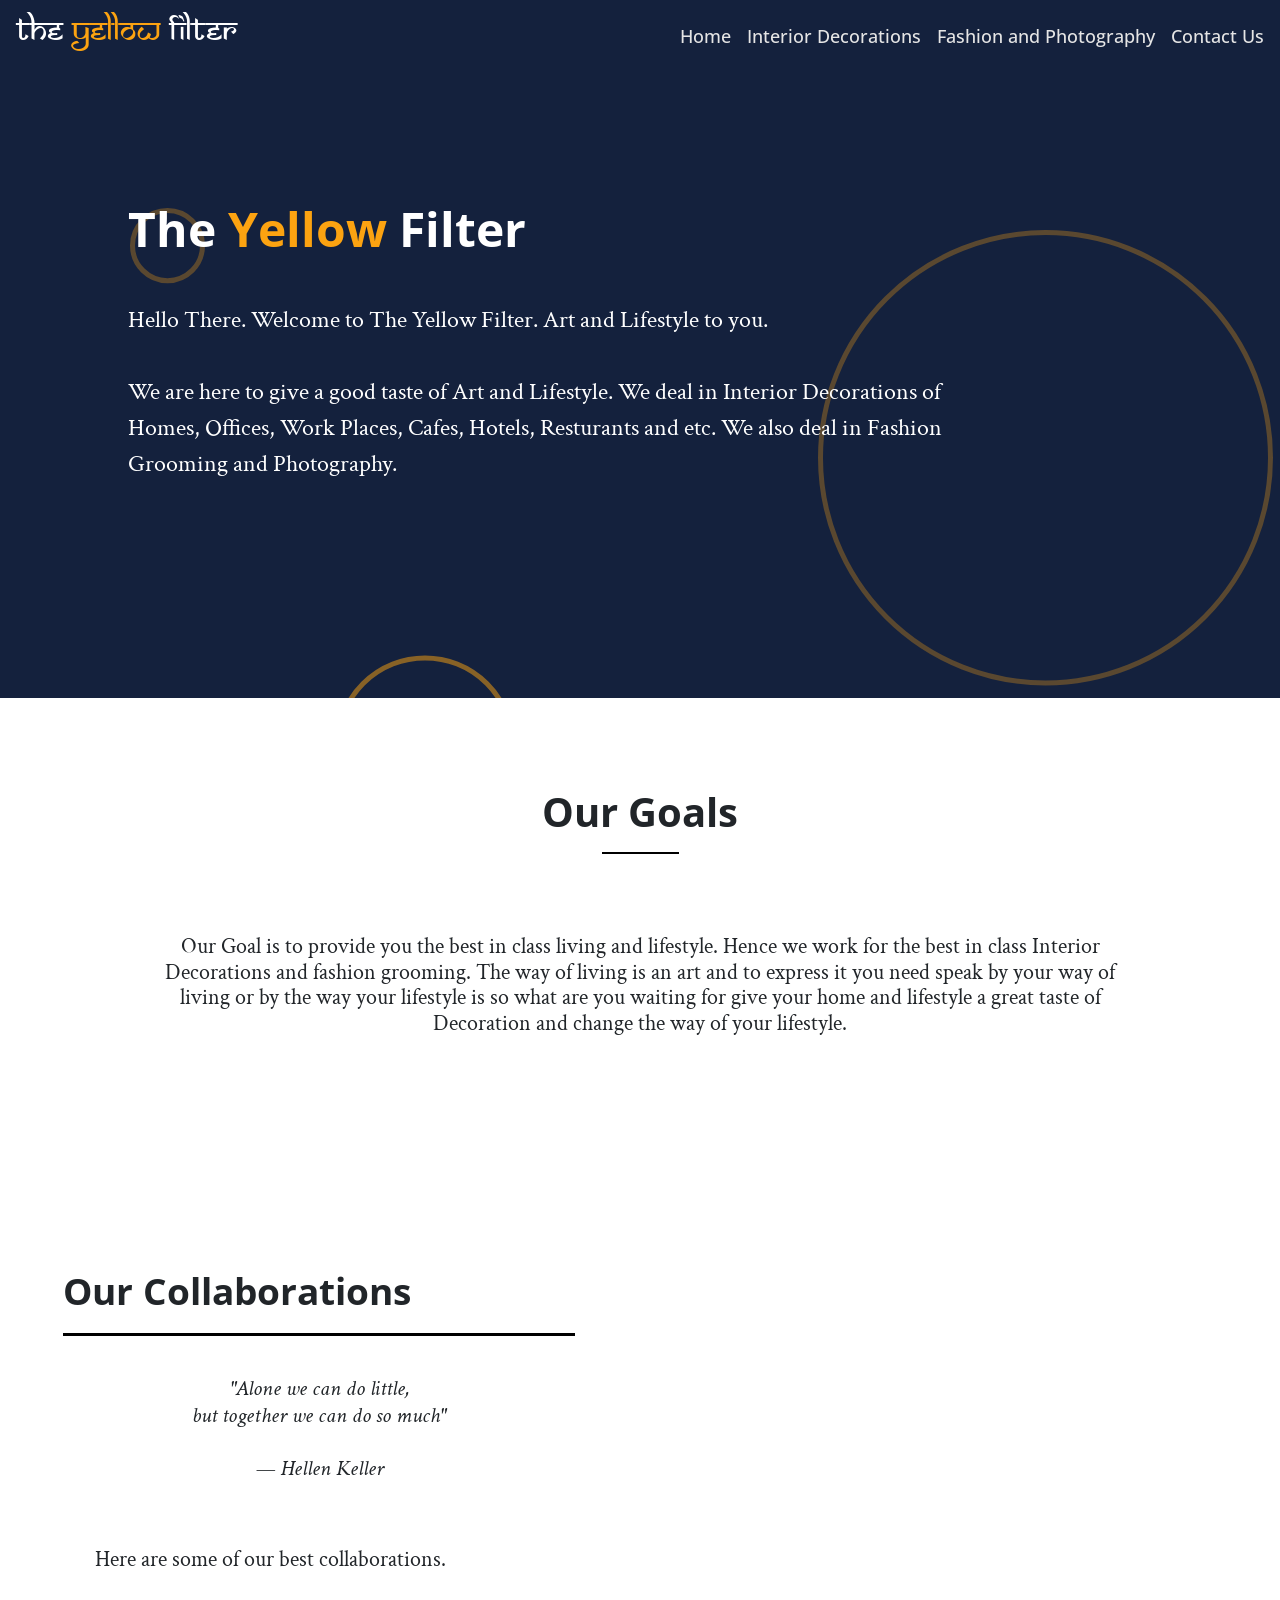
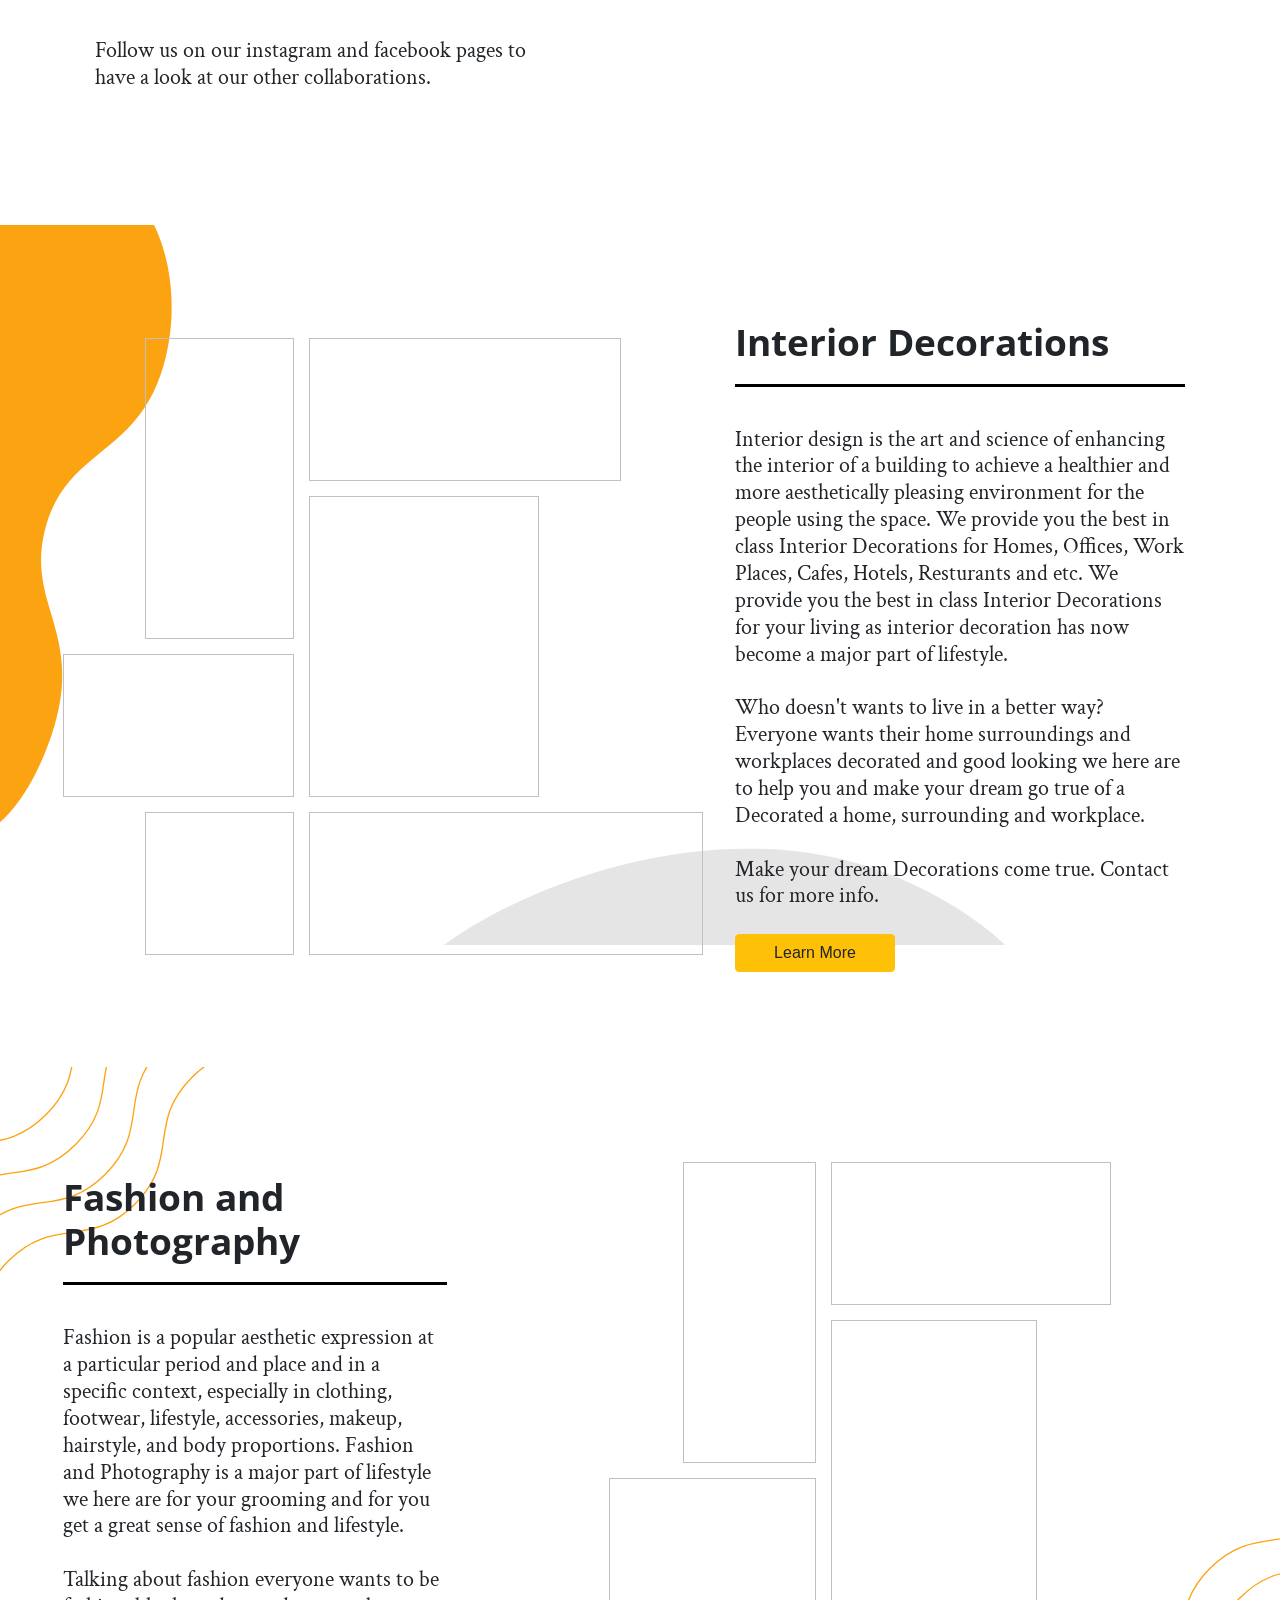
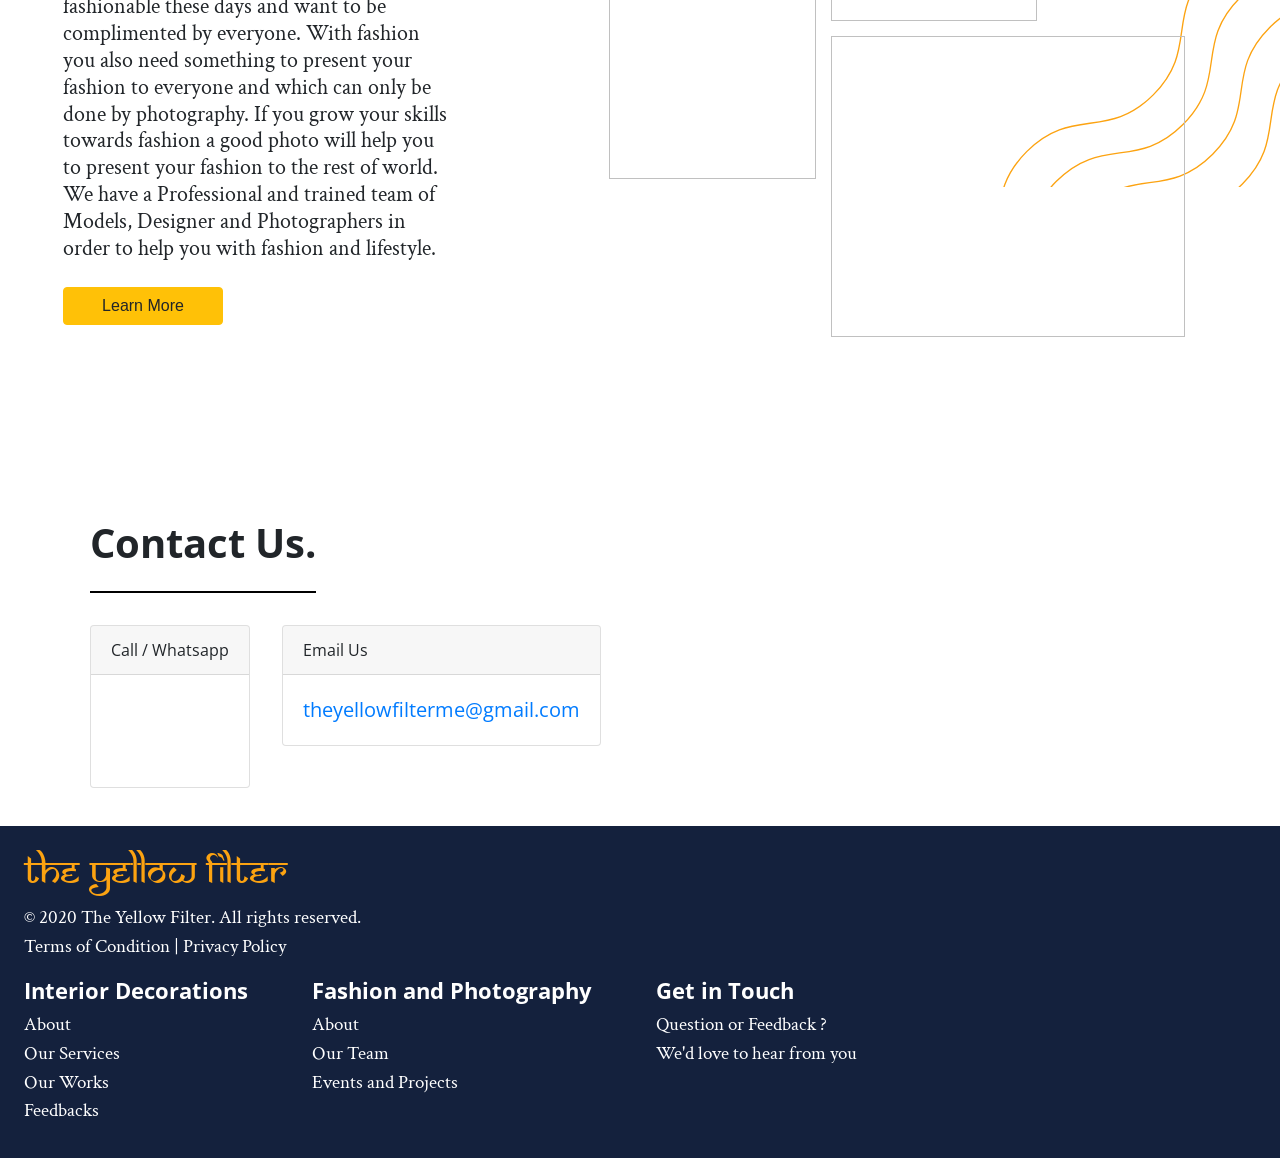
==== index.html @ 9f36fffb "meta fix" ====
<!DOCTYPE html><html lang="en"><head><meta charSet="utf-8"/><meta http-equiv="x-ua-compatible" content="ie=edge"/><meta name="viewport" content="width=device-width, initial-scale=1, shrink-to-fit=no"/><title data-react-helmet="true"></title><script data-react-helmet="true" src="https://kit.fontawesome.com/f0e3875af3.js" crossorigin="anonymous"></script><meta data-react-helmet="true" name="twitter:description" content="Welcome to The Yellow Filter. Art and Lifestyle to you. "/><meta data-react-helmet="true" name="twitter:title" content="The Yellow Filter"/><meta data-react-helmet="true" name="twitter:creator" content="The Yellow Filter"/><meta data-react-helmet="true" name="twitter:card" content="summary"/><meta data-react-helmet="true" property="og:image" content="https://theyellowfilter.github.io/images/logo.png"/><meta data-react-helmet="true" property="og:url" content="https://theyellowfilter.github.io"/><meta data-react-helmet="true" property="og:type" content="website"/><meta data-react-helmet="true" property="og:description" content="Welcome to The Yellow Filter. Art and Lifestyle to you. "/><meta data-react-helmet="true" property="og:title" content="The Yellow Filter"/><meta data-react-helmet="true" name="description" content="Welcome to The Yellow Filter. Art and Lifestyle to you. "/><link data-react-helmet="true" href="https://fonts.googleapis.com/css2?family=Crimson+Text:wght@400;700&amp;family=Open+Sans:wght@300;400;600;700&amp;display=swap" rel="stylesheet"/><link data-react-helmet="true" rel="preconnect" href="https://fonts.gstatic.com"/><title data-react-helmet="true">The Yellow Filter</title><style data-href="/styles.46e05486ee39afd1cc71.css">/*!
 * Bootstrap v4.5.3 (https://getbootstrap.com/)
 * Copyright 2011-2020 The Bootstrap Authors
 * Copyright 2011-2020 Twitter, Inc.
 * Licensed under MIT (https://github.com/twbs/bootstrap/blob/main/LICENSE)
 */:root{--blue:#007bff;--indigo:#6610f2;--purple:#6f42c1;--pink:#e83e8c;--red:#dc3545;--orange:#fd7e14;--yellow:#ffc107;--green:#28a745;--teal:#20c997;--cyan:#17a2b8;--white:#fff;--gray:#6c757d;--gray-dark:#343a40;--primary:#007bff;--secondary:#6c757d;--success:#28a745;--info:#17a2b8;--warning:#ffc107;--danger:#dc3545;--light:#f8f9fa;--dark:#343a40;--breakpoint-xs:0;--breakpoint-sm:576px;--breakpoint-md:768px;--breakpoint-lg:992px;--breakpoint-xl:1200px;--font-family-sans-serif:-apple-system,BlinkMacSystemFont,"Segoe UI",Roboto,"Helvetica Neue",Arial,"Noto Sans",sans-serif,"Apple Color Emoji","Segoe UI Emoji","Segoe UI Symbol","Noto Color Emoji";--font-family-monospace:SFMono-Regular,Menlo,Monaco,Consolas,"Liberation Mono","Courier New",monospace}*,:after,:before{box-sizing:border-box}html{font-family:sans-serif;line-height:1.15;-webkit-text-size-adjust:100%;-webkit-tap-highlight-color:transparent}article,aside,figcaption,figure,footer,header,hgroup,main,nav,section{display:block}body{font-family:-apple-system,BlinkMacSystemFont,Segoe UI,Roboto,Helvetica Neue,Arial,Noto Sans,sans-serif,Apple Color Emoji,Segoe UI Emoji,Segoe UI Symbol,Noto Color Emoji;font-size:1rem;font-weight:400;line-height:1.5;color:#212529;text-align:left;background-color:#fff}[tabindex="-1"]:focus:not(:focus-visible){outline:0!important}hr{box-sizing:content-box;height:0;overflow:visible}h1,h2,h3,h4,h5,h6{margin-top:0;margin-bottom:.5rem}p{margin-top:0;margin-bottom:1rem}abbr[data-original-title],abbr[title]{text-decoration:underline;-webkit-text-decoration:underline dotted;text-decoration:underline dotted;cursor:help;border-bottom:0;-webkit-text-decoration-skip-ink:none;text-decoration-skip-ink:none}address{font-style:normal;line-height:inherit}address,dl,ol,ul{margin-bottom:1rem}dl,ol,ul{margin-top:0}ol ol,ol ul,ul ol,ul ul{margin-bottom:0}dt{font-weight:700}dd{margin-bottom:.5rem;margin-left:0}blockquote{margin:0 0 1rem}b,strong{font-weight:bolder}small{font-size:80%}sub,sup{position:relative;font-size:75%;line-height:0;vertical-align:baseline}sub{bottom:-.25em}sup{top:-.5em}a{color:#007bff;text-decoration:none;background-color:transparent}a:hover{color:#0056b3;text-decoration:underline}a:not([href]):not([class]),a:not([href]):not([class]):hover{color:inherit;text-decoration:none}code,kbd,pre,samp{font-family:SFMono-Regular,Menlo,Monaco,Consolas,Liberation Mono,Courier New,monospace;font-size:1em}pre{margin-top:0;margin-bottom:1rem;overflow:auto;-ms-overflow-style:scrollbar}figure{margin:0 0 1rem}img{border-style:none}img,svg{vertical-align:middle}svg{overflow:hidden}table{border-collapse:collapse}caption{padding-top:.75rem;padding-bottom:.75rem;color:#6c757d;text-align:left;caption-side:bottom}th{text-align:inherit;text-align:-webkit-match-parent}label{display:inline-block;margin-bottom:.5rem}button{border-radius:0}button:focus{outline:1px dotted;outline:5px auto -webkit-focus-ring-color}button,input,optgroup,select,textarea{margin:0;font-family:inherit;font-size:inherit;line-height:inherit}button,input{overflow:visible}button,select{text-transform:none}[role=button]{cursor:pointer}select{word-wrap:normal}[type=button],[type=reset],[type=submit],button{-webkit-appearance:button}[type=button]:not(:disabled),[type=reset]:not(:disabled),[type=submit]:not(:disabled),button:not(:disabled){cursor:pointer}[type=button]::-moz-focus-inner,[type=reset]::-moz-focus-inner,[type=submit]::-moz-focus-inner,button::-moz-focus-inner{padding:0;border-style:none}input[type=checkbox],input[type=radio]{box-sizing:border-box;padding:0}textarea{overflow:auto;resize:vertical}fieldset{min-width:0;padding:0;margin:0;border:0}legend{display:block;width:100%;max-width:100%;padding:0;margin-bottom:.5rem;font-size:1.5rem;line-height:inherit;color:inherit;white-space:normal}progress{vertical-align:baseline}[type=number]::-webkit-inner-spin-button,[type=number]::-webkit-outer-spin-button{height:auto}[type=search]{outline-offset:-2px;-webkit-appearance:none}[type=search]::-webkit-search-decoration{-webkit-appearance:none}::-webkit-file-upload-button{font:inherit;-webkit-appearance:button}output{display:inline-block}summary{display:list-item;cursor:pointer}template{display:none}[hidden]{display:none!important}.h1,.h2,.h3,.h4,.h5,.h6,h1,h2,h3,h4,h5,h6{margin-bottom:.5rem;font-weight:500;line-height:1.2}.h1,h1{font-size:2.5rem}.h2,h2{font-size:2rem}.h3,h3{font-size:1.75rem}.h4,h4{font-size:1.5rem}.h5,h5{font-size:1.25rem}.h6,h6{font-size:1rem}.lead{font-size:1.25rem;font-weight:300}.display-1{font-size:6rem}.display-1,.display-2{font-weight:300;line-height:1.2}.display-2{font-size:5.5rem}.display-3{font-size:4.5rem}.display-3,.display-4{font-weight:300;line-height:1.2}.display-4{font-size:3.5rem}hr{margin-top:1rem;margin-bottom:1rem;border:0;border-top:1px solid rgba(0,0,0,.1)}.small,small{font-size:80%;font-weight:400}.mark,mark{padding:.2em;background-color:#fcf8e3}.list-inline,.list-unstyled{padding-left:0;list-style:none}.list-inline-item{display:inline-block}.list-inline-item:not(:last-child){margin-right:.5rem}.initialism{font-size:90%;text-transform:uppercase}.blockquote{margin-bottom:1rem;font-size:1.25rem}.blockquote-footer{display:block;font-size:80%;color:#6c757d}.blockquote-footer:before{content:"\2014\A0"}.img-fluid,.img-thumbnail{max-width:100%;height:auto}.img-thumbnail{padding:.25rem;background-color:#fff;border:1px solid #dee2e6;border-radius:.25rem}.figure{display:inline-block}.figure-img{margin-bottom:.5rem;line-height:1}.figure-caption{font-size:90%;color:#6c757d}code{font-size:87.5%;color:#e83e8c;word-wrap:break-word}a>code{color:inherit}kbd{padding:.2rem .4rem;font-size:87.5%;color:#fff;background-color:#212529;border-radius:.2rem}kbd kbd{padding:0;font-size:100%;font-weight:700}pre{display:block;font-size:87.5%;color:#212529}pre code{font-size:inherit;color:inherit;word-break:normal}.pre-scrollable{max-height:340px;overflow-y:scroll}.container,.container-fluid,.container-lg,.container-md,.container-sm,.container-xl{width:100%;padding-right:15px;padding-left:15px;margin-right:auto;margin-left:auto}@media (min-width:576px){.container,.container-sm{max-width:540px}}@media (min-width:768px){.container,.container-md,.container-sm{max-width:720px}}@media (min-width:992px){.container,.container-lg,.container-md,.container-sm{max-width:960px}}@media (min-width:1200px){.container,.container-lg,.container-md,.container-sm,.container-xl{max-width:1140px}}.row{display:flex;flex-wrap:wrap;margin-right:-15px;margin-left:-15px}.no-gutters{margin-right:0;margin-left:0}.no-gutters>.col,.no-gutters>[class*=col-]{padding-right:0;padding-left:0}.col,.col-1,.col-2,.col-3,.col-4,.col-5,.col-6,.col-7,.col-8,.col-9,.col-10,.col-11,.col-12,.col-auto,.col-lg,.col-lg-1,.col-lg-2,.col-lg-3,.col-lg-4,.col-lg-5,.col-lg-6,.col-lg-7,.col-lg-8,.col-lg-9,.col-lg-10,.col-lg-11,.col-lg-12,.col-lg-auto,.col-md,.col-md-1,.col-md-2,.col-md-3,.col-md-4,.col-md-5,.col-md-6,.col-md-7,.col-md-8,.col-md-9,.col-md-10,.col-md-11,.col-md-12,.col-md-auto,.col-sm,.col-sm-1,.col-sm-2,.col-sm-3,.col-sm-4,.col-sm-5,.col-sm-6,.col-sm-7,.col-sm-8,.col-sm-9,.col-sm-10,.col-sm-11,.col-sm-12,.col-sm-auto,.col-xl,.col-xl-1,.col-xl-2,.col-xl-3,.col-xl-4,.col-xl-5,.col-xl-6,.col-xl-7,.col-xl-8,.col-xl-9,.col-xl-10,.col-xl-11,.col-xl-12,.col-xl-auto{position:relative;width:100%;padding-right:15px;padding-left:15px}.col{flex-basis:0;flex-grow:1;max-width:100%}.row-cols-1>*{flex:0 0 100%;max-width:100%}.row-cols-2>*{flex:0 0 50%;max-width:50%}.row-cols-3>*{flex:0 0 33.333333%;max-width:33.333333%}.row-cols-4>*{flex:0 0 25%;max-width:25%}.row-cols-5>*{flex:0 0 20%;max-width:20%}.row-cols-6>*{flex:0 0 16.666667%;max-width:16.666667%}.col-auto{flex:0 0 auto;width:auto;max-width:100%}.col-1{flex:0 0 8.333333%;max-width:8.333333%}.col-2{flex:0 0 16.666667%;max-width:16.666667%}.col-3{flex:0 0 25%;max-width:25%}.col-4{flex:0 0 33.333333%;max-width:33.333333%}.col-5{flex:0 0 41.666667%;max-width:41.666667%}.col-6{flex:0 0 50%;max-width:50%}.col-7{flex:0 0 58.333333%;max-width:58.333333%}.col-8{flex:0 0 66.666667%;max-width:66.666667%}.col-9{flex:0 0 75%;max-width:75%}.col-10{flex:0 0 83.333333%;max-width:83.333333%}.col-11{flex:0 0 91.666667%;max-width:91.666667%}.col-12{flex:0 0 100%;max-width:100%}.order-first{order:-1}.order-last{order:13}.order-0{order:0}.order-1{order:1}.order-2{order:2}.order-3{order:3}.order-4{order:4}.order-5{order:5}.order-6{order:6}.order-7{order:7}.order-8{order:8}.order-9{order:9}.order-10{order:10}.order-11{order:11}.order-12{order:12}.offset-1{margin-left:8.333333%}.offset-2{margin-left:16.666667%}.offset-3{margin-left:25%}.offset-4{margin-left:33.333333%}.offset-5{margin-left:41.666667%}.offset-6{margin-left:50%}.offset-7{margin-left:58.333333%}.offset-8{margin-left:66.666667%}.offset-9{margin-left:75%}.offset-10{margin-left:83.333333%}.offset-11{margin-left:91.666667%}@media (min-width:576px){.col-sm{flex-basis:0;flex-grow:1;max-width:100%}.row-cols-sm-1>*{flex:0 0 100%;max-width:100%}.row-cols-sm-2>*{flex:0 0 50%;max-width:50%}.row-cols-sm-3>*{flex:0 0 33.333333%;max-width:33.333333%}.row-cols-sm-4>*{flex:0 0 25%;max-width:25%}.row-cols-sm-5>*{flex:0 0 20%;max-width:20%}.row-cols-sm-6>*{flex:0 0 16.666667%;max-width:16.666667%}.col-sm-auto{flex:0 0 auto;width:auto;max-width:100%}.col-sm-1{flex:0 0 8.333333%;max-width:8.333333%}.col-sm-2{flex:0 0 16.666667%;max-width:16.666667%}.col-sm-3{flex:0 0 25%;max-width:25%}.col-sm-4{flex:0 0 33.333333%;max-width:33.333333%}.col-sm-5{flex:0 0 41.666667%;max-width:41.666667%}.col-sm-6{flex:0 0 50%;max-width:50%}.col-sm-7{flex:0 0 58.333333%;max-width:58.333333%}.col-sm-8{flex:0 0 66.666667%;max-width:66.666667%}.col-sm-9{flex:0 0 75%;max-width:75%}.col-sm-10{flex:0 0 83.333333%;max-width:83.333333%}.col-sm-11{flex:0 0 91.666667%;max-width:91.666667%}.col-sm-12{flex:0 0 100%;max-width:100%}.order-sm-first{order:-1}.order-sm-last{order:13}.order-sm-0{order:0}.order-sm-1{order:1}.order-sm-2{order:2}.order-sm-3{order:3}.order-sm-4{order:4}.order-sm-5{order:5}.order-sm-6{order:6}.order-sm-7{order:7}.order-sm-8{order:8}.order-sm-9{order:9}.order-sm-10{order:10}.order-sm-11{order:11}.order-sm-12{order:12}.offset-sm-0{margin-left:0}.offset-sm-1{margin-left:8.333333%}.offset-sm-2{margin-left:16.666667%}.offset-sm-3{margin-left:25%}.offset-sm-4{margin-left:33.333333%}.offset-sm-5{margin-left:41.666667%}.offset-sm-6{margin-left:50%}.offset-sm-7{margin-left:58.333333%}.offset-sm-8{margin-left:66.666667%}.offset-sm-9{margin-left:75%}.offset-sm-10{margin-left:83.333333%}.offset-sm-11{margin-left:91.666667%}}@media (min-width:768px){.col-md{flex-basis:0;flex-grow:1;max-width:100%}.row-cols-md-1>*{flex:0 0 100%;max-width:100%}.row-cols-md-2>*{flex:0 0 50%;max-width:50%}.row-cols-md-3>*{flex:0 0 33.333333%;max-width:33.333333%}.row-cols-md-4>*{flex:0 0 25%;max-width:25%}.row-cols-md-5>*{flex:0 0 20%;max-width:20%}.row-cols-md-6>*{flex:0 0 16.666667%;max-width:16.666667%}.col-md-auto{flex:0 0 auto;width:auto;max-width:100%}.col-md-1{flex:0 0 8.333333%;max-width:8.333333%}.col-md-2{flex:0 0 16.666667%;max-width:16.666667%}.col-md-3{flex:0 0 25%;max-width:25%}.col-md-4{flex:0 0 33.333333%;max-width:33.333333%}.col-md-5{flex:0 0 41.666667%;max-width:41.666667%}.col-md-6{flex:0 0 50%;max-width:50%}.col-md-7{flex:0 0 58.333333%;max-width:58.333333%}.col-md-8{flex:0 0 66.666667%;max-width:66.666667%}.col-md-9{flex:0 0 75%;max-width:75%}.col-md-10{flex:0 0 83.333333%;max-width:83.333333%}.col-md-11{flex:0 0 91.666667%;max-width:91.666667%}.col-md-12{flex:0 0 100%;max-width:100%}.order-md-first{order:-1}.order-md-last{order:13}.order-md-0{order:0}.order-md-1{order:1}.order-md-2{order:2}.order-md-3{order:3}.order-md-4{order:4}.order-md-5{order:5}.order-md-6{order:6}.order-md-7{order:7}.order-md-8{order:8}.order-md-9{order:9}.order-md-10{order:10}.order-md-11{order:11}.order-md-12{order:12}.offset-md-0{margin-left:0}.offset-md-1{margin-left:8.333333%}.offset-md-2{margin-left:16.666667%}.offset-md-3{margin-left:25%}.offset-md-4{margin-left:33.333333%}.offset-md-5{margin-left:41.666667%}.offset-md-6{margin-left:50%}.offset-md-7{margin-left:58.333333%}.offset-md-8{margin-left:66.666667%}.offset-md-9{margin-left:75%}.offset-md-10{margin-left:83.333333%}.offset-md-11{margin-left:91.666667%}}@media (min-width:992px){.col-lg{flex-basis:0;flex-grow:1;max-width:100%}.row-cols-lg-1>*{flex:0 0 100%;max-width:100%}.row-cols-lg-2>*{flex:0 0 50%;max-width:50%}.row-cols-lg-3>*{flex:0 0 33.333333%;max-width:33.333333%}.row-cols-lg-4>*{flex:0 0 25%;max-width:25%}.row-cols-lg-5>*{flex:0 0 20%;max-width:20%}.row-cols-lg-6>*{flex:0 0 16.666667%;max-width:16.666667%}.col-lg-auto{flex:0 0 auto;width:auto;max-width:100%}.col-lg-1{flex:0 0 8.333333%;max-width:8.333333%}.col-lg-2{flex:0 0 16.666667%;max-width:16.666667%}.col-lg-3{flex:0 0 25%;max-width:25%}.col-lg-4{flex:0 0 33.333333%;max-width:33.333333%}.col-lg-5{flex:0 0 41.666667%;max-width:41.666667%}.col-lg-6{flex:0 0 50%;max-width:50%}.col-lg-7{flex:0 0 58.333333%;max-width:58.333333%}.col-lg-8{flex:0 0 66.666667%;max-width:66.666667%}.col-lg-9{flex:0 0 75%;max-width:75%}.col-lg-10{flex:0 0 83.333333%;max-width:83.333333%}.col-lg-11{flex:0 0 91.666667%;max-width:91.666667%}.col-lg-12{flex:0 0 100%;max-width:100%}.order-lg-first{order:-1}.order-lg-last{order:13}.order-lg-0{order:0}.order-lg-1{order:1}.order-lg-2{order:2}.order-lg-3{order:3}.order-lg-4{order:4}.order-lg-5{order:5}.order-lg-6{order:6}.order-lg-7{order:7}.order-lg-8{order:8}.order-lg-9{order:9}.order-lg-10{order:10}.order-lg-11{order:11}.order-lg-12{order:12}.offset-lg-0{margin-left:0}.offset-lg-1{margin-left:8.333333%}.offset-lg-2{margin-left:16.666667%}.offset-lg-3{margin-left:25%}.offset-lg-4{margin-left:33.333333%}.offset-lg-5{margin-left:41.666667%}.offset-lg-6{margin-left:50%}.offset-lg-7{margin-left:58.333333%}.offset-lg-8{margin-left:66.666667%}.offset-lg-9{margin-left:75%}.offset-lg-10{margin-left:83.333333%}.offset-lg-11{margin-left:91.666667%}}@media (min-width:1200px){.col-xl{flex-basis:0;flex-grow:1;max-width:100%}.row-cols-xl-1>*{flex:0 0 100%;max-width:100%}.row-cols-xl-2>*{flex:0 0 50%;max-width:50%}.row-cols-xl-3>*{flex:0 0 33.333333%;max-width:33.333333%}.row-cols-xl-4>*{flex:0 0 25%;max-width:25%}.row-cols-xl-5>*{flex:0 0 20%;max-width:20%}.row-cols-xl-6>*{flex:0 0 16.666667%;max-width:16.666667%}.col-xl-auto{flex:0 0 auto;width:auto;max-width:100%}.col-xl-1{flex:0 0 8.333333%;max-width:8.333333%}.col-xl-2{flex:0 0 16.666667%;max-width:16.666667%}.col-xl-3{flex:0 0 25%;max-width:25%}.col-xl-4{flex:0 0 33.333333%;max-width:33.333333%}.col-xl-5{flex:0 0 41.666667%;max-width:41.666667%}.col-xl-6{flex:0 0 50%;max-width:50%}.col-xl-7{flex:0 0 58.333333%;max-width:58.333333%}.col-xl-8{flex:0 0 66.666667%;max-width:66.666667%}.col-xl-9{flex:0 0 75%;max-width:75%}.col-xl-10{flex:0 0 83.333333%;max-width:83.333333%}.col-xl-11{flex:0 0 91.666667%;max-width:91.666667%}.col-xl-12{flex:0 0 100%;max-width:100%}.order-xl-first{order:-1}.order-xl-last{order:13}.order-xl-0{order:0}.order-xl-1{order:1}.order-xl-2{order:2}.order-xl-3{order:3}.order-xl-4{order:4}.order-xl-5{order:5}.order-xl-6{order:6}.order-xl-7{order:7}.order-xl-8{order:8}.order-xl-9{order:9}.order-xl-10{order:10}.order-xl-11{order:11}.order-xl-12{order:12}.offset-xl-0{margin-left:0}.offset-xl-1{margin-left:8.333333%}.offset-xl-2{margin-left:16.666667%}.offset-xl-3{margin-left:25%}.offset-xl-4{margin-left:33.333333%}.offset-xl-5{margin-left:41.666667%}.offset-xl-6{margin-left:50%}.offset-xl-7{margin-left:58.333333%}.offset-xl-8{margin-left:66.666667%}.offset-xl-9{margin-left:75%}.offset-xl-10{margin-left:83.333333%}.offset-xl-11{margin-left:91.666667%}}.table{width:100%;margin-bottom:1rem;color:#212529}.table td,.table th{padding:.75rem;vertical-align:top;border-top:1px solid #dee2e6}.table thead th{vertical-align:bottom;border-bottom:2px solid #dee2e6}.table tbody+tbody{border-top:2px solid #dee2e6}.table-sm td,.table-sm th{padding:.3rem}.table-bordered,.table-bordered td,.table-bordered th{border:1px solid #dee2e6}.table-bordered thead td,.table-bordered thead th{border-bottom-width:2px}.table-borderless tbody+tbody,.table-borderless td,.table-borderless th,.table-borderless thead th{border:0}.table-striped tbody tr:nth-of-type(odd){background-color:rgba(0,0,0,.05)}.table-hover tbody tr:hover{color:#212529;background-color:rgba(0,0,0,.075)}.table-primary,.table-primary>td,.table-primary>th{background-color:#b8daff}.table-primary tbody+tbody,.table-primary td,.table-primary th,.table-primary thead th{border-color:#7abaff}.table-hover .table-primary:hover,.table-hover .table-primary:hover>td,.table-hover .table-primary:hover>th{background-color:#9fcdff}.table-secondary,.table-secondary>td,.table-secondary>th{background-color:#d6d8db}.table-secondary tbody+tbody,.table-secondary td,.table-secondary th,.table-secondary thead th{border-color:#b3b7bb}.table-hover .table-secondary:hover,.table-hover .table-secondary:hover>td,.table-hover .table-secondary:hover>th{background-color:#c8cbcf}.table-success,.table-success>td,.table-success>th{background-color:#c3e6cb}.table-success tbody+tbody,.table-success td,.table-success th,.table-success thead th{border-color:#8fd19e}.table-hover .table-success:hover,.table-hover .table-success:hover>td,.table-hover .table-success:hover>th{background-color:#b1dfbb}.table-info,.table-info>td,.table-info>th{background-color:#bee5eb}.table-info tbody+tbody,.table-info td,.table-info th,.table-info thead th{border-color:#86cfda}.table-hover .table-info:hover,.table-hover .table-info:hover>td,.table-hover .table-info:hover>th{background-color:#abdde5}.table-warning,.table-warning>td,.table-warning>th{background-color:#ffeeba}.table-warning tbody+tbody,.table-warning td,.table-warning th,.table-warning thead th{border-color:#ffdf7e}.table-hover .table-warning:hover,.table-hover .table-warning:hover>td,.table-hover .table-warning:hover>th{background-color:#ffe8a1}.table-danger,.table-danger>td,.table-danger>th{background-color:#f5c6cb}.table-danger tbody+tbody,.table-danger td,.table-danger th,.table-danger thead th{border-color:#ed969e}.table-hover .table-danger:hover,.table-hover .table-danger:hover>td,.table-hover .table-danger:hover>th{background-color:#f1b0b7}.table-light,.table-light>td,.table-light>th{background-color:#fdfdfe}.table-light tbody+tbody,.table-light td,.table-light th,.table-light thead th{border-color:#fbfcfc}.table-hover .table-light:hover,.table-hover .table-light:hover>td,.table-hover .table-light:hover>th{background-color:#ececf6}.table-dark,.table-dark>td,.table-dark>th{background-color:#c6c8ca}.table-dark tbody+tbody,.table-dark td,.table-dark th,.table-dark thead th{border-color:#95999c}.table-hover .table-dark:hover,.table-hover .table-dark:hover>td,.table-hover .table-dark:hover>th{background-color:#b9bbbe}.table-active,.table-active>td,.table-active>th,.table-hover .table-active:hover,.table-hover .table-active:hover>td,.table-hover .table-active:hover>th{background-color:rgba(0,0,0,.075)}.table .thead-dark th{color:#fff;background-color:#343a40;border-color:#454d55}.table .thead-light th{color:#495057;background-color:#e9ecef;border-color:#dee2e6}.table-dark{color:#fff;background-color:#343a40}.table-dark td,.table-dark th,.table-dark thead th{border-color:#454d55}.table-dark.table-bordered{border:0}.table-dark.table-striped tbody tr:nth-of-type(odd){background-color:hsla(0,0%,100%,.05)}.table-dark.table-hover tbody tr:hover{color:#fff;background-color:hsla(0,0%,100%,.075)}@media (max-width:575.98px){.table-responsive-sm{display:block;width:100%;overflow-x:auto;-webkit-overflow-scrolling:touch}.table-responsive-sm>.table-bordered{border:0}}@media (max-width:767.98px){.table-responsive-md{display:block;width:100%;overflow-x:auto;-webkit-overflow-scrolling:touch}.table-responsive-md>.table-bordered{border:0}}@media (max-width:991.98px){.table-responsive-lg{display:block;width:100%;overflow-x:auto;-webkit-overflow-scrolling:touch}.table-responsive-lg>.table-bordered{border:0}}@media (max-width:1199.98px){.table-responsive-xl{display:block;width:100%;overflow-x:auto;-webkit-overflow-scrolling:touch}.table-responsive-xl>.table-bordered{border:0}}.table-responsive{display:block;width:100%;overflow-x:auto;-webkit-overflow-scrolling:touch}.table-responsive>.table-bordered{border:0}.form-control{display:block;width:100%;height:calc(1.5em + .75rem + 2px);padding:.375rem .75rem;font-size:1rem;font-weight:400;line-height:1.5;color:#495057;background-color:#fff;background-clip:padding-box;border:1px solid #ced4da;border-radius:.25rem;transition:border-color .15s ease-in-out,box-shadow .15s ease-in-out}@media (prefers-reduced-motion:reduce){.form-control{transition:none}}.form-control::-ms-expand{background-color:transparent;border:0}.form-control:-moz-focusring{color:transparent;text-shadow:0 0 0 #495057}.form-control:focus{color:#495057;background-color:#fff;border-color:#80bdff;outline:0;box-shadow:0 0 0 .2rem rgba(0,123,255,.25)}.form-control::-webkit-input-placeholder{color:#6c757d;opacity:1}.form-control:-ms-input-placeholder{color:#6c757d;opacity:1}.form-control::-ms-input-placeholder{color:#6c757d;opacity:1}.form-control::placeholder{color:#6c757d;opacity:1}.form-control:disabled,.form-control[readonly]{background-color:#e9ecef;opacity:1}input[type=date].form-control,input[type=datetime-local].form-control,input[type=month].form-control,input[type=time].form-control{-webkit-appearance:none;appearance:none}select.form-control:focus::-ms-value{color:#495057;background-color:#fff}.form-control-file,.form-control-range{display:block;width:100%}.col-form-label{padding-top:calc(.375rem + 1px);padding-bottom:calc(.375rem + 1px);margin-bottom:0;font-size:inherit;line-height:1.5}.col-form-label-lg{padding-top:calc(.5rem + 1px);padding-bottom:calc(.5rem + 1px);font-size:1.25rem;line-height:1.5}.col-form-label-sm{padding-top:calc(.25rem + 1px);padding-bottom:calc(.25rem + 1px);font-size:.875rem;line-height:1.5}.form-control-plaintext{display:block;width:100%;padding:.375rem 0;margin-bottom:0;font-size:1rem;line-height:1.5;color:#212529;background-color:transparent;border:solid transparent;border-width:1px 0}.form-control-plaintext.form-control-lg,.form-control-plaintext.form-control-sm{padding-right:0;padding-left:0}.form-control-sm{height:calc(1.5em + .5rem + 2px);padding:.25rem .5rem;font-size:.875rem;line-height:1.5;border-radius:.2rem}.form-control-lg{height:calc(1.5em + 1rem + 2px);padding:.5rem 1rem;font-size:1.25rem;line-height:1.5;border-radius:.3rem}select.form-control[multiple],select.form-control[size],textarea.form-control{height:auto}.form-group{margin-bottom:1rem}.form-text{display:block;margin-top:.25rem}.form-row{display:flex;flex-wrap:wrap;margin-right:-5px;margin-left:-5px}.form-row>.col,.form-row>[class*=col-]{padding-right:5px;padding-left:5px}.form-check{position:relative;display:block;padding-left:1.25rem}.form-check-input{position:absolute;margin-top:.3rem;margin-left:-1.25rem}.form-check-input:disabled~.form-check-label,.form-check-input[disabled]~.form-check-label{color:#6c757d}.form-check-label{margin-bottom:0}.form-check-inline{display:inline-flex;align-items:center;padding-left:0;margin-right:.75rem}.form-check-inline .form-check-input{position:static;margin-top:0;margin-right:.3125rem;margin-left:0}.valid-feedback{display:none;width:100%;margin-top:.25rem;font-size:80%;color:#28a745}.valid-tooltip{position:absolute;top:100%;left:0;z-index:5;display:none;max-width:100%;padding:.25rem .5rem;margin-top:.1rem;font-size:.875rem;line-height:1.5;color:#fff;background-color:rgba(40,167,69,.9);border-radius:.25rem}.is-valid~.valid-feedback,.is-valid~.valid-tooltip,.was-validated :valid~.valid-feedback,.was-validated :valid~.valid-tooltip{display:block}.form-control.is-valid,.was-validated .form-control:valid{border-color:#28a745;padding-right:calc(1.5em + .75rem);background-image:url("data:image/svg+xml;charset=utf-8,%3Csvg xmlns='http://www.w3.org/2000/svg' width='8' height='8' viewBox='0 0 8 8'%3E%3Cpath fill='%2328a745' d='M2.3 6.73L.6 4.53c-.4-1.04.46-1.4 1.1-.8l1.1 1.4 3.4-3.8c.6-.63 1.6-.27 1.2.7l-4 4.6c-.43.5-.8.4-1.1.1z'/%3E%3C/svg%3E");background-repeat:no-repeat;background-position:right calc(.375em + .1875rem) center;background-size:calc(.75em + .375rem) calc(.75em + .375rem)}.form-control.is-valid:focus,.was-validated .form-control:valid:focus{border-color:#28a745;box-shadow:0 0 0 .2rem rgba(40,167,69,.25)}.was-validated textarea.form-control:valid,textarea.form-control.is-valid{padding-right:calc(1.5em + .75rem);background-position:top calc(.375em + .1875rem) right calc(.375em + .1875rem)}.custom-select.is-valid,.was-validated .custom-select:valid{border-color:#28a745;padding-right:calc(.75em + 2.3125rem);background:url("data:image/svg+xml;charset=utf-8,%3Csvg xmlns='http://www.w3.org/2000/svg' width='4' height='5' viewBox='0 0 4 5'%3E%3Cpath fill='%23343a40' d='M2 0L0 2h4zm0 5L0 3h4z'/%3E%3C/svg%3E") no-repeat right .75rem center/8px 10px,url("data:image/svg+xml;charset=utf-8,%3Csvg xmlns='http://www.w3.org/2000/svg' width='8' height='8' viewBox='0 0 8 8'%3E%3Cpath fill='%2328a745' d='M2.3 6.73L.6 4.53c-.4-1.04.46-1.4 1.1-.8l1.1 1.4 3.4-3.8c.6-.63 1.6-.27 1.2.7l-4 4.6c-.43.5-.8.4-1.1.1z'/%3E%3C/svg%3E") #fff no-repeat center right 1.75rem/calc(.75em + .375rem) calc(.75em + .375rem)}.custom-select.is-valid:focus,.was-validated .custom-select:valid:focus{border-color:#28a745;box-shadow:0 0 0 .2rem rgba(40,167,69,.25)}.form-check-input.is-valid~.form-check-label,.was-validated .form-check-input:valid~.form-check-label{color:#28a745}.form-check-input.is-valid~.valid-feedback,.form-check-input.is-valid~.valid-tooltip,.was-validated .form-check-input:valid~.valid-feedback,.was-validated .form-check-input:valid~.valid-tooltip{display:block}.custom-control-input.is-valid~.custom-control-label,.was-validated .custom-control-input:valid~.custom-control-label{color:#28a745}.custom-control-input.is-valid~.custom-control-label:before,.was-validated .custom-control-input:valid~.custom-control-label:before{border-color:#28a745}.custom-control-input.is-valid:checked~.custom-control-label:before,.was-validated .custom-control-input:valid:checked~.custom-control-label:before{border-color:#34ce57;background-color:#34ce57}.custom-control-input.is-valid:focus~.custom-control-label:before,.was-validated .custom-control-input:valid:focus~.custom-control-label:before{box-shadow:0 0 0 .2rem rgba(40,167,69,.25)}.custom-control-input.is-valid:focus:not(:checked)~.custom-control-label:before,.custom-file-input.is-valid~.custom-file-label,.was-validated .custom-control-input:valid:focus:not(:checked)~.custom-control-label:before,.was-validated .custom-file-input:valid~.custom-file-label{border-color:#28a745}.custom-file-input.is-valid:focus~.custom-file-label,.was-validated .custom-file-input:valid:focus~.custom-file-label{border-color:#28a745;box-shadow:0 0 0 .2rem rgba(40,167,69,.25)}.invalid-feedback{display:none;width:100%;margin-top:.25rem;font-size:80%;color:#dc3545}.invalid-tooltip{position:absolute;top:100%;left:0;z-index:5;display:none;max-width:100%;padding:.25rem .5rem;margin-top:.1rem;font-size:.875rem;line-height:1.5;color:#fff;background-color:rgba(220,53,69,.9);border-radius:.25rem}.is-invalid~.invalid-feedback,.is-invalid~.invalid-tooltip,.was-validated :invalid~.invalid-feedback,.was-validated :invalid~.invalid-tooltip{display:block}.form-control.is-invalid,.was-validated .form-control:invalid{border-color:#dc3545;padding-right:calc(1.5em + .75rem);background-image:url("data:image/svg+xml;charset=utf-8,%3Csvg xmlns='http://www.w3.org/2000/svg' width='12' height='12' fill='none' stroke='%23dc3545' viewBox='0 0 12 12'%3E%3Ccircle cx='6' cy='6' r='4.5'/%3E%3Cpath stroke-linejoin='round' d='M5.8 3.6h.4L6 6.5z'/%3E%3Ccircle cx='6' cy='8.2' r='.6' fill='%23dc3545' stroke='none'/%3E%3C/svg%3E");background-repeat:no-repeat;background-position:right calc(.375em + .1875rem) center;background-size:calc(.75em + .375rem) calc(.75em + .375rem)}.form-control.is-invalid:focus,.was-validated .form-control:invalid:focus{border-color:#dc3545;box-shadow:0 0 0 .2rem rgba(220,53,69,.25)}.was-validated textarea.form-control:invalid,textarea.form-control.is-invalid{padding-right:calc(1.5em + .75rem);background-position:top calc(.375em + .1875rem) right calc(.375em + .1875rem)}.custom-select.is-invalid,.was-validated .custom-select:invalid{border-color:#dc3545;padding-right:calc(.75em + 2.3125rem);background:url("data:image/svg+xml;charset=utf-8,%3Csvg xmlns='http://www.w3.org/2000/svg' width='4' height='5' viewBox='0 0 4 5'%3E%3Cpath fill='%23343a40' d='M2 0L0 2h4zm0 5L0 3h4z'/%3E%3C/svg%3E") no-repeat right .75rem center/8px 10px,url("data:image/svg+xml;charset=utf-8,%3Csvg xmlns='http://www.w3.org/2000/svg' width='12' height='12' fill='none' stroke='%23dc3545' viewBox='0 0 12 12'%3E%3Ccircle cx='6' cy='6' r='4.5'/%3E%3Cpath stroke-linejoin='round' d='M5.8 3.6h.4L6 6.5z'/%3E%3Ccircle cx='6' cy='8.2' r='.6' fill='%23dc3545' stroke='none'/%3E%3C/svg%3E") #fff no-repeat center right 1.75rem/calc(.75em + .375rem) calc(.75em + .375rem)}.custom-select.is-invalid:focus,.was-validated .custom-select:invalid:focus{border-color:#dc3545;box-shadow:0 0 0 .2rem rgba(220,53,69,.25)}.form-check-input.is-invalid~.form-check-label,.was-validated .form-check-input:invalid~.form-check-label{color:#dc3545}.form-check-input.is-invalid~.invalid-feedback,.form-check-input.is-invalid~.invalid-tooltip,.was-validated .form-check-input:invalid~.invalid-feedback,.was-validated .form-check-input:invalid~.invalid-tooltip{display:block}.custom-control-input.is-invalid~.custom-control-label,.was-validated .custom-control-input:invalid~.custom-control-label{color:#dc3545}.custom-control-input.is-invalid~.custom-control-label:before,.was-validated .custom-control-input:invalid~.custom-control-label:before{border-color:#dc3545}.custom-control-input.is-invalid:checked~.custom-control-label:before,.was-validated .custom-control-input:invalid:checked~.custom-control-label:before{border-color:#e4606d;background-color:#e4606d}.custom-control-input.is-invalid:focus~.custom-control-label:before,.was-validated .custom-control-input:invalid:focus~.custom-control-label:before{box-shadow:0 0 0 .2rem rgba(220,53,69,.25)}.custom-control-input.is-invalid:focus:not(:checked)~.custom-control-label:before,.custom-file-input.is-invalid~.custom-file-label,.was-validated .custom-control-input:invalid:focus:not(:checked)~.custom-control-label:before,.was-validated .custom-file-input:invalid~.custom-file-label{border-color:#dc3545}.custom-file-input.is-invalid:focus~.custom-file-label,.was-validated .custom-file-input:invalid:focus~.custom-file-label{border-color:#dc3545;box-shadow:0 0 0 .2rem rgba(220,53,69,.25)}.form-inline{display:flex;flex-flow:row wrap;align-items:center}.form-inline .form-check{width:100%}@media (min-width:576px){.form-inline label{justify-content:center}.form-inline .form-group,.form-inline label{display:flex;align-items:center;margin-bottom:0}.form-inline .form-group{flex:0 0 auto;flex-flow:row wrap}.form-inline .form-control{display:inline-block;width:auto;vertical-align:middle}.form-inline .form-control-plaintext{display:inline-block}.form-inline .custom-select,.form-inline .input-group{width:auto}.form-inline .form-check{display:flex;align-items:center;justify-content:center;width:auto;padding-left:0}.form-inline .form-check-input{position:relative;flex-shrink:0;margin-top:0;margin-right:.25rem;margin-left:0}.form-inline .custom-control{align-items:center;justify-content:center}.form-inline .custom-control-label{margin-bottom:0}}.btn{display:inline-block;font-weight:400;color:#212529;text-align:center;vertical-align:middle;-webkit-user-select:none;-ms-user-select:none;user-select:none;background-color:transparent;border:1px solid transparent;padding:.375rem .75rem;font-size:1rem;line-height:1.5;border-radius:.25rem;transition:color .15s ease-in-out,background-color .15s ease-in-out,border-color .15s ease-in-out,box-shadow .15s ease-in-out}@media (prefers-reduced-motion:reduce){.btn{transition:none}}.btn:hover{color:#212529;text-decoration:none}.btn.focus,.btn:focus{outline:0;box-shadow:0 0 0 .2rem rgba(0,123,255,.25)}.btn.disabled,.btn:disabled{opacity:.65}.btn:not(:disabled):not(.disabled){cursor:pointer}a.btn.disabled,fieldset:disabled a.btn{pointer-events:none}.btn-primary{color:#fff;background-color:#007bff;border-color:#007bff}.btn-primary.focus,.btn-primary:focus,.btn-primary:hover{color:#fff;background-color:#0069d9;border-color:#0062cc}.btn-primary.focus,.btn-primary:focus{box-shadow:0 0 0 .2rem rgba(38,143,255,.5)}.btn-primary.disabled,.btn-primary:disabled{color:#fff;background-color:#007bff;border-color:#007bff}.btn-primary:not(:disabled):not(.disabled).active,.btn-primary:not(:disabled):not(.disabled):active,.show>.btn-primary.dropdown-toggle{color:#fff;background-color:#0062cc;border-color:#005cbf}.btn-primary:not(:disabled):not(.disabled).active:focus,.btn-primary:not(:disabled):not(.disabled):active:focus,.show>.btn-primary.dropdown-toggle:focus{box-shadow:0 0 0 .2rem rgba(38,143,255,.5)}.btn-secondary{color:#fff;background-color:#6c757d;border-color:#6c757d}.btn-secondary.focus,.btn-secondary:focus,.btn-secondary:hover{color:#fff;background-color:#5a6268;border-color:#545b62}.btn-secondary.focus,.btn-secondary:focus{box-shadow:0 0 0 .2rem rgba(130,138,145,.5)}.btn-secondary.disabled,.btn-secondary:disabled{color:#fff;background-color:#6c757d;border-color:#6c757d}.btn-secondary:not(:disabled):not(.disabled).active,.btn-secondary:not(:disabled):not(.disabled):active,.show>.btn-secondary.dropdown-toggle{color:#fff;background-color:#545b62;border-color:#4e555b}.btn-secondary:not(:disabled):not(.disabled).active:focus,.btn-secondary:not(:disabled):not(.disabled):active:focus,.show>.btn-secondary.dropdown-toggle:focus{box-shadow:0 0 0 .2rem rgba(130,138,145,.5)}.btn-success{color:#fff;background-color:#28a745;border-color:#28a745}.btn-success.focus,.btn-success:focus,.btn-success:hover{color:#fff;background-color:#218838;border-color:#1e7e34}.btn-success.focus,.btn-success:focus{box-shadow:0 0 0 .2rem rgba(72,180,97,.5)}.btn-success.disabled,.btn-success:disabled{color:#fff;background-color:#28a745;border-color:#28a745}.btn-success:not(:disabled):not(.disabled).active,.btn-success:not(:disabled):not(.disabled):active,.show>.btn-success.dropdown-toggle{color:#fff;background-color:#1e7e34;border-color:#1c7430}.btn-success:not(:disabled):not(.disabled).active:focus,.btn-success:not(:disabled):not(.disabled):active:focus,.show>.btn-success.dropdown-toggle:focus{box-shadow:0 0 0 .2rem rgba(72,180,97,.5)}.btn-info{color:#fff;background-color:#17a2b8;border-color:#17a2b8}.btn-info.focus,.btn-info:focus,.btn-info:hover{color:#fff;background-color:#138496;border-color:#117a8b}.btn-info.focus,.btn-info:focus{box-shadow:0 0 0 .2rem rgba(58,176,195,.5)}.btn-info.disabled,.btn-info:disabled{color:#fff;background-color:#17a2b8;border-color:#17a2b8}.btn-info:not(:disabled):not(.disabled).active,.btn-info:not(:disabled):not(.disabled):active,.show>.btn-info.dropdown-toggle{color:#fff;background-color:#117a8b;border-color:#10707f}.btn-info:not(:disabled):not(.disabled).active:focus,.btn-info:not(:disabled):not(.disabled):active:focus,.show>.btn-info.dropdown-toggle:focus{box-shadow:0 0 0 .2rem rgba(58,176,195,.5)}.btn-warning{color:#212529;background-color:#ffc107;border-color:#ffc107}.btn-warning.focus,.btn-warning:focus,.btn-warning:hover{color:#212529;background-color:#e0a800;border-color:#d39e00}.btn-warning.focus,.btn-warning:focus{box-shadow:0 0 0 .2rem rgba(222,170,12,.5)}.btn-warning.disabled,.btn-warning:disabled{color:#212529;background-color:#ffc107;border-color:#ffc107}.btn-warning:not(:disabled):not(.disabled).active,.btn-warning:not(:disabled):not(.disabled):active,.show>.btn-warning.dropdown-toggle{color:#212529;background-color:#d39e00;border-color:#c69500}.btn-warning:not(:disabled):not(.disabled).active:focus,.btn-warning:not(:disabled):not(.disabled):active:focus,.show>.btn-warning.dropdown-toggle:focus{box-shadow:0 0 0 .2rem rgba(222,170,12,.5)}.btn-danger{color:#fff;background-color:#dc3545;border-color:#dc3545}.btn-danger.focus,.btn-danger:focus,.btn-danger:hover{color:#fff;background-color:#c82333;border-color:#bd2130}.btn-danger.focus,.btn-danger:focus{box-shadow:0 0 0 .2rem rgba(225,83,97,.5)}.btn-danger.disabled,.btn-danger:disabled{color:#fff;background-color:#dc3545;border-color:#dc3545}.btn-danger:not(:disabled):not(.disabled).active,.btn-danger:not(:disabled):not(.disabled):active,.show>.btn-danger.dropdown-toggle{color:#fff;background-color:#bd2130;border-color:#b21f2d}.btn-danger:not(:disabled):not(.disabled).active:focus,.btn-danger:not(:disabled):not(.disabled):active:focus,.show>.btn-danger.dropdown-toggle:focus{box-shadow:0 0 0 .2rem rgba(225,83,97,.5)}.btn-light{color:#212529;background-color:#f8f9fa;border-color:#f8f9fa}.btn-light.focus,.btn-light:focus,.btn-light:hover{color:#212529;background-color:#e2e6ea;border-color:#dae0e5}.btn-light.focus,.btn-light:focus{box-shadow:0 0 0 .2rem rgba(216,217,219,.5)}.btn-light.disabled,.btn-light:disabled{color:#212529;background-color:#f8f9fa;border-color:#f8f9fa}.btn-light:not(:disabled):not(.disabled).active,.btn-light:not(:disabled):not(.disabled):active,.show>.btn-light.dropdown-toggle{color:#212529;background-color:#dae0e5;border-color:#d3d9df}.btn-light:not(:disabled):not(.disabled).active:focus,.btn-light:not(:disabled):not(.disabled):active:focus,.show>.btn-light.dropdown-toggle:focus{box-shadow:0 0 0 .2rem rgba(216,217,219,.5)}.btn-dark{color:#fff;background-color:#343a40;border-color:#343a40}.btn-dark.focus,.btn-dark:focus,.btn-dark:hover{color:#fff;background-color:#23272b;border-color:#1d2124}.btn-dark.focus,.btn-dark:focus{box-shadow:0 0 0 .2rem rgba(82,88,93,.5)}.btn-dark.disabled,.btn-dark:disabled{color:#fff;background-color:#343a40;border-color:#343a40}.btn-dark:not(:disabled):not(.disabled).active,.btn-dark:not(:disabled):not(.disabled):active,.show>.btn-dark.dropdown-toggle{color:#fff;background-color:#1d2124;border-color:#171a1d}.btn-dark:not(:disabled):not(.disabled).active:focus,.btn-dark:not(:disabled):not(.disabled):active:focus,.show>.btn-dark.dropdown-toggle:focus{box-shadow:0 0 0 .2rem rgba(82,88,93,.5)}.btn-outline-primary{color:#007bff;border-color:#007bff}.btn-outline-primary:hover{color:#fff;background-color:#007bff;border-color:#007bff}.btn-outline-primary.focus,.btn-outline-primary:focus{box-shadow:0 0 0 .2rem rgba(0,123,255,.5)}.btn-outline-primary.disabled,.btn-outline-primary:disabled{color:#007bff;background-color:transparent}.btn-outline-primary:not(:disabled):not(.disabled).active,.btn-outline-primary:not(:disabled):not(.disabled):active,.show>.btn-outline-primary.dropdown-toggle{color:#fff;background-color:#007bff;border-color:#007bff}.btn-outline-primary:not(:disabled):not(.disabled).active:focus,.btn-outline-primary:not(:disabled):not(.disabled):active:focus,.show>.btn-outline-primary.dropdown-toggle:focus{box-shadow:0 0 0 .2rem rgba(0,123,255,.5)}.btn-outline-secondary{color:#6c757d;border-color:#6c757d}.btn-outline-secondary:hover{color:#fff;background-color:#6c757d;border-color:#6c757d}.btn-outline-secondary.focus,.btn-outline-secondary:focus{box-shadow:0 0 0 .2rem rgba(108,117,125,.5)}.btn-outline-secondary.disabled,.btn-outline-secondary:disabled{color:#6c757d;background-color:transparent}.btn-outline-secondary:not(:disabled):not(.disabled).active,.btn-outline-secondary:not(:disabled):not(.disabled):active,.show>.btn-outline-secondary.dropdown-toggle{color:#fff;background-color:#6c757d;border-color:#6c757d}.btn-outline-secondary:not(:disabled):not(.disabled).active:focus,.btn-outline-secondary:not(:disabled):not(.disabled):active:focus,.show>.btn-outline-secondary.dropdown-toggle:focus{box-shadow:0 0 0 .2rem rgba(108,117,125,.5)}.btn-outline-success{color:#28a745;border-color:#28a745}.btn-outline-success:hover{color:#fff;background-color:#28a745;border-color:#28a745}.btn-outline-success.focus,.btn-outline-success:focus{box-shadow:0 0 0 .2rem rgba(40,167,69,.5)}.btn-outline-success.disabled,.btn-outline-success:disabled{color:#28a745;background-color:transparent}.btn-outline-success:not(:disabled):not(.disabled).active,.btn-outline-success:not(:disabled):not(.disabled):active,.show>.btn-outline-success.dropdown-toggle{color:#fff;background-color:#28a745;border-color:#28a745}.btn-outline-success:not(:disabled):not(.disabled).active:focus,.btn-outline-success:not(:disabled):not(.disabled):active:focus,.show>.btn-outline-success.dropdown-toggle:focus{box-shadow:0 0 0 .2rem rgba(40,167,69,.5)}.btn-outline-info{color:#17a2b8;border-color:#17a2b8}.btn-outline-info:hover{color:#fff;background-color:#17a2b8;border-color:#17a2b8}.btn-outline-info.focus,.btn-outline-info:focus{box-shadow:0 0 0 .2rem rgba(23,162,184,.5)}.btn-outline-info.disabled,.btn-outline-info:disabled{color:#17a2b8;background-color:transparent}.btn-outline-info:not(:disabled):not(.disabled).active,.btn-outline-info:not(:disabled):not(.disabled):active,.show>.btn-outline-info.dropdown-toggle{color:#fff;background-color:#17a2b8;border-color:#17a2b8}.btn-outline-info:not(:disabled):not(.disabled).active:focus,.btn-outline-info:not(:disabled):not(.disabled):active:focus,.show>.btn-outline-info.dropdown-toggle:focus{box-shadow:0 0 0 .2rem rgba(23,162,184,.5)}.btn-outline-warning{color:#ffc107;border-color:#ffc107}.btn-outline-warning:hover{color:#212529;background-color:#ffc107;border-color:#ffc107}.btn-outline-warning.focus,.btn-outline-warning:focus{box-shadow:0 0 0 .2rem rgba(255,193,7,.5)}.btn-outline-warning.disabled,.btn-outline-warning:disabled{color:#ffc107;background-color:transparent}.btn-outline-warning:not(:disabled):not(.disabled).active,.btn-outline-warning:not(:disabled):not(.disabled):active,.show>.btn-outline-warning.dropdown-toggle{color:#212529;background-color:#ffc107;border-color:#ffc107}.btn-outline-warning:not(:disabled):not(.disabled).active:focus,.btn-outline-warning:not(:disabled):not(.disabled):active:focus,.show>.btn-outline-warning.dropdown-toggle:focus{box-shadow:0 0 0 .2rem rgba(255,193,7,.5)}.btn-outline-danger{color:#dc3545;border-color:#dc3545}.btn-outline-danger:hover{color:#fff;background-color:#dc3545;border-color:#dc3545}.btn-outline-danger.focus,.btn-outline-danger:focus{box-shadow:0 0 0 .2rem rgba(220,53,69,.5)}.btn-outline-danger.disabled,.btn-outline-danger:disabled{color:#dc3545;background-color:transparent}.btn-outline-danger:not(:disabled):not(.disabled).active,.btn-outline-danger:not(:disabled):not(.disabled):active,.show>.btn-outline-danger.dropdown-toggle{color:#fff;background-color:#dc3545;border-color:#dc3545}.btn-outline-danger:not(:disabled):not(.disabled).active:focus,.btn-outline-danger:not(:disabled):not(.disabled):active:focus,.show>.btn-outline-danger.dropdown-toggle:focus{box-shadow:0 0 0 .2rem rgba(220,53,69,.5)}.btn-outline-light{color:#f8f9fa;border-color:#f8f9fa}.btn-outline-light:hover{color:#212529;background-color:#f8f9fa;border-color:#f8f9fa}.btn-outline-light.focus,.btn-outline-light:focus{box-shadow:0 0 0 .2rem rgba(248,249,250,.5)}.btn-outline-light.disabled,.btn-outline-light:disabled{color:#f8f9fa;background-color:transparent}.btn-outline-light:not(:disabled):not(.disabled).active,.btn-outline-light:not(:disabled):not(.disabled):active,.show>.btn-outline-light.dropdown-toggle{color:#212529;background-color:#f8f9fa;border-color:#f8f9fa}.btn-outline-light:not(:disabled):not(.disabled).active:focus,.btn-outline-light:not(:disabled):not(.disabled):active:focus,.show>.btn-outline-light.dropdown-toggle:focus{box-shadow:0 0 0 .2rem rgba(248,249,250,.5)}.btn-outline-dark{color:#343a40;border-color:#343a40}.btn-outline-dark:hover{color:#fff;background-color:#343a40;border-color:#343a40}.btn-outline-dark.focus,.btn-outline-dark:focus{box-shadow:0 0 0 .2rem rgba(52,58,64,.5)}.btn-outline-dark.disabled,.btn-outline-dark:disabled{color:#343a40;background-color:transparent}.btn-outline-dark:not(:disabled):not(.disabled).active,.btn-outline-dark:not(:disabled):not(.disabled):active,.show>.btn-outline-dark.dropdown-toggle{color:#fff;background-color:#343a40;border-color:#343a40}.btn-outline-dark:not(:disabled):not(.disabled).active:focus,.btn-outline-dark:not(:disabled):not(.disabled):active:focus,.show>.btn-outline-dark.dropdown-toggle:focus{box-shadow:0 0 0 .2rem rgba(52,58,64,.5)}.btn-link{font-weight:400;color:#007bff;text-decoration:none}.btn-link:hover{color:#0056b3}.btn-link.focus,.btn-link:focus,.btn-link:hover{text-decoration:underline}.btn-link.disabled,.btn-link:disabled{color:#6c757d;pointer-events:none}.btn-group-lg>.btn,.btn-lg{padding:.5rem 1rem;font-size:1.25rem;line-height:1.5;border-radius:.3rem}.btn-group-sm>.btn,.btn-sm{padding:.25rem .5rem;font-size:.875rem;line-height:1.5;border-radius:.2rem}.btn-block{display:block;width:100%}.btn-block+.btn-block{margin-top:.5rem}input[type=button].btn-block,input[type=reset].btn-block,input[type=submit].btn-block{width:100%}.fade{transition:opacity .15s linear}@media (prefers-reduced-motion:reduce){.fade{transition:none}}.fade:not(.show){opacity:0}.collapse:not(.show){display:none}.collapsing{position:relative;height:0;overflow:hidden;transition:height .35s ease}@media (prefers-reduced-motion:reduce){.collapsing{transition:none}}.dropdown,.dropleft,.dropright,.dropup{position:relative}.dropdown-toggle{white-space:nowrap}.dropdown-toggle:after{display:inline-block;margin-left:.255em;vertical-align:.255em;content:"";border-top:.3em solid;border-right:.3em solid transparent;border-bottom:0;border-left:.3em solid transparent}.dropdown-toggle:empty:after{margin-left:0}.dropdown-menu{position:absolute;top:100%;left:0;z-index:1000;display:none;float:left;min-width:10rem;padding:.5rem 0;margin:.125rem 0 0;font-size:1rem;color:#212529;text-align:left;list-style:none;background-color:#fff;background-clip:padding-box;border:1px solid rgba(0,0,0,.15);border-radius:.25rem}.dropdown-menu-left{right:auto;left:0}.dropdown-menu-right{right:0;left:auto}@media (min-width:576px){.dropdown-menu-sm-left{right:auto;left:0}.dropdown-menu-sm-right{right:0;left:auto}}@media (min-width:768px){.dropdown-menu-md-left{right:auto;left:0}.dropdown-menu-md-right{right:0;left:auto}}@media (min-width:992px){.dropdown-menu-lg-left{right:auto;left:0}.dropdown-menu-lg-right{right:0;left:auto}}@media (min-width:1200px){.dropdown-menu-xl-left{right:auto;left:0}.dropdown-menu-xl-right{right:0;left:auto}}.dropup .dropdown-menu{top:auto;bottom:100%;margin-top:0;margin-bottom:.125rem}.dropup .dropdown-toggle:after{display:inline-block;margin-left:.255em;vertical-align:.255em;content:"";border-top:0;border-right:.3em solid transparent;border-bottom:.3em solid;border-left:.3em solid transparent}.dropup .dropdown-toggle:empty:after{margin-left:0}.dropright .dropdown-menu{top:0;right:auto;left:100%;margin-top:0;margin-left:.125rem}.dropright .dropdown-toggle:after{display:inline-block;margin-left:.255em;vertical-align:.255em;content:"";border-top:.3em solid transparent;border-right:0;border-bottom:.3em solid transparent;border-left:.3em solid}.dropright .dropdown-toggle:empty:after{margin-left:0}.dropright .dropdown-toggle:after{vertical-align:0}.dropleft .dropdown-menu{top:0;right:100%;left:auto;margin-top:0;margin-right:.125rem}.dropleft .dropdown-toggle:after{display:inline-block;margin-left:.255em;vertical-align:.255em;content:"";display:none}.dropleft .dropdown-toggle:before{display:inline-block;margin-right:.255em;vertical-align:.255em;content:"";border-top:.3em solid transparent;border-right:.3em solid;border-bottom:.3em solid transparent}.dropleft .dropdown-toggle:empty:after{margin-left:0}.dropleft .dropdown-toggle:before{vertical-align:0}.dropdown-menu[x-placement^=bottom],.dropdown-menu[x-placement^=left],.dropdown-menu[x-placement^=right],.dropdown-menu[x-placement^=top]{right:auto;bottom:auto}.dropdown-divider{height:0;margin:.5rem 0;overflow:hidden;border-top:1px solid #e9ecef}.dropdown-item{display:block;width:100%;padding:.25rem 1.5rem;clear:both;font-weight:400;color:#212529;text-align:inherit;white-space:nowrap;background-color:transparent;border:0}.dropdown-item:focus,.dropdown-item:hover{color:#16181b;text-decoration:none;background-color:#f8f9fa}.dropdown-item.active,.dropdown-item:active{color:#fff;text-decoration:none;background-color:#007bff}.dropdown-item.disabled,.dropdown-item:disabled{color:#6c757d;pointer-events:none;background-color:transparent}.dropdown-menu.show{display:block}.dropdown-header{display:block;padding:.5rem 1.5rem;margin-bottom:0;font-size:.875rem;color:#6c757d;white-space:nowrap}.dropdown-item-text{display:block;padding:.25rem 1.5rem;color:#212529}.btn-group,.btn-group-vertical{position:relative;display:inline-flex;vertical-align:middle}.btn-group-vertical>.btn,.btn-group>.btn{position:relative;flex:1 1 auto}.btn-group-vertical>.btn.active,.btn-group-vertical>.btn:active,.btn-group-vertical>.btn:focus,.btn-group-vertical>.btn:hover,.btn-group>.btn.active,.btn-group>.btn:active,.btn-group>.btn:focus,.btn-group>.btn:hover{z-index:1}.btn-toolbar{display:flex;flex-wrap:wrap;justify-content:flex-start}.btn-toolbar .input-group{width:auto}.btn-group>.btn-group:not(:first-child),.btn-group>.btn:not(:first-child){margin-left:-1px}.btn-group>.btn-group:not(:last-child)>.btn,.btn-group>.btn:not(:last-child):not(.dropdown-toggle){border-top-right-radius:0;border-bottom-right-radius:0}.btn-group>.btn-group:not(:first-child)>.btn,.btn-group>.btn:not(:first-child){border-top-left-radius:0;border-bottom-left-radius:0}.dropdown-toggle-split{padding-right:.5625rem;padding-left:.5625rem}.dropdown-toggle-split:after,.dropright .dropdown-toggle-split:after,.dropup .dropdown-toggle-split:after{margin-left:0}.dropleft .dropdown-toggle-split:before{margin-right:0}.btn-group-sm>.btn+.dropdown-toggle-split,.btn-sm+.dropdown-toggle-split{padding-right:.375rem;padding-left:.375rem}.btn-group-lg>.btn+.dropdown-toggle-split,.btn-lg+.dropdown-toggle-split{padding-right:.75rem;padding-left:.75rem}.btn-group-vertical{flex-direction:column;align-items:flex-start;justify-content:center}.btn-group-vertical>.btn,.btn-group-vertical>.btn-group{width:100%}.btn-group-vertical>.btn-group:not(:first-child),.btn-group-vertical>.btn:not(:first-child){margin-top:-1px}.btn-group-vertical>.btn-group:not(:last-child)>.btn,.btn-group-vertical>.btn:not(:last-child):not(.dropdown-toggle){border-bottom-right-radius:0;border-bottom-left-radius:0}.btn-group-vertical>.btn-group:not(:first-child)>.btn,.btn-group-vertical>.btn:not(:first-child){border-top-left-radius:0;border-top-right-radius:0}.btn-group-toggle>.btn,.btn-group-toggle>.btn-group>.btn{margin-bottom:0}.btn-group-toggle>.btn-group>.btn input[type=checkbox],.btn-group-toggle>.btn-group>.btn input[type=radio],.btn-group-toggle>.btn input[type=checkbox],.btn-group-toggle>.btn input[type=radio]{position:absolute;clip:rect(0,0,0,0);pointer-events:none}.input-group{position:relative;display:flex;flex-wrap:wrap;align-items:stretch;width:100%}.input-group>.custom-file,.input-group>.custom-select,.input-group>.form-control,.input-group>.form-control-plaintext{position:relative;flex:1 1 auto;width:1%;min-width:0;margin-bottom:0}.input-group>.custom-file+.custom-file,.input-group>.custom-file+.custom-select,.input-group>.custom-file+.form-control,.input-group>.custom-select+.custom-file,.input-group>.custom-select+.custom-select,.input-group>.custom-select+.form-control,.input-group>.form-control+.custom-file,.input-group>.form-control+.custom-select,.input-group>.form-control+.form-control,.input-group>.form-control-plaintext+.custom-file,.input-group>.form-control-plaintext+.custom-select,.input-group>.form-control-plaintext+.form-control{margin-left:-1px}.input-group>.custom-file .custom-file-input:focus~.custom-file-label,.input-group>.custom-select:focus,.input-group>.form-control:focus{z-index:3}.input-group>.custom-file .custom-file-input:focus{z-index:4}.input-group>.custom-select:not(:last-child),.input-group>.form-control:not(:last-child){border-top-right-radius:0;border-bottom-right-radius:0}.input-group>.custom-select:not(:first-child),.input-group>.form-control:not(:first-child){border-top-left-radius:0;border-bottom-left-radius:0}.input-group>.custom-file{display:flex;align-items:center}.input-group>.custom-file:not(:last-child) .custom-file-label,.input-group>.custom-file:not(:last-child) .custom-file-label:after{border-top-right-radius:0;border-bottom-right-radius:0}.input-group>.custom-file:not(:first-child) .custom-file-label{border-top-left-radius:0;border-bottom-left-radius:0}.input-group-append,.input-group-prepend{display:flex}.input-group-append .btn,.input-group-prepend .btn{position:relative;z-index:2}.input-group-append .btn:focus,.input-group-prepend .btn:focus{z-index:3}.input-group-append .btn+.btn,.input-group-append .btn+.input-group-text,.input-group-append .input-group-text+.btn,.input-group-append .input-group-text+.input-group-text,.input-group-prepend .btn+.btn,.input-group-prepend .btn+.input-group-text,.input-group-prepend .input-group-text+.btn,.input-group-prepend .input-group-text+.input-group-text{margin-left:-1px}.input-group-prepend{margin-right:-1px}.input-group-append{margin-left:-1px}.input-group-text{display:flex;align-items:center;padding:.375rem .75rem;margin-bottom:0;font-size:1rem;font-weight:400;line-height:1.5;color:#495057;text-align:center;white-space:nowrap;background-color:#e9ecef;border:1px solid #ced4da;border-radius:.25rem}.input-group-text input[type=checkbox],.input-group-text input[type=radio]{margin-top:0}.input-group-lg>.custom-select,.input-group-lg>.form-control:not(textarea){height:calc(1.5em + 1rem + 2px)}.input-group-lg>.custom-select,.input-group-lg>.form-control,.input-group-lg>.input-group-append>.btn,.input-group-lg>.input-group-append>.input-group-text,.input-group-lg>.input-group-prepend>.btn,.input-group-lg>.input-group-prepend>.input-group-text{padding:.5rem 1rem;font-size:1.25rem;line-height:1.5;border-radius:.3rem}.input-group-sm>.custom-select,.input-group-sm>.form-control:not(textarea){height:calc(1.5em + .5rem + 2px)}.input-group-sm>.custom-select,.input-group-sm>.form-control,.input-group-sm>.input-group-append>.btn,.input-group-sm>.input-group-append>.input-group-text,.input-group-sm>.input-group-prepend>.btn,.input-group-sm>.input-group-prepend>.input-group-text{padding:.25rem .5rem;font-size:.875rem;line-height:1.5;border-radius:.2rem}.input-group-lg>.custom-select,.input-group-sm>.custom-select{padding-right:1.75rem}.input-group>.input-group-append:last-child>.btn:not(:last-child):not(.dropdown-toggle),.input-group>.input-group-append:last-child>.input-group-text:not(:last-child),.input-group>.input-group-append:not(:last-child)>.btn,.input-group>.input-group-append:not(:last-child)>.input-group-text,.input-group>.input-group-prepend>.btn,.input-group>.input-group-prepend>.input-group-text{border-top-right-radius:0;border-bottom-right-radius:0}.input-group>.input-group-append>.btn,.input-group>.input-group-append>.input-group-text,.input-group>.input-group-prepend:first-child>.btn:not(:first-child),.input-group>.input-group-prepend:first-child>.input-group-text:not(:first-child),.input-group>.input-group-prepend:not(:first-child)>.btn,.input-group>.input-group-prepend:not(:first-child)>.input-group-text{border-top-left-radius:0;border-bottom-left-radius:0}.custom-control{position:relative;z-index:1;display:block;min-height:1.5rem;padding-left:1.5rem;-webkit-print-color-adjust:exact;color-adjust:exact}.custom-control-inline{display:inline-flex;margin-right:1rem}.custom-control-input{position:absolute;left:0;z-index:-1;width:1rem;height:1.25rem;opacity:0}.custom-control-input:checked~.custom-control-label:before{color:#fff;border-color:#007bff;background-color:#007bff}.custom-control-input:focus~.custom-control-label:before{box-shadow:0 0 0 .2rem rgba(0,123,255,.25)}.custom-control-input:focus:not(:checked)~.custom-control-label:before{border-color:#80bdff}.custom-control-input:not(:disabled):active~.custom-control-label:before{color:#fff;background-color:#b3d7ff;border-color:#b3d7ff}.custom-control-input:disabled~.custom-control-label,.custom-control-input[disabled]~.custom-control-label{color:#6c757d}.custom-control-input:disabled~.custom-control-label:before,.custom-control-input[disabled]~.custom-control-label:before{background-color:#e9ecef}.custom-control-label{position:relative;margin-bottom:0;vertical-align:top}.custom-control-label:before{pointer-events:none;background-color:#fff;border:1px solid #adb5bd}.custom-control-label:after,.custom-control-label:before{position:absolute;top:.25rem;left:-1.5rem;display:block;width:1rem;height:1rem;content:""}.custom-control-label:after{background:no-repeat 50%/50% 50%}.custom-checkbox .custom-control-label:before{border-radius:.25rem}.custom-checkbox .custom-control-input:checked~.custom-control-label:after{background-image:url("data:image/svg+xml;charset=utf-8,%3Csvg xmlns='http://www.w3.org/2000/svg' width='8' height='8' viewBox='0 0 8 8'%3E%3Cpath fill='%23fff' d='M6.564.75l-3.59 3.612-1.538-1.55L0 4.26l2.974 2.99L8 2.193z'/%3E%3C/svg%3E")}.custom-checkbox .custom-control-input:indeterminate~.custom-control-label:before{border-color:#007bff;background-color:#007bff}.custom-checkbox .custom-control-input:indeterminate~.custom-control-label:after{background-image:url("data:image/svg+xml;charset=utf-8,%3Csvg xmlns='http://www.w3.org/2000/svg' width='4' height='4' viewBox='0 0 4 4'%3E%3Cpath stroke='%23fff' d='M0 2h4'/%3E%3C/svg%3E")}.custom-checkbox .custom-control-input:disabled:checked~.custom-control-label:before{background-color:rgba(0,123,255,.5)}.custom-checkbox .custom-control-input:disabled:indeterminate~.custom-control-label:before{background-color:rgba(0,123,255,.5)}.custom-radio .custom-control-label:before{border-radius:50%}.custom-radio .custom-control-input:checked~.custom-control-label:after{background-image:url("data:image/svg+xml;charset=utf-8,%3Csvg xmlns='http://www.w3.org/2000/svg' width='12' height='12' viewBox='-4 -4 8 8'%3E%3Ccircle r='3' fill='%23fff'/%3E%3C/svg%3E")}.custom-radio .custom-control-input:disabled:checked~.custom-control-label:before{background-color:rgba(0,123,255,.5)}.custom-switch{padding-left:2.25rem}.custom-switch .custom-control-label:before{left:-2.25rem;width:1.75rem;pointer-events:all;border-radius:.5rem}.custom-switch .custom-control-label:after{top:calc(.25rem + 2px);left:calc(-2.25rem + 2px);width:calc(1rem - 4px);height:calc(1rem - 4px);background-color:#adb5bd;border-radius:.5rem;transition:transform .15s ease-in-out,background-color .15s ease-in-out,border-color .15s ease-in-out,box-shadow .15s ease-in-out}@media (prefers-reduced-motion:reduce){.custom-switch .custom-control-label:after{transition:none}}.custom-switch .custom-control-input:checked~.custom-control-label:after{background-color:#fff;transform:translateX(.75rem)}.custom-switch .custom-control-input:disabled:checked~.custom-control-label:before{background-color:rgba(0,123,255,.5)}.custom-select{display:inline-block;width:100%;height:calc(1.5em + .75rem + 2px);padding:.375rem 1.75rem .375rem .75rem;font-size:1rem;font-weight:400;line-height:1.5;color:#495057;vertical-align:middle;background:#fff url("data:image/svg+xml;charset=utf-8,%3Csvg xmlns='http://www.w3.org/2000/svg' width='4' height='5' viewBox='0 0 4 5'%3E%3Cpath fill='%23343a40' d='M2 0L0 2h4zm0 5L0 3h4z'/%3E%3C/svg%3E") no-repeat right .75rem center/8px 10px;border:1px solid #ced4da;border-radius:.25rem;-webkit-appearance:none;appearance:none}.custom-select:focus{border-color:#80bdff;outline:0;box-shadow:0 0 0 .2rem rgba(0,123,255,.25)}.custom-select:focus::-ms-value{color:#495057;background-color:#fff}.custom-select[multiple],.custom-select[size]:not([size="1"]){height:auto;padding-right:.75rem;background-image:none}.custom-select:disabled{color:#6c757d;background-color:#e9ecef}.custom-select::-ms-expand{display:none}.custom-select:-moz-focusring{color:transparent;text-shadow:0 0 0 #495057}.custom-select-sm{height:calc(1.5em + .5rem + 2px);padding-top:.25rem;padding-bottom:.25rem;padding-left:.5rem;font-size:.875rem}.custom-select-lg{height:calc(1.5em + 1rem + 2px);padding-top:.5rem;padding-bottom:.5rem;padding-left:1rem;font-size:1.25rem}.custom-file{display:inline-block;margin-bottom:0}.custom-file,.custom-file-input{position:relative;width:100%;height:calc(1.5em + .75rem + 2px)}.custom-file-input{z-index:2;margin:0;opacity:0}.custom-file-input:focus~.custom-file-label{border-color:#80bdff;box-shadow:0 0 0 .2rem rgba(0,123,255,.25)}.custom-file-input:disabled~.custom-file-label,.custom-file-input[disabled]~.custom-file-label{background-color:#e9ecef}.custom-file-input:lang(en)~.custom-file-label:after{content:"Browse"}.custom-file-input~.custom-file-label[data-browse]:after{content:attr(data-browse)}.custom-file-label{left:0;z-index:1;height:calc(1.5em + .75rem + 2px);font-weight:400;background-color:#fff;border:1px solid #ced4da;border-radius:.25rem}.custom-file-label,.custom-file-label:after{position:absolute;top:0;right:0;padding:.375rem .75rem;line-height:1.5;color:#495057}.custom-file-label:after{bottom:0;z-index:3;display:block;height:calc(1.5em + .75rem);content:"Browse";background-color:#e9ecef;border-left:inherit;border-radius:0 .25rem .25rem 0}.custom-range{width:100%;height:1.4rem;padding:0;background-color:transparent;-webkit-appearance:none;appearance:none}.custom-range:focus{outline:0}.custom-range:focus::-webkit-slider-thumb{box-shadow:0 0 0 1px #fff,0 0 0 .2rem rgba(0,123,255,.25)}.custom-range:focus::-moz-range-thumb{box-shadow:0 0 0 1px #fff,0 0 0 .2rem rgba(0,123,255,.25)}.custom-range:focus::-ms-thumb{box-shadow:0 0 0 1px #fff,0 0 0 .2rem rgba(0,123,255,.25)}.custom-range::-moz-focus-outer{border:0}.custom-range::-webkit-slider-thumb{width:1rem;height:1rem;margin-top:-.25rem;background-color:#007bff;border:0;border-radius:1rem;-webkit-transition:background-color .15s ease-in-out,border-color .15s ease-in-out,box-shadow .15s ease-in-out;transition:background-color .15s ease-in-out,border-color .15s ease-in-out,box-shadow .15s ease-in-out;-webkit-appearance:none;appearance:none}@media (prefers-reduced-motion:reduce){.custom-range::-webkit-slider-thumb{-webkit-transition:none;transition:none}}.custom-range::-webkit-slider-thumb:active{background-color:#b3d7ff}.custom-range::-webkit-slider-runnable-track{width:100%;height:.5rem;color:transparent;cursor:pointer;background-color:#dee2e6;border-color:transparent;border-radius:1rem}.custom-range::-moz-range-thumb{width:1rem;height:1rem;background-color:#007bff;border:0;border-radius:1rem;-moz-transition:background-color .15s ease-in-out,border-color .15s ease-in-out,box-shadow .15s ease-in-out;transition:background-color .15s ease-in-out,border-color .15s ease-in-out,box-shadow .15s ease-in-out;appearance:none}@media (prefers-reduced-motion:reduce){.custom-range::-moz-range-thumb{-moz-transition:none;transition:none}}.custom-range::-moz-range-thumb:active{background-color:#b3d7ff}.custom-range::-moz-range-track{width:100%;height:.5rem;color:transparent;cursor:pointer;background-color:#dee2e6;border-color:transparent;border-radius:1rem}.custom-range::-ms-thumb{width:1rem;height:1rem;margin-top:0;margin-right:.2rem;margin-left:.2rem;background-color:#007bff;border:0;border-radius:1rem;-ms-transition:background-color .15s ease-in-out,border-color .15s ease-in-out,box-shadow .15s ease-in-out;transition:background-color .15s ease-in-out,border-color .15s ease-in-out,box-shadow .15s ease-in-out;appearance:none}@media (prefers-reduced-motion:reduce){.custom-range::-ms-thumb{-ms-transition:none;transition:none}}.custom-range::-ms-thumb:active{background-color:#b3d7ff}.custom-range::-ms-track{width:100%;height:.5rem;color:transparent;cursor:pointer;background-color:transparent;border-color:transparent;border-width:.5rem}.custom-range::-ms-fill-lower,.custom-range::-ms-fill-upper{background-color:#dee2e6;border-radius:1rem}.custom-range::-ms-fill-upper{margin-right:15px}.custom-range:disabled::-webkit-slider-thumb{background-color:#adb5bd}.custom-range:disabled::-webkit-slider-runnable-track{cursor:default}.custom-range:disabled::-moz-range-thumb{background-color:#adb5bd}.custom-range:disabled::-moz-range-track{cursor:default}.custom-range:disabled::-ms-thumb{background-color:#adb5bd}.custom-control-label:before,.custom-file-label,.custom-select{transition:background-color .15s ease-in-out,border-color .15s ease-in-out,box-shadow .15s ease-in-out}@media (prefers-reduced-motion:reduce){.custom-control-label:before,.custom-file-label,.custom-select{transition:none}}.nav{display:flex;flex-wrap:wrap;padding-left:0;margin-bottom:0;list-style:none}.nav-link{display:block;padding:.5rem 1rem}.nav-link:focus,.nav-link:hover{text-decoration:none}.nav-link.disabled{color:#6c757d;pointer-events:none;cursor:default}.nav-tabs{border-bottom:1px solid #dee2e6}.nav-tabs .nav-item{margin-bottom:-1px}.nav-tabs .nav-link{border:1px solid transparent;border-top-left-radius:.25rem;border-top-right-radius:.25rem}.nav-tabs .nav-link:focus,.nav-tabs .nav-link:hover{border-color:#e9ecef #e9ecef #dee2e6}.nav-tabs .nav-link.disabled{color:#6c757d;background-color:transparent;border-color:transparent}.nav-tabs .nav-item.show .nav-link,.nav-tabs .nav-link.active{color:#495057;background-color:#fff;border-color:#dee2e6 #dee2e6 #fff}.nav-tabs .dropdown-menu{margin-top:-1px;border-top-left-radius:0;border-top-right-radius:0}.nav-pills .nav-link{border-radius:.25rem}.nav-pills .nav-link.active,.nav-pills .show>.nav-link{color:#fff;background-color:#007bff}.nav-fill .nav-item,.nav-fill>.nav-link{flex:1 1 auto;text-align:center}.nav-justified .nav-item,.nav-justified>.nav-link{flex-basis:0;flex-grow:1;text-align:center}.tab-content>.tab-pane{display:none}.tab-content>.active{display:block}.navbar{position:relative;padding:.5rem 1rem}.navbar,.navbar .container,.navbar .container-fluid,.navbar .container-lg,.navbar .container-md,.navbar .container-sm,.navbar .container-xl{display:flex;flex-wrap:wrap;align-items:center;justify-content:space-between}.navbar-brand{display:inline-block;padding-top:.3125rem;padding-bottom:.3125rem;margin-right:1rem;font-size:1.25rem;line-height:inherit;white-space:nowrap}.navbar-brand:focus,.navbar-brand:hover{text-decoration:none}.navbar-nav{display:flex;flex-direction:column;padding-left:0;margin-bottom:0;list-style:none}.navbar-nav .nav-link{padding-right:0;padding-left:0}.navbar-nav .dropdown-menu{position:static;float:none}.navbar-text{display:inline-block;padding-top:.5rem;padding-bottom:.5rem}.navbar-collapse{flex-basis:100%;flex-grow:1;align-items:center}.navbar-toggler{padding:.25rem .75rem;font-size:1.25rem;line-height:1;background-color:transparent;border:1px solid transparent;border-radius:.25rem}.navbar-toggler:focus,.navbar-toggler:hover{text-decoration:none}.navbar-toggler-icon{display:inline-block;width:1.5em;height:1.5em;vertical-align:middle;content:"";background:no-repeat 50%;background-size:100% 100%}@media (max-width:575.98px){.navbar-expand-sm>.container,.navbar-expand-sm>.container-fluid,.navbar-expand-sm>.container-lg,.navbar-expand-sm>.container-md,.navbar-expand-sm>.container-sm,.navbar-expand-sm>.container-xl{padding-right:0;padding-left:0}}@media (min-width:576px){.navbar-expand-sm{flex-flow:row nowrap;justify-content:flex-start}.navbar-expand-sm .navbar-nav{flex-direction:row}.navbar-expand-sm .navbar-nav .dropdown-menu{position:absolute}.navbar-expand-sm .navbar-nav .nav-link{padding-right:.5rem;padding-left:.5rem}.navbar-expand-sm>.container,.navbar-expand-sm>.container-fluid,.navbar-expand-sm>.container-lg,.navbar-expand-sm>.container-md,.navbar-expand-sm>.container-sm,.navbar-expand-sm>.container-xl{flex-wrap:nowrap}.navbar-expand-sm .navbar-collapse{display:flex!important;flex-basis:auto}.navbar-expand-sm .navbar-toggler{display:none}}@media (max-width:767.98px){.navbar-expand-md>.container,.navbar-expand-md>.container-fluid,.navbar-expand-md>.container-lg,.navbar-expand-md>.container-md,.navbar-expand-md>.container-sm,.navbar-expand-md>.container-xl{padding-right:0;padding-left:0}}@media (min-width:768px){.navbar-expand-md{flex-flow:row nowrap;justify-content:flex-start}.navbar-expand-md .navbar-nav{flex-direction:row}.navbar-expand-md .navbar-nav .dropdown-menu{position:absolute}.navbar-expand-md .navbar-nav .nav-link{padding-right:.5rem;padding-left:.5rem}.navbar-expand-md>.container,.navbar-expand-md>.container-fluid,.navbar-expand-md>.container-lg,.navbar-expand-md>.container-md,.navbar-expand-md>.container-sm,.navbar-expand-md>.container-xl{flex-wrap:nowrap}.navbar-expand-md .navbar-collapse{display:flex!important;flex-basis:auto}.navbar-expand-md .navbar-toggler{display:none}}@media (max-width:991.98px){.navbar-expand-lg>.container,.navbar-expand-lg>.container-fluid,.navbar-expand-lg>.container-lg,.navbar-expand-lg>.container-md,.navbar-expand-lg>.container-sm,.navbar-expand-lg>.container-xl{padding-right:0;padding-left:0}}@media (min-width:992px){.navbar-expand-lg{flex-flow:row nowrap;justify-content:flex-start}.navbar-expand-lg .navbar-nav{flex-direction:row}.navbar-expand-lg .navbar-nav .dropdown-menu{position:absolute}.navbar-expand-lg .navbar-nav .nav-link{padding-right:.5rem;padding-left:.5rem}.navbar-expand-lg>.container,.navbar-expand-lg>.container-fluid,.navbar-expand-lg>.container-lg,.navbar-expand-lg>.container-md,.navbar-expand-lg>.container-sm,.navbar-expand-lg>.container-xl{flex-wrap:nowrap}.navbar-expand-lg .navbar-collapse{display:flex!important;flex-basis:auto}.navbar-expand-lg .navbar-toggler{display:none}}@media (max-width:1199.98px){.navbar-expand-xl>.container,.navbar-expand-xl>.container-fluid,.navbar-expand-xl>.container-lg,.navbar-expand-xl>.container-md,.navbar-expand-xl>.container-sm,.navbar-expand-xl>.container-xl{padding-right:0;padding-left:0}}@media (min-width:1200px){.navbar-expand-xl{flex-flow:row nowrap;justify-content:flex-start}.navbar-expand-xl .navbar-nav{flex-direction:row}.navbar-expand-xl .navbar-nav .dropdown-menu{position:absolute}.navbar-expand-xl .navbar-nav .nav-link{padding-right:.5rem;padding-left:.5rem}.navbar-expand-xl>.container,.navbar-expand-xl>.container-fluid,.navbar-expand-xl>.container-lg,.navbar-expand-xl>.container-md,.navbar-expand-xl>.container-sm,.navbar-expand-xl>.container-xl{flex-wrap:nowrap}.navbar-expand-xl .navbar-collapse{display:flex!important;flex-basis:auto}.navbar-expand-xl .navbar-toggler{display:none}}.navbar-expand{flex-flow:row nowrap;justify-content:flex-start}.navbar-expand>.container,.navbar-expand>.container-fluid,.navbar-expand>.container-lg,.navbar-expand>.container-md,.navbar-expand>.container-sm,.navbar-expand>.container-xl{padding-right:0;padding-left:0}.navbar-expand .navbar-nav{flex-direction:row}.navbar-expand .navbar-nav .dropdown-menu{position:absolute}.navbar-expand .navbar-nav .nav-link{padding-right:.5rem;padding-left:.5rem}.navbar-expand>.container,.navbar-expand>.container-fluid,.navbar-expand>.container-lg,.navbar-expand>.container-md,.navbar-expand>.container-sm,.navbar-expand>.container-xl{flex-wrap:nowrap}.navbar-expand .navbar-collapse{display:flex!important;flex-basis:auto}.navbar-expand .navbar-toggler{display:none}.navbar-light .navbar-brand,.navbar-light .navbar-brand:focus,.navbar-light .navbar-brand:hover{color:rgba(0,0,0,.9)}.navbar-light .navbar-nav .nav-link{color:rgba(0,0,0,.5)}.navbar-light .navbar-nav .nav-link:focus,.navbar-light .navbar-nav .nav-link:hover{color:rgba(0,0,0,.7)}.navbar-light .navbar-nav .nav-link.disabled{color:rgba(0,0,0,.3)}.navbar-light .navbar-nav .active>.nav-link,.navbar-light .navbar-nav .nav-link.active,.navbar-light .navbar-nav .nav-link.show,.navbar-light .navbar-nav .show>.nav-link{color:rgba(0,0,0,.9)}.navbar-light .navbar-toggler{color:rgba(0,0,0,.5);border-color:rgba(0,0,0,.1)}.navbar-light .navbar-toggler-icon{background-image:url("data:image/svg+xml;charset=utf-8,%3Csvg xmlns='http://www.w3.org/2000/svg' width='30' height='30' viewBox='0 0 30 30'%3E%3Cpath stroke='rgba(0, 0, 0, 0.5)' stroke-linecap='round' stroke-miterlimit='10' stroke-width='2' d='M4 7h22M4 15h22M4 23h22'/%3E%3C/svg%3E")}.navbar-light .navbar-text{color:rgba(0,0,0,.5)}.navbar-light .navbar-text a,.navbar-light .navbar-text a:focus,.navbar-light .navbar-text a:hover{color:rgba(0,0,0,.9)}.navbar-dark .navbar-brand,.navbar-dark .navbar-brand:focus,.navbar-dark .navbar-brand:hover{color:#fff}.navbar-dark .navbar-nav .nav-link{color:hsla(0,0%,100%,.5)}.navbar-dark .navbar-nav .nav-link:focus,.navbar-dark .navbar-nav .nav-link:hover{color:hsla(0,0%,100%,.75)}.navbar-dark .navbar-nav .nav-link.disabled{color:hsla(0,0%,100%,.25)}.navbar-dark .navbar-nav .active>.nav-link,.navbar-dark .navbar-nav .nav-link.active,.navbar-dark .navbar-nav .nav-link.show,.navbar-dark .navbar-nav .show>.nav-link{color:#fff}.navbar-dark .navbar-toggler{color:hsla(0,0%,100%,.5);border-color:hsla(0,0%,100%,.1)}.navbar-dark .navbar-toggler-icon{background-image:url("data:image/svg+xml;charset=utf-8,%3Csvg xmlns='http://www.w3.org/2000/svg' width='30' height='30' viewBox='0 0 30 30'%3E%3Cpath stroke='rgba(255, 255, 255, 0.5)' stroke-linecap='round' stroke-miterlimit='10' stroke-width='2' d='M4 7h22M4 15h22M4 23h22'/%3E%3C/svg%3E")}.navbar-dark .navbar-text{color:hsla(0,0%,100%,.5)}.navbar-dark .navbar-text a,.navbar-dark .navbar-text a:focus,.navbar-dark .navbar-text a:hover{color:#fff}.card{position:relative;display:flex;flex-direction:column;min-width:0;word-wrap:break-word;background-color:#fff;background-clip:border-box;border:1px solid rgba(0,0,0,.125);border-radius:.25rem}.card>hr{margin-right:0;margin-left:0}.card>.list-group{border-top:inherit;border-bottom:inherit}.card>.list-group:first-child{border-top-width:0;border-top-left-radius:calc(.25rem - 1px);border-top-right-radius:calc(.25rem - 1px)}.card>.list-group:last-child{border-bottom-width:0;border-bottom-right-radius:calc(.25rem - 1px);border-bottom-left-radius:calc(.25rem - 1px)}.card>.card-header+.list-group,.card>.list-group+.card-footer{border-top:0}.card-body{flex:1 1 auto;min-height:1px;padding:1.25rem}.card-title{margin-bottom:.75rem}.card-subtitle{margin-top:-.375rem}.card-subtitle,.card-text:last-child{margin-bottom:0}.card-link:hover{text-decoration:none}.card-link+.card-link{margin-left:1.25rem}.card-header{padding:.75rem 1.25rem;margin-bottom:0;background-color:rgba(0,0,0,.03);border-bottom:1px solid rgba(0,0,0,.125)}.card-header:first-child{border-radius:calc(.25rem - 1px) calc(.25rem - 1px) 0 0}.card-footer{padding:.75rem 1.25rem;background-color:rgba(0,0,0,.03);border-top:1px solid rgba(0,0,0,.125)}.card-footer:last-child{border-radius:0 0 calc(.25rem - 1px) calc(.25rem - 1px)}.card-header-tabs{margin-bottom:-.75rem;border-bottom:0}.card-header-pills,.card-header-tabs{margin-right:-.625rem;margin-left:-.625rem}.card-img-overlay{position:absolute;top:0;right:0;bottom:0;left:0;padding:1.25rem;border-radius:calc(.25rem - 1px)}.card-img,.card-img-bottom,.card-img-top{flex-shrink:0;width:100%}.card-img,.card-img-top{border-top-left-radius:calc(.25rem - 1px);border-top-right-radius:calc(.25rem - 1px)}.card-img,.card-img-bottom{border-bottom-right-radius:calc(.25rem - 1px);border-bottom-left-radius:calc(.25rem - 1px)}.card-deck .card{margin-bottom:15px}@media (min-width:576px){.card-deck{display:flex;flex-flow:row wrap;margin-right:-15px;margin-left:-15px}.card-deck .card{flex:1 0;margin-right:15px;margin-bottom:0;margin-left:15px}}.card-group>.card{margin-bottom:15px}@media (min-width:576px){.card-group{display:flex;flex-flow:row wrap}.card-group>.card{flex:1 0;margin-bottom:0}.card-group>.card+.card{margin-left:0;border-left:0}.card-group>.card:not(:last-child){border-top-right-radius:0;border-bottom-right-radius:0}.card-group>.card:not(:last-child) .card-header,.card-group>.card:not(:last-child) .card-img-top{border-top-right-radius:0}.card-group>.card:not(:last-child) .card-footer,.card-group>.card:not(:last-child) .card-img-bottom{border-bottom-right-radius:0}.card-group>.card:not(:first-child){border-top-left-radius:0;border-bottom-left-radius:0}.card-group>.card:not(:first-child) .card-header,.card-group>.card:not(:first-child) .card-img-top{border-top-left-radius:0}.card-group>.card:not(:first-child) .card-footer,.card-group>.card:not(:first-child) .card-img-bottom{border-bottom-left-radius:0}}.card-columns .card{margin-bottom:.75rem}@media (min-width:576px){.card-columns{column-count:3;column-gap:1.25rem;orphans:1;widows:1}.card-columns .card{display:inline-block;width:100%}}.accordion{overflow-anchor:none}.accordion>.card{overflow:hidden}.accordion>.card:not(:last-of-type){border-bottom:0;border-bottom-right-radius:0;border-bottom-left-radius:0}.accordion>.card:not(:first-of-type){border-top-left-radius:0;border-top-right-radius:0}.accordion>.card>.card-header{border-radius:0;margin-bottom:-1px}.breadcrumb{flex-wrap:wrap;padding:.75rem 1rem;margin-bottom:1rem;list-style:none;background-color:#e9ecef;border-radius:.25rem}.breadcrumb,.breadcrumb-item{display:flex}.breadcrumb-item+.breadcrumb-item{padding-left:.5rem}.breadcrumb-item+.breadcrumb-item:before{display:inline-block;padding-right:.5rem;color:#6c757d;content:"/"}.breadcrumb-item+.breadcrumb-item:hover:before{text-decoration:underline;text-decoration:none}.breadcrumb-item.active{color:#6c757d}.pagination{display:flex;padding-left:0;list-style:none;border-radius:.25rem}.page-link{position:relative;display:block;padding:.5rem .75rem;margin-left:-1px;line-height:1.25;color:#007bff;background-color:#fff;border:1px solid #dee2e6}.page-link:hover{z-index:2;color:#0056b3;text-decoration:none;background-color:#e9ecef;border-color:#dee2e6}.page-link:focus{z-index:3;outline:0;box-shadow:0 0 0 .2rem rgba(0,123,255,.25)}.page-item:first-child .page-link{margin-left:0;border-top-left-radius:.25rem;border-bottom-left-radius:.25rem}.page-item:last-child .page-link{border-top-right-radius:.25rem;border-bottom-right-radius:.25rem}.page-item.active .page-link{z-index:3;color:#fff;background-color:#007bff;border-color:#007bff}.page-item.disabled .page-link{color:#6c757d;pointer-events:none;cursor:auto;background-color:#fff;border-color:#dee2e6}.pagination-lg .page-link{padding:.75rem 1.5rem;font-size:1.25rem;line-height:1.5}.pagination-lg .page-item:first-child .page-link{border-top-left-radius:.3rem;border-bottom-left-radius:.3rem}.pagination-lg .page-item:last-child .page-link{border-top-right-radius:.3rem;border-bottom-right-radius:.3rem}.pagination-sm .page-link{padding:.25rem .5rem;font-size:.875rem;line-height:1.5}.pagination-sm .page-item:first-child .page-link{border-top-left-radius:.2rem;border-bottom-left-radius:.2rem}.pagination-sm .page-item:last-child .page-link{border-top-right-radius:.2rem;border-bottom-right-radius:.2rem}.badge{display:inline-block;padding:.25em .4em;font-size:75%;font-weight:700;line-height:1;text-align:center;white-space:nowrap;vertical-align:baseline;border-radius:.25rem;transition:color .15s ease-in-out,background-color .15s ease-in-out,border-color .15s ease-in-out,box-shadow .15s ease-in-out}@media (prefers-reduced-motion:reduce){.badge{transition:none}}a.badge:focus,a.badge:hover{text-decoration:none}.badge:empty{display:none}.btn .badge{position:relative;top:-1px}.badge-pill{padding-right:.6em;padding-left:.6em;border-radius:10rem}.badge-primary{color:#fff;background-color:#007bff}a.badge-primary:focus,a.badge-primary:hover{color:#fff;background-color:#0062cc}a.badge-primary.focus,a.badge-primary:focus{outline:0;box-shadow:0 0 0 .2rem rgba(0,123,255,.5)}.badge-secondary{color:#fff;background-color:#6c757d}a.badge-secondary:focus,a.badge-secondary:hover{color:#fff;background-color:#545b62}a.badge-secondary.focus,a.badge-secondary:focus{outline:0;box-shadow:0 0 0 .2rem rgba(108,117,125,.5)}.badge-success{color:#fff;background-color:#28a745}a.badge-success:focus,a.badge-success:hover{color:#fff;background-color:#1e7e34}a.badge-success.focus,a.badge-success:focus{outline:0;box-shadow:0 0 0 .2rem rgba(40,167,69,.5)}.badge-info{color:#fff;background-color:#17a2b8}a.badge-info:focus,a.badge-info:hover{color:#fff;background-color:#117a8b}a.badge-info.focus,a.badge-info:focus{outline:0;box-shadow:0 0 0 .2rem rgba(23,162,184,.5)}.badge-warning{color:#212529;background-color:#ffc107}a.badge-warning:focus,a.badge-warning:hover{color:#212529;background-color:#d39e00}a.badge-warning.focus,a.badge-warning:focus{outline:0;box-shadow:0 0 0 .2rem rgba(255,193,7,.5)}.badge-danger{color:#fff;background-color:#dc3545}a.badge-danger:focus,a.badge-danger:hover{color:#fff;background-color:#bd2130}a.badge-danger.focus,a.badge-danger:focus{outline:0;box-shadow:0 0 0 .2rem rgba(220,53,69,.5)}.badge-light{color:#212529;background-color:#f8f9fa}a.badge-light:focus,a.badge-light:hover{color:#212529;background-color:#dae0e5}a.badge-light.focus,a.badge-light:focus{outline:0;box-shadow:0 0 0 .2rem rgba(248,249,250,.5)}.badge-dark{color:#fff;background-color:#343a40}a.badge-dark:focus,a.badge-dark:hover{color:#fff;background-color:#1d2124}a.badge-dark.focus,a.badge-dark:focus{outline:0;box-shadow:0 0 0 .2rem rgba(52,58,64,.5)}.jumbotron{padding:2rem 1rem;margin-bottom:2rem;background-color:#e9ecef;border-radius:.3rem}@media (min-width:576px){.jumbotron{padding:4rem 2rem}}.jumbotron-fluid{padding-right:0;padding-left:0;border-radius:0}.alert{position:relative;padding:.75rem 1.25rem;margin-bottom:1rem;border:1px solid transparent;border-radius:.25rem}.alert-heading{color:inherit}.alert-link{font-weight:700}.alert-dismissible{padding-right:4rem}.alert-dismissible .close{position:absolute;top:0;right:0;z-index:2;padding:.75rem 1.25rem;color:inherit}.alert-primary{color:#004085;background-color:#cce5ff;border-color:#b8daff}.alert-primary hr{border-top-color:#9fcdff}.alert-primary .alert-link{color:#002752}.alert-secondary{color:#383d41;background-color:#e2e3e5;border-color:#d6d8db}.alert-secondary hr{border-top-color:#c8cbcf}.alert-secondary .alert-link{color:#202326}.alert-success{color:#155724;background-color:#d4edda;border-color:#c3e6cb}.alert-success hr{border-top-color:#b1dfbb}.alert-success .alert-link{color:#0b2e13}.alert-info{color:#0c5460;background-color:#d1ecf1;border-color:#bee5eb}.alert-info hr{border-top-color:#abdde5}.alert-info .alert-link{color:#062c33}.alert-warning{color:#856404;background-color:#fff3cd;border-color:#ffeeba}.alert-warning hr{border-top-color:#ffe8a1}.alert-warning .alert-link{color:#533f03}.alert-danger{color:#721c24;background-color:#f8d7da;border-color:#f5c6cb}.alert-danger hr{border-top-color:#f1b0b7}.alert-danger .alert-link{color:#491217}.alert-light{color:#818182;background-color:#fefefe;border-color:#fdfdfe}.alert-light hr{border-top-color:#ececf6}.alert-light .alert-link{color:#686868}.alert-dark{color:#1b1e21;background-color:#d6d8d9;border-color:#c6c8ca}.alert-dark hr{border-top-color:#b9bbbe}.alert-dark .alert-link{color:#040505}@keyframes progress-bar-stripes{0%{background-position:1rem 0}to{background-position:0 0}}.progress{height:1rem;line-height:0;font-size:.75rem;background-color:#e9ecef;border-radius:.25rem}.progress,.progress-bar{display:flex;overflow:hidden}.progress-bar{flex-direction:column;justify-content:center;color:#fff;text-align:center;white-space:nowrap;background-color:#007bff;transition:width .6s ease}@media (prefers-reduced-motion:reduce){.progress-bar{transition:none}}.progress-bar-striped{background-image:linear-gradient(45deg,hsla(0,0%,100%,.15) 25%,transparent 0,transparent 50%,hsla(0,0%,100%,.15) 0,hsla(0,0%,100%,.15) 75%,transparent 0,transparent);background-size:1rem 1rem}.progress-bar-animated{animation:progress-bar-stripes 1s linear infinite}@media (prefers-reduced-motion:reduce){.progress-bar-animated{animation:none}}.media{display:flex;align-items:flex-start}.media-body{flex:1 1}.list-group{display:flex;flex-direction:column;padding-left:0;margin-bottom:0;border-radius:.25rem}.list-group-item-action{width:100%;color:#495057;text-align:inherit}.list-group-item-action:focus,.list-group-item-action:hover{z-index:1;color:#495057;text-decoration:none;background-color:#f8f9fa}.list-group-item-action:active{color:#212529;background-color:#e9ecef}.list-group-item{position:relative;display:block;padding:.75rem 1.25rem;background-color:#fff;border:1px solid rgba(0,0,0,.125)}.list-group-item:first-child{border-top-left-radius:inherit;border-top-right-radius:inherit}.list-group-item:last-child{border-bottom-right-radius:inherit;border-bottom-left-radius:inherit}.list-group-item.disabled,.list-group-item:disabled{color:#6c757d;pointer-events:none;background-color:#fff}.list-group-item.active{z-index:2;color:#fff;background-color:#007bff;border-color:#007bff}.list-group-item+.list-group-item{border-top-width:0}.list-group-item+.list-group-item.active{margin-top:-1px;border-top-width:1px}.list-group-horizontal{flex-direction:row}.list-group-horizontal>.list-group-item:first-child{border-bottom-left-radius:.25rem;border-top-right-radius:0}.list-group-horizontal>.list-group-item:last-child{border-top-right-radius:.25rem;border-bottom-left-radius:0}.list-group-horizontal>.list-group-item.active{margin-top:0}.list-group-horizontal>.list-group-item+.list-group-item{border-top-width:1px;border-left-width:0}.list-group-horizontal>.list-group-item+.list-group-item.active{margin-left:-1px;border-left-width:1px}@media (min-width:576px){.list-group-horizontal-sm{flex-direction:row}.list-group-horizontal-sm>.list-group-item:first-child{border-bottom-left-radius:.25rem;border-top-right-radius:0}.list-group-horizontal-sm>.list-group-item:last-child{border-top-right-radius:.25rem;border-bottom-left-radius:0}.list-group-horizontal-sm>.list-group-item.active{margin-top:0}.list-group-horizontal-sm>.list-group-item+.list-group-item{border-top-width:1px;border-left-width:0}.list-group-horizontal-sm>.list-group-item+.list-group-item.active{margin-left:-1px;border-left-width:1px}}@media (min-width:768px){.list-group-horizontal-md{flex-direction:row}.list-group-horizontal-md>.list-group-item:first-child{border-bottom-left-radius:.25rem;border-top-right-radius:0}.list-group-horizontal-md>.list-group-item:last-child{border-top-right-radius:.25rem;border-bottom-left-radius:0}.list-group-horizontal-md>.list-group-item.active{margin-top:0}.list-group-horizontal-md>.list-group-item+.list-group-item{border-top-width:1px;border-left-width:0}.list-group-horizontal-md>.list-group-item+.list-group-item.active{margin-left:-1px;border-left-width:1px}}@media (min-width:992px){.list-group-horizontal-lg{flex-direction:row}.list-group-horizontal-lg>.list-group-item:first-child{border-bottom-left-radius:.25rem;border-top-right-radius:0}.list-group-horizontal-lg>.list-group-item:last-child{border-top-right-radius:.25rem;border-bottom-left-radius:0}.list-group-horizontal-lg>.list-group-item.active{margin-top:0}.list-group-horizontal-lg>.list-group-item+.list-group-item{border-top-width:1px;border-left-width:0}.list-group-horizontal-lg>.list-group-item+.list-group-item.active{margin-left:-1px;border-left-width:1px}}@media (min-width:1200px){.list-group-horizontal-xl{flex-direction:row}.list-group-horizontal-xl>.list-group-item:first-child{border-bottom-left-radius:.25rem;border-top-right-radius:0}.list-group-horizontal-xl>.list-group-item:last-child{border-top-right-radius:.25rem;border-bottom-left-radius:0}.list-group-horizontal-xl>.list-group-item.active{margin-top:0}.list-group-horizontal-xl>.list-group-item+.list-group-item{border-top-width:1px;border-left-width:0}.list-group-horizontal-xl>.list-group-item+.list-group-item.active{margin-left:-1px;border-left-width:1px}}.list-group-flush{border-radius:0}.list-group-flush>.list-group-item{border-width:0 0 1px}.list-group-flush>.list-group-item:last-child{border-bottom-width:0}.list-group-item-primary{color:#004085;background-color:#b8daff}.list-group-item-primary.list-group-item-action:focus,.list-group-item-primary.list-group-item-action:hover{color:#004085;background-color:#9fcdff}.list-group-item-primary.list-group-item-action.active{color:#fff;background-color:#004085;border-color:#004085}.list-group-item-secondary{color:#383d41;background-color:#d6d8db}.list-group-item-secondary.list-group-item-action:focus,.list-group-item-secondary.list-group-item-action:hover{color:#383d41;background-color:#c8cbcf}.list-group-item-secondary.list-group-item-action.active{color:#fff;background-color:#383d41;border-color:#383d41}.list-group-item-success{color:#155724;background-color:#c3e6cb}.list-group-item-success.list-group-item-action:focus,.list-group-item-success.list-group-item-action:hover{color:#155724;background-color:#b1dfbb}.list-group-item-success.list-group-item-action.active{color:#fff;background-color:#155724;border-color:#155724}.list-group-item-info{color:#0c5460;background-color:#bee5eb}.list-group-item-info.list-group-item-action:focus,.list-group-item-info.list-group-item-action:hover{color:#0c5460;background-color:#abdde5}.list-group-item-info.list-group-item-action.active{color:#fff;background-color:#0c5460;border-color:#0c5460}.list-group-item-warning{color:#856404;background-color:#ffeeba}.list-group-item-warning.list-group-item-action:focus,.list-group-item-warning.list-group-item-action:hover{color:#856404;background-color:#ffe8a1}.list-group-item-warning.list-group-item-action.active{color:#fff;background-color:#856404;border-color:#856404}.list-group-item-danger{color:#721c24;background-color:#f5c6cb}.list-group-item-danger.list-group-item-action:focus,.list-group-item-danger.list-group-item-action:hover{color:#721c24;background-color:#f1b0b7}.list-group-item-danger.list-group-item-action.active{color:#fff;background-color:#721c24;border-color:#721c24}.list-group-item-light{color:#818182;background-color:#fdfdfe}.list-group-item-light.list-group-item-action:focus,.list-group-item-light.list-group-item-action:hover{color:#818182;background-color:#ececf6}.list-group-item-light.list-group-item-action.active{color:#fff;background-color:#818182;border-color:#818182}.list-group-item-dark{color:#1b1e21;background-color:#c6c8ca}.list-group-item-dark.list-group-item-action:focus,.list-group-item-dark.list-group-item-action:hover{color:#1b1e21;background-color:#b9bbbe}.list-group-item-dark.list-group-item-action.active{color:#fff;background-color:#1b1e21;border-color:#1b1e21}.close{float:right;font-size:1.5rem;font-weight:700;line-height:1;color:#000;text-shadow:0 1px 0 #fff;opacity:.5}.close:hover{color:#000;text-decoration:none}.close:not(:disabled):not(.disabled):focus,.close:not(:disabled):not(.disabled):hover{opacity:.75}button.close{padding:0;background-color:transparent;border:0}a.close.disabled{pointer-events:none}.toast{flex-basis:350px;max-width:350px;font-size:.875rem;background-color:hsla(0,0%,100%,.85);background-clip:padding-box;border:1px solid rgba(0,0,0,.1);box-shadow:0 .25rem .75rem rgba(0,0,0,.1);opacity:0;border-radius:.25rem}.toast:not(:last-child){margin-bottom:.75rem}.toast.showing{opacity:1}.toast.show{display:block;opacity:1}.toast.hide{display:none}.toast-header{display:flex;align-items:center;padding:.25rem .75rem;color:#6c757d;background-color:hsla(0,0%,100%,.85);background-clip:padding-box;border-bottom:1px solid rgba(0,0,0,.05);border-top-left-radius:calc(.25rem - 1px);border-top-right-radius:calc(.25rem - 1px)}.toast-body{padding:.75rem}.modal-open{overflow:hidden}.modal-open .modal{overflow-x:hidden;overflow-y:auto}.modal{position:fixed;top:0;left:0;z-index:1050;display:none;width:100%;height:100%;overflow:hidden;outline:0}.modal-dialog{position:relative;width:auto;margin:.5rem;pointer-events:none}.modal.fade .modal-dialog{transition:transform .3s ease-out;transform:translateY(-50px)}@media (prefers-reduced-motion:reduce){.modal.fade .modal-dialog{transition:none}}.modal.show .modal-dialog{transform:none}.modal.modal-static .modal-dialog{transform:scale(1.02)}.modal-dialog-scrollable{display:flex;max-height:calc(100% - 1rem)}.modal-dialog-scrollable .modal-content{max-height:calc(100vh - 1rem);overflow:hidden}.modal-dialog-scrollable .modal-footer,.modal-dialog-scrollable .modal-header{flex-shrink:0}.modal-dialog-scrollable .modal-body{overflow-y:auto}.modal-dialog-centered{display:flex;align-items:center;min-height:calc(100% - 1rem)}.modal-dialog-centered:before{display:block;height:calc(100vh - 1rem);height:-webkit-min-content;height:min-content;content:""}.modal-dialog-centered.modal-dialog-scrollable{flex-direction:column;justify-content:center;height:100%}.modal-dialog-centered.modal-dialog-scrollable .modal-content{max-height:none}.modal-dialog-centered.modal-dialog-scrollable:before{content:none}.modal-content{position:relative;display:flex;flex-direction:column;width:100%;pointer-events:auto;background-color:#fff;background-clip:padding-box;border:1px solid rgba(0,0,0,.2);border-radius:.3rem;outline:0}.modal-backdrop{position:fixed;top:0;left:0;z-index:1040;width:100vw;height:100vh;background-color:#000}.modal-backdrop.fade{opacity:0}.modal-backdrop.show{opacity:.5}.modal-header{display:flex;align-items:flex-start;justify-content:space-between;padding:1rem;border-bottom:1px solid #dee2e6;border-top-left-radius:calc(.3rem - 1px);border-top-right-radius:calc(.3rem - 1px)}.modal-header .close{padding:1rem;margin:-1rem -1rem -1rem auto}.modal-title{margin-bottom:0;line-height:1.5}.modal-body{position:relative;flex:1 1 auto;padding:1rem}.modal-footer{display:flex;flex-wrap:wrap;align-items:center;justify-content:flex-end;padding:.75rem;border-top:1px solid #dee2e6;border-bottom-right-radius:calc(.3rem - 1px);border-bottom-left-radius:calc(.3rem - 1px)}.modal-footer>*{margin:.25rem}.modal-scrollbar-measure{position:absolute;top:-9999px;width:50px;height:50px;overflow:scroll}@media (min-width:576px){.modal-dialog{max-width:500px;margin:1.75rem auto}.modal-dialog-scrollable{max-height:calc(100% - 3.5rem)}.modal-dialog-scrollable .modal-content{max-height:calc(100vh - 3.5rem)}.modal-dialog-centered{min-height:calc(100% - 3.5rem)}.modal-dialog-centered:before{height:calc(100vh - 3.5rem);height:-webkit-min-content;height:min-content}.modal-sm{max-width:300px}}@media (min-width:992px){.modal-lg,.modal-xl{max-width:800px}}@media (min-width:1200px){.modal-xl{max-width:1140px}}.tooltip{position:absolute;z-index:1070;display:block;margin:0;font-family:-apple-system,BlinkMacSystemFont,Segoe UI,Roboto,Helvetica Neue,Arial,Noto Sans,sans-serif,Apple Color Emoji,Segoe UI Emoji,Segoe UI Symbol,Noto Color Emoji;font-style:normal;font-weight:400;line-height:1.5;text-align:left;text-align:start;text-decoration:none;text-shadow:none;text-transform:none;letter-spacing:normal;word-break:normal;word-spacing:normal;white-space:normal;line-break:auto;font-size:.875rem;word-wrap:break-word;opacity:0}.tooltip.show{opacity:.9}.tooltip .arrow{position:absolute;display:block;width:.8rem;height:.4rem}.tooltip .arrow:before{position:absolute;content:"";border-color:transparent;border-style:solid}.bs-tooltip-auto[x-placement^=top],.bs-tooltip-top{padding:.4rem 0}.bs-tooltip-auto[x-placement^=top] .arrow,.bs-tooltip-top .arrow{bottom:0}.bs-tooltip-auto[x-placement^=top] .arrow:before,.bs-tooltip-top .arrow:before{top:0;border-width:.4rem .4rem 0;border-top-color:#000}.bs-tooltip-auto[x-placement^=right],.bs-tooltip-right{padding:0 .4rem}.bs-tooltip-auto[x-placement^=right] .arrow,.bs-tooltip-right .arrow{left:0;width:.4rem;height:.8rem}.bs-tooltip-auto[x-placement^=right] .arrow:before,.bs-tooltip-right .arrow:before{right:0;border-width:.4rem .4rem .4rem 0;border-right-color:#000}.bs-tooltip-auto[x-placement^=bottom],.bs-tooltip-bottom{padding:.4rem 0}.bs-tooltip-auto[x-placement^=bottom] .arrow,.bs-tooltip-bottom .arrow{top:0}.bs-tooltip-auto[x-placement^=bottom] .arrow:before,.bs-tooltip-bottom .arrow:before{bottom:0;border-width:0 .4rem .4rem;border-bottom-color:#000}.bs-tooltip-auto[x-placement^=left],.bs-tooltip-left{padding:0 .4rem}.bs-tooltip-auto[x-placement^=left] .arrow,.bs-tooltip-left .arrow{right:0;width:.4rem;height:.8rem}.bs-tooltip-auto[x-placement^=left] .arrow:before,.bs-tooltip-left .arrow:before{left:0;border-width:.4rem 0 .4rem .4rem;border-left-color:#000}.tooltip-inner{max-width:200px;padding:.25rem .5rem;color:#fff;text-align:center;background-color:#000;border-radius:.25rem}.popover{top:0;left:0;z-index:1060;max-width:276px;font-family:-apple-system,BlinkMacSystemFont,Segoe UI,Roboto,Helvetica Neue,Arial,Noto Sans,sans-serif,Apple Color Emoji,Segoe UI Emoji,Segoe UI Symbol,Noto Color Emoji;font-style:normal;font-weight:400;line-height:1.5;text-align:left;text-align:start;text-decoration:none;text-shadow:none;text-transform:none;letter-spacing:normal;word-break:normal;word-spacing:normal;white-space:normal;line-break:auto;font-size:.875rem;word-wrap:break-word;background-color:#fff;background-clip:padding-box;border:1px solid rgba(0,0,0,.2);border-radius:.3rem}.popover,.popover .arrow{position:absolute;display:block}.popover .arrow{width:1rem;height:.5rem;margin:0 .3rem}.popover .arrow:after,.popover .arrow:before{position:absolute;display:block;content:"";border-color:transparent;border-style:solid}.bs-popover-auto[x-placement^=top],.bs-popover-top{margin-bottom:.5rem}.bs-popover-auto[x-placement^=top]>.arrow,.bs-popover-top>.arrow{bottom:calc(-.5rem - 1px)}.bs-popover-auto[x-placement^=top]>.arrow:before,.bs-popover-top>.arrow:before{bottom:0;border-width:.5rem .5rem 0;border-top-color:rgba(0,0,0,.25)}.bs-popover-auto[x-placement^=top]>.arrow:after,.bs-popover-top>.arrow:after{bottom:1px;border-width:.5rem .5rem 0;border-top-color:#fff}.bs-popover-auto[x-placement^=right],.bs-popover-right{margin-left:.5rem}.bs-popover-auto[x-placement^=right]>.arrow,.bs-popover-right>.arrow{left:calc(-.5rem - 1px);width:.5rem;height:1rem;margin:.3rem 0}.bs-popover-auto[x-placement^=right]>.arrow:before,.bs-popover-right>.arrow:before{left:0;border-width:.5rem .5rem .5rem 0;border-right-color:rgba(0,0,0,.25)}.bs-popover-auto[x-placement^=right]>.arrow:after,.bs-popover-right>.arrow:after{left:1px;border-width:.5rem .5rem .5rem 0;border-right-color:#fff}.bs-popover-auto[x-placement^=bottom],.bs-popover-bottom{margin-top:.5rem}.bs-popover-auto[x-placement^=bottom]>.arrow,.bs-popover-bottom>.arrow{top:calc(-.5rem - 1px)}.bs-popover-auto[x-placement^=bottom]>.arrow:before,.bs-popover-bottom>.arrow:before{top:0;border-width:0 .5rem .5rem;border-bottom-color:rgba(0,0,0,.25)}.bs-popover-auto[x-placement^=bottom]>.arrow:after,.bs-popover-bottom>.arrow:after{top:1px;border-width:0 .5rem .5rem;border-bottom-color:#fff}.bs-popover-auto[x-placement^=bottom] .popover-header:before,.bs-popover-bottom .popover-header:before{position:absolute;top:0;left:50%;display:block;width:1rem;margin-left:-.5rem;content:"";border-bottom:1px solid #f7f7f7}.bs-popover-auto[x-placement^=left],.bs-popover-left{margin-right:.5rem}.bs-popover-auto[x-placement^=left]>.arrow,.bs-popover-left>.arrow{right:calc(-.5rem - 1px);width:.5rem;height:1rem;margin:.3rem 0}.bs-popover-auto[x-placement^=left]>.arrow:before,.bs-popover-left>.arrow:before{right:0;border-width:.5rem 0 .5rem .5rem;border-left-color:rgba(0,0,0,.25)}.bs-popover-auto[x-placement^=left]>.arrow:after,.bs-popover-left>.arrow:after{right:1px;border-width:.5rem 0 .5rem .5rem;border-left-color:#fff}.popover-header{padding:.5rem .75rem;margin-bottom:0;font-size:1rem;background-color:#f7f7f7;border-bottom:1px solid #ebebeb;border-top-left-radius:calc(.3rem - 1px);border-top-right-radius:calc(.3rem - 1px)}.popover-header:empty{display:none}.popover-body{padding:.5rem .75rem;color:#212529}.carousel{position:relative}.carousel.pointer-event{touch-action:pan-y}.carousel-inner{position:relative;width:100%;overflow:hidden}.carousel-inner:after{display:block;clear:both;content:""}.carousel-item{position:relative;display:none;float:left;width:100%;margin-right:-100%;-webkit-backface-visibility:hidden;backface-visibility:hidden;transition:transform .6s ease-in-out}@media (prefers-reduced-motion:reduce){.carousel-item{transition:none}}.carousel-item-next,.carousel-item-prev,.carousel-item.active{display:block}.active.carousel-item-right,.carousel-item-next:not(.carousel-item-left){transform:translateX(100%)}.active.carousel-item-left,.carousel-item-prev:not(.carousel-item-right){transform:translateX(-100%)}.carousel-fade .carousel-item{opacity:0;transition-property:opacity;transform:none}.carousel-fade .carousel-item-next.carousel-item-left,.carousel-fade .carousel-item-prev.carousel-item-right,.carousel-fade .carousel-item.active{z-index:1;opacity:1}.carousel-fade .active.carousel-item-left,.carousel-fade .active.carousel-item-right{z-index:0;opacity:0;transition:opacity 0s .6s}@media (prefers-reduced-motion:reduce){.carousel-fade .active.carousel-item-left,.carousel-fade .active.carousel-item-right{transition:none}}.carousel-control-next,.carousel-control-prev{position:absolute;top:0;bottom:0;z-index:1;display:flex;align-items:center;justify-content:center;width:15%;color:#fff;text-align:center;opacity:.5;transition:opacity .15s ease}@media (prefers-reduced-motion:reduce){.carousel-control-next,.carousel-control-prev{transition:none}}.carousel-control-next:focus,.carousel-control-next:hover,.carousel-control-prev:focus,.carousel-control-prev:hover{color:#fff;text-decoration:none;outline:0;opacity:.9}.carousel-control-prev{left:0}.carousel-control-next{right:0}.carousel-control-next-icon,.carousel-control-prev-icon{display:inline-block;width:20px;height:20px;background:no-repeat 50%/100% 100%}.carousel-control-prev-icon{background-image:url("data:image/svg+xml;charset=utf-8,%3Csvg xmlns='http://www.w3.org/2000/svg' fill='%23fff' width='8' height='8' viewBox='0 0 8 8'%3E%3Cpath d='M5.25 0l-4 4 4 4 1.5-1.5L4.25 4l2.5-2.5L5.25 0z'/%3E%3C/svg%3E")}.carousel-control-next-icon{background-image:url("data:image/svg+xml;charset=utf-8,%3Csvg xmlns='http://www.w3.org/2000/svg' fill='%23fff' width='8' height='8' viewBox='0 0 8 8'%3E%3Cpath d='M2.75 0l-1.5 1.5L3.75 4l-2.5 2.5L2.75 8l4-4-4-4z'/%3E%3C/svg%3E")}.carousel-indicators{position:absolute;right:0;bottom:0;left:0;z-index:15;display:flex;justify-content:center;padding-left:0;margin-right:15%;margin-left:15%;list-style:none}.carousel-indicators li{box-sizing:content-box;flex:0 1 auto;width:30px;height:3px;margin-right:3px;margin-left:3px;text-indent:-999px;cursor:pointer;background-color:#fff;background-clip:padding-box;border-top:10px solid transparent;border-bottom:10px solid transparent;opacity:.5;transition:opacity .6s ease}@media (prefers-reduced-motion:reduce){.carousel-indicators li{transition:none}}.carousel-indicators .active{opacity:1}.carousel-caption{position:absolute;right:15%;bottom:20px;left:15%;z-index:10;padding-top:20px;padding-bottom:20px;color:#fff;text-align:center}@keyframes spinner-border{to{transform:rotate(1turn)}}.spinner-border{display:inline-block;width:2rem;height:2rem;vertical-align:text-bottom;border:.25em solid;border-right:.25em solid transparent;border-radius:50%;animation:spinner-border .75s linear infinite}.spinner-border-sm{width:1rem;height:1rem;border-width:.2em}@keyframes spinner-grow{0%{transform:scale(0)}50%{opacity:1;transform:none}}.spinner-grow{display:inline-block;width:2rem;height:2rem;vertical-align:text-bottom;background-color:currentColor;border-radius:50%;opacity:0;animation:spinner-grow .75s linear infinite}.spinner-grow-sm{width:1rem;height:1rem}.align-baseline{vertical-align:baseline!important}.align-top{vertical-align:top!important}.align-middle{vertical-align:middle!important}.align-bottom{vertical-align:bottom!important}.align-text-bottom{vertical-align:text-bottom!important}.align-text-top{vertical-align:text-top!important}.bg-primary{background-color:#007bff!important}a.bg-primary:focus,a.bg-primary:hover,button.bg-primary:focus,button.bg-primary:hover{background-color:#0062cc!important}.bg-secondary{background-color:#6c757d!important}a.bg-secondary:focus,a.bg-secondary:hover,button.bg-secondary:focus,button.bg-secondary:hover{background-color:#545b62!important}.bg-success{background-color:#28a745!important}a.bg-success:focus,a.bg-success:hover,button.bg-success:focus,button.bg-success:hover{background-color:#1e7e34!important}.bg-info{background-color:#17a2b8!important}a.bg-info:focus,a.bg-info:hover,button.bg-info:focus,button.bg-info:hover{background-color:#117a8b!important}.bg-warning{background-color:#ffc107!important}a.bg-warning:focus,a.bg-warning:hover,button.bg-warning:focus,button.bg-warning:hover{background-color:#d39e00!important}.bg-danger{background-color:#dc3545!important}a.bg-danger:focus,a.bg-danger:hover,button.bg-danger:focus,button.bg-danger:hover{background-color:#bd2130!important}.bg-light{background-color:#f8f9fa!important}a.bg-light:focus,a.bg-light:hover,button.bg-light:focus,button.bg-light:hover{background-color:#dae0e5!important}.bg-dark{background-color:#343a40!important}a.bg-dark:focus,a.bg-dark:hover,button.bg-dark:focus,button.bg-dark:hover{background-color:#1d2124!important}.bg-white{background-color:#fff!important}.bg-transparent{background-color:transparent!important}.border{border:1px solid #dee2e6!important}.border-top{border-top:1px solid #dee2e6!important}.border-right{border-right:1px solid #dee2e6!important}.border-bottom{border-bottom:1px solid #dee2e6!important}.border-left{border-left:1px solid #dee2e6!important}.border-0{border:0!important}.border-top-0{border-top:0!important}.border-right-0{border-right:0!important}.border-bottom-0{border-bottom:0!important}.border-left-0{border-left:0!important}.border-primary{border-color:#007bff!important}.border-secondary{border-color:#6c757d!important}.border-success{border-color:#28a745!important}.border-info{border-color:#17a2b8!important}.border-warning{border-color:#ffc107!important}.border-danger{border-color:#dc3545!important}.border-light{border-color:#f8f9fa!important}.border-dark{border-color:#343a40!important}.border-white{border-color:#fff!important}.rounded-sm{border-radius:.2rem!important}.rounded{border-radius:.25rem!important}.rounded-top{border-top-left-radius:.25rem!important}.rounded-right,.rounded-top{border-top-right-radius:.25rem!important}.rounded-bottom,.rounded-right{border-bottom-right-radius:.25rem!important}.rounded-bottom,.rounded-left{border-bottom-left-radius:.25rem!important}.rounded-left{border-top-left-radius:.25rem!important}.rounded-lg{border-radius:.3rem!important}.rounded-circle{border-radius:50%!important}.rounded-pill{border-radius:50rem!important}.rounded-0{border-radius:0!important}.clearfix:after{display:block;clear:both;content:""}.d-none{display:none!important}.d-inline{display:inline!important}.d-inline-block{display:inline-block!important}.d-block{display:block!important}.d-table{display:table!important}.d-table-row{display:table-row!important}.d-table-cell{display:table-cell!important}.d-flex{display:flex!important}.d-inline-flex{display:inline-flex!important}@media (min-width:576px){.d-sm-none{display:none!important}.d-sm-inline{display:inline!important}.d-sm-inline-block{display:inline-block!important}.d-sm-block{display:block!important}.d-sm-table{display:table!important}.d-sm-table-row{display:table-row!important}.d-sm-table-cell{display:table-cell!important}.d-sm-flex{display:flex!important}.d-sm-inline-flex{display:inline-flex!important}}@media (min-width:768px){.d-md-none{display:none!important}.d-md-inline{display:inline!important}.d-md-inline-block{display:inline-block!important}.d-md-block{display:block!important}.d-md-table{display:table!important}.d-md-table-row{display:table-row!important}.d-md-table-cell{display:table-cell!important}.d-md-flex{display:flex!important}.d-md-inline-flex{display:inline-flex!important}}@media (min-width:992px){.d-lg-none{display:none!important}.d-lg-inline{display:inline!important}.d-lg-inline-block{display:inline-block!important}.d-lg-block{display:block!important}.d-lg-table{display:table!important}.d-lg-table-row{display:table-row!important}.d-lg-table-cell{display:table-cell!important}.d-lg-flex{display:flex!important}.d-lg-inline-flex{display:inline-flex!important}}@media (min-width:1200px){.d-xl-none{display:none!important}.d-xl-inline{display:inline!important}.d-xl-inline-block{display:inline-block!important}.d-xl-block{display:block!important}.d-xl-table{display:table!important}.d-xl-table-row{display:table-row!important}.d-xl-table-cell{display:table-cell!important}.d-xl-flex{display:flex!important}.d-xl-inline-flex{display:inline-flex!important}}@media print{.d-print-none{display:none!important}.d-print-inline{display:inline!important}.d-print-inline-block{display:inline-block!important}.d-print-block{display:block!important}.d-print-table{display:table!important}.d-print-table-row{display:table-row!important}.d-print-table-cell{display:table-cell!important}.d-print-flex{display:flex!important}.d-print-inline-flex{display:inline-flex!important}}.embed-responsive{position:relative;display:block;width:100%;padding:0;overflow:hidden}.embed-responsive:before{display:block;content:""}.embed-responsive .embed-responsive-item,.embed-responsive embed,.embed-responsive iframe,.embed-responsive object,.embed-responsive video{position:absolute;top:0;bottom:0;left:0;width:100%;height:100%;border:0}.embed-responsive-21by9:before{padding-top:42.857143%}.embed-responsive-16by9:before{padding-top:56.25%}.embed-responsive-4by3:before{padding-top:75%}.embed-responsive-1by1:before{padding-top:100%}.flex-row{flex-direction:row!important}.flex-column{flex-direction:column!important}.flex-row-reverse{flex-direction:row-reverse!important}.flex-column-reverse{flex-direction:column-reverse!important}.flex-wrap{flex-wrap:wrap!important}.flex-nowrap{flex-wrap:nowrap!important}.flex-wrap-reverse{flex-wrap:wrap-reverse!important}.flex-fill{flex:1 1 auto!important}.flex-grow-0{flex-grow:0!important}.flex-grow-1{flex-grow:1!important}.flex-shrink-0{flex-shrink:0!important}.flex-shrink-1{flex-shrink:1!important}.justify-content-start{justify-content:flex-start!important}.justify-content-end{justify-content:flex-end!important}.justify-content-center{justify-content:center!important}.justify-content-between{justify-content:space-between!important}.justify-content-around{justify-content:space-around!important}.align-items-start{align-items:flex-start!important}.align-items-end{align-items:flex-end!important}.align-items-center{align-items:center!important}.align-items-baseline{align-items:baseline!important}.align-items-stretch{align-items:stretch!important}.align-content-start{align-content:flex-start!important}.align-content-end{align-content:flex-end!important}.align-content-center{align-content:center!important}.align-content-between{align-content:space-between!important}.align-content-around{align-content:space-around!important}.align-content-stretch{align-content:stretch!important}.align-self-auto{align-self:auto!important}.align-self-start{align-self:flex-start!important}.align-self-end{align-self:flex-end!important}.align-self-center{align-self:center!important}.align-self-baseline{align-self:baseline!important}.align-self-stretch{align-self:stretch!important}@media (min-width:576px){.flex-sm-row{flex-direction:row!important}.flex-sm-column{flex-direction:column!important}.flex-sm-row-reverse{flex-direction:row-reverse!important}.flex-sm-column-reverse{flex-direction:column-reverse!important}.flex-sm-wrap{flex-wrap:wrap!important}.flex-sm-nowrap{flex-wrap:nowrap!important}.flex-sm-wrap-reverse{flex-wrap:wrap-reverse!important}.flex-sm-fill{flex:1 1 auto!important}.flex-sm-grow-0{flex-grow:0!important}.flex-sm-grow-1{flex-grow:1!important}.flex-sm-shrink-0{flex-shrink:0!important}.flex-sm-shrink-1{flex-shrink:1!important}.justify-content-sm-start{justify-content:flex-start!important}.justify-content-sm-end{justify-content:flex-end!important}.justify-content-sm-center{justify-content:center!important}.justify-content-sm-between{justify-content:space-between!important}.justify-content-sm-around{justify-content:space-around!important}.align-items-sm-start{align-items:flex-start!important}.align-items-sm-end{align-items:flex-end!important}.align-items-sm-center{align-items:center!important}.align-items-sm-baseline{align-items:baseline!important}.align-items-sm-stretch{align-items:stretch!important}.align-content-sm-start{align-content:flex-start!important}.align-content-sm-end{align-content:flex-end!important}.align-content-sm-center{align-content:center!important}.align-content-sm-between{align-content:space-between!important}.align-content-sm-around{align-content:space-around!important}.align-content-sm-stretch{align-content:stretch!important}.align-self-sm-auto{align-self:auto!important}.align-self-sm-start{align-self:flex-start!important}.align-self-sm-end{align-self:flex-end!important}.align-self-sm-center{align-self:center!important}.align-self-sm-baseline{align-self:baseline!important}.align-self-sm-stretch{align-self:stretch!important}}@media (min-width:768px){.flex-md-row{flex-direction:row!important}.flex-md-column{flex-direction:column!important}.flex-md-row-reverse{flex-direction:row-reverse!important}.flex-md-column-reverse{flex-direction:column-reverse!important}.flex-md-wrap{flex-wrap:wrap!important}.flex-md-nowrap{flex-wrap:nowrap!important}.flex-md-wrap-reverse{flex-wrap:wrap-reverse!important}.flex-md-fill{flex:1 1 auto!important}.flex-md-grow-0{flex-grow:0!important}.flex-md-grow-1{flex-grow:1!important}.flex-md-shrink-0{flex-shrink:0!important}.flex-md-shrink-1{flex-shrink:1!important}.justify-content-md-start{justify-content:flex-start!important}.justify-content-md-end{justify-content:flex-end!important}.justify-content-md-center{justify-content:center!important}.justify-content-md-between{justify-content:space-between!important}.justify-content-md-around{justify-content:space-around!important}.align-items-md-start{align-items:flex-start!important}.align-items-md-end{align-items:flex-end!important}.align-items-md-center{align-items:center!important}.align-items-md-baseline{align-items:baseline!important}.align-items-md-stretch{align-items:stretch!important}.align-content-md-start{align-content:flex-start!important}.align-content-md-end{align-content:flex-end!important}.align-content-md-center{align-content:center!important}.align-content-md-between{align-content:space-between!important}.align-content-md-around{align-content:space-around!important}.align-content-md-stretch{align-content:stretch!important}.align-self-md-auto{align-self:auto!important}.align-self-md-start{align-self:flex-start!important}.align-self-md-end{align-self:flex-end!important}.align-self-md-center{align-self:center!important}.align-self-md-baseline{align-self:baseline!important}.align-self-md-stretch{align-self:stretch!important}}@media (min-width:992px){.flex-lg-row{flex-direction:row!important}.flex-lg-column{flex-direction:column!important}.flex-lg-row-reverse{flex-direction:row-reverse!important}.flex-lg-column-reverse{flex-direction:column-reverse!important}.flex-lg-wrap{flex-wrap:wrap!important}.flex-lg-nowrap{flex-wrap:nowrap!important}.flex-lg-wrap-reverse{flex-wrap:wrap-reverse!important}.flex-lg-fill{flex:1 1 auto!important}.flex-lg-grow-0{flex-grow:0!important}.flex-lg-grow-1{flex-grow:1!important}.flex-lg-shrink-0{flex-shrink:0!important}.flex-lg-shrink-1{flex-shrink:1!important}.justify-content-lg-start{justify-content:flex-start!important}.justify-content-lg-end{justify-content:flex-end!important}.justify-content-lg-center{justify-content:center!important}.justify-content-lg-between{justify-content:space-between!important}.justify-content-lg-around{justify-content:space-around!important}.align-items-lg-start{align-items:flex-start!important}.align-items-lg-end{align-items:flex-end!important}.align-items-lg-center{align-items:center!important}.align-items-lg-baseline{align-items:baseline!important}.align-items-lg-stretch{align-items:stretch!important}.align-content-lg-start{align-content:flex-start!important}.align-content-lg-end{align-content:flex-end!important}.align-content-lg-center{align-content:center!important}.align-content-lg-between{align-content:space-between!important}.align-content-lg-around{align-content:space-around!important}.align-content-lg-stretch{align-content:stretch!important}.align-self-lg-auto{align-self:auto!important}.align-self-lg-start{align-self:flex-start!important}.align-self-lg-end{align-self:flex-end!important}.align-self-lg-center{align-self:center!important}.align-self-lg-baseline{align-self:baseline!important}.align-self-lg-stretch{align-self:stretch!important}}@media (min-width:1200px){.flex-xl-row{flex-direction:row!important}.flex-xl-column{flex-direction:column!important}.flex-xl-row-reverse{flex-direction:row-reverse!important}.flex-xl-column-reverse{flex-direction:column-reverse!important}.flex-xl-wrap{flex-wrap:wrap!important}.flex-xl-nowrap{flex-wrap:nowrap!important}.flex-xl-wrap-reverse{flex-wrap:wrap-reverse!important}.flex-xl-fill{flex:1 1 auto!important}.flex-xl-grow-0{flex-grow:0!important}.flex-xl-grow-1{flex-grow:1!important}.flex-xl-shrink-0{flex-shrink:0!important}.flex-xl-shrink-1{flex-shrink:1!important}.justify-content-xl-start{justify-content:flex-start!important}.justify-content-xl-end{justify-content:flex-end!important}.justify-content-xl-center{justify-content:center!important}.justify-content-xl-between{justify-content:space-between!important}.justify-content-xl-around{justify-content:space-around!important}.align-items-xl-start{align-items:flex-start!important}.align-items-xl-end{align-items:flex-end!important}.align-items-xl-center{align-items:center!important}.align-items-xl-baseline{align-items:baseline!important}.align-items-xl-stretch{align-items:stretch!important}.align-content-xl-start{align-content:flex-start!important}.align-content-xl-end{align-content:flex-end!important}.align-content-xl-center{align-content:center!important}.align-content-xl-between{align-content:space-between!important}.align-content-xl-around{align-content:space-around!important}.align-content-xl-stretch{align-content:stretch!important}.align-self-xl-auto{align-self:auto!important}.align-self-xl-start{align-self:flex-start!important}.align-self-xl-end{align-self:flex-end!important}.align-self-xl-center{align-self:center!important}.align-self-xl-baseline{align-self:baseline!important}.align-self-xl-stretch{align-self:stretch!important}}.float-left{float:left!important}.float-right{float:right!important}.float-none{float:none!important}@media (min-width:576px){.float-sm-left{float:left!important}.float-sm-right{float:right!important}.float-sm-none{float:none!important}}@media (min-width:768px){.float-md-left{float:left!important}.float-md-right{float:right!important}.float-md-none{float:none!important}}@media (min-width:992px){.float-lg-left{float:left!important}.float-lg-right{float:right!important}.float-lg-none{float:none!important}}@media (min-width:1200px){.float-xl-left{float:left!important}.float-xl-right{float:right!important}.float-xl-none{float:none!important}}.user-select-all{-webkit-user-select:all!important;-ms-user-select:all!important;user-select:all!important}.user-select-auto{-webkit-user-select:auto!important;-ms-user-select:auto!important;user-select:auto!important}.user-select-none{-webkit-user-select:none!important;-ms-user-select:none!important;user-select:none!important}.overflow-auto{overflow:auto!important}.overflow-hidden{overflow:hidden!important}.position-static{position:static!important}.position-relative{position:relative!important}.position-absolute{position:absolute!important}.position-fixed{position:fixed!important}.position-sticky{position:-webkit-sticky!important;position:sticky!important}.fixed-top{top:0}.fixed-bottom,.fixed-top{position:fixed;right:0;left:0;z-index:1030}.fixed-bottom{bottom:0}@supports ((position:-webkit-sticky) or (position:sticky)){.sticky-top{position:-webkit-sticky;position:sticky;top:0;z-index:1020}}.sr-only{position:absolute;width:1px;height:1px;padding:0;margin:-1px;overflow:hidden;clip:rect(0,0,0,0);white-space:nowrap;border:0}.sr-only-focusable:active,.sr-only-focusable:focus{position:static;width:auto;height:auto;overflow:visible;clip:auto;white-space:normal}.shadow-sm{box-shadow:0 .125rem .25rem rgba(0,0,0,.075)!important}.shadow{box-shadow:0 .5rem 1rem rgba(0,0,0,.15)!important}.shadow-lg{box-shadow:0 1rem 3rem rgba(0,0,0,.175)!important}.shadow-none{box-shadow:none!important}.w-25{width:25%!important}.w-50{width:50%!important}.w-75{width:75%!important}.w-100{width:100%!important}.w-auto{width:auto!important}.h-25{height:25%!important}.h-50{height:50%!important}.h-75{height:75%!important}.h-100{height:100%!important}.h-auto{height:auto!important}.mw-100{max-width:100%!important}.mh-100{max-height:100%!important}.min-vw-100{min-width:100vw!important}.min-vh-100{min-height:100vh!important}.vw-100{width:100vw!important}.vh-100{height:100vh!important}.m-0{margin:0!important}.mt-0,.my-0{margin-top:0!important}.mr-0,.mx-0{margin-right:0!important}.mb-0,.my-0{margin-bottom:0!important}.ml-0,.mx-0{margin-left:0!important}.m-1{margin:.25rem!important}.mt-1,.my-1{margin-top:.25rem!important}.mr-1,.mx-1{margin-right:.25rem!important}.mb-1,.my-1{margin-bottom:.25rem!important}.ml-1,.mx-1{margin-left:.25rem!important}.m-2{margin:.5rem!important}.mt-2,.my-2{margin-top:.5rem!important}.mr-2,.mx-2{margin-right:.5rem!important}.mb-2,.my-2{margin-bottom:.5rem!important}.ml-2,.mx-2{margin-left:.5rem!important}.m-3{margin:1rem!important}.mt-3,.my-3{margin-top:1rem!important}.mr-3,.mx-3{margin-right:1rem!important}.mb-3,.my-3{margin-bottom:1rem!important}.ml-3,.mx-3{margin-left:1rem!important}.m-4{margin:1.5rem!important}.mt-4,.my-4{margin-top:1.5rem!important}.mr-4,.mx-4{margin-right:1.5rem!important}.mb-4,.my-4{margin-bottom:1.5rem!important}.ml-4,.mx-4{margin-left:1.5rem!important}.m-5{margin:3rem!important}.mt-5,.my-5{margin-top:3rem!important}.mr-5,.mx-5{margin-right:3rem!important}.mb-5,.my-5{margin-bottom:3rem!important}.ml-5,.mx-5{margin-left:3rem!important}.p-0{padding:0!important}.pt-0,.py-0{padding-top:0!important}.pr-0,.px-0{padding-right:0!important}.pb-0,.py-0{padding-bottom:0!important}.pl-0,.px-0{padding-left:0!important}.p-1{padding:.25rem!important}.pt-1,.py-1{padding-top:.25rem!important}.pr-1,.px-1{padding-right:.25rem!important}.pb-1,.py-1{padding-bottom:.25rem!important}.pl-1,.px-1{padding-left:.25rem!important}.p-2{padding:.5rem!important}.pt-2,.py-2{padding-top:.5rem!important}.pr-2,.px-2{padding-right:.5rem!important}.pb-2,.py-2{padding-bottom:.5rem!important}.pl-2,.px-2{padding-left:.5rem!important}.p-3{padding:1rem!important}.pt-3,.py-3{padding-top:1rem!important}.pr-3,.px-3{padding-right:1rem!important}.pb-3,.py-3{padding-bottom:1rem!important}.pl-3,.px-3{padding-left:1rem!important}.p-4{padding:1.5rem!important}.pt-4,.py-4{padding-top:1.5rem!important}.pr-4,.px-4{padding-right:1.5rem!important}.pb-4,.py-4{padding-bottom:1.5rem!important}.pl-4,.px-4{padding-left:1.5rem!important}.p-5{padding:3rem!important}.pt-5,.py-5{padding-top:3rem!important}.pr-5,.px-5{padding-right:3rem!important}.pb-5,.py-5{padding-bottom:3rem!important}.pl-5,.px-5{padding-left:3rem!important}.m-n1{margin:-.25rem!important}.mt-n1,.my-n1{margin-top:-.25rem!important}.mr-n1,.mx-n1{margin-right:-.25rem!important}.mb-n1,.my-n1{margin-bottom:-.25rem!important}.ml-n1,.mx-n1{margin-left:-.25rem!important}.m-n2{margin:-.5rem!important}.mt-n2,.my-n2{margin-top:-.5rem!important}.mr-n2,.mx-n2{margin-right:-.5rem!important}.mb-n2,.my-n2{margin-bottom:-.5rem!important}.ml-n2,.mx-n2{margin-left:-.5rem!important}.m-n3{margin:-1rem!important}.mt-n3,.my-n3{margin-top:-1rem!important}.mr-n3,.mx-n3{margin-right:-1rem!important}.mb-n3,.my-n3{margin-bottom:-1rem!important}.ml-n3,.mx-n3{margin-left:-1rem!important}.m-n4{margin:-1.5rem!important}.mt-n4,.my-n4{margin-top:-1.5rem!important}.mr-n4,.mx-n4{margin-right:-1.5rem!important}.mb-n4,.my-n4{margin-bottom:-1.5rem!important}.ml-n4,.mx-n4{margin-left:-1.5rem!important}.m-n5{margin:-3rem!important}.mt-n5,.my-n5{margin-top:-3rem!important}.mr-n5,.mx-n5{margin-right:-3rem!important}.mb-n5,.my-n5{margin-bottom:-3rem!important}.ml-n5,.mx-n5{margin-left:-3rem!important}.m-auto{margin:auto!important}.mt-auto,.my-auto{margin-top:auto!important}.mr-auto,.mx-auto{margin-right:auto!important}.mb-auto,.my-auto{margin-bottom:auto!important}.ml-auto,.mx-auto{margin-left:auto!important}@media (min-width:576px){.m-sm-0{margin:0!important}.mt-sm-0,.my-sm-0{margin-top:0!important}.mr-sm-0,.mx-sm-0{margin-right:0!important}.mb-sm-0,.my-sm-0{margin-bottom:0!important}.ml-sm-0,.mx-sm-0{margin-left:0!important}.m-sm-1{margin:.25rem!important}.mt-sm-1,.my-sm-1{margin-top:.25rem!important}.mr-sm-1,.mx-sm-1{margin-right:.25rem!important}.mb-sm-1,.my-sm-1{margin-bottom:.25rem!important}.ml-sm-1,.mx-sm-1{margin-left:.25rem!important}.m-sm-2{margin:.5rem!important}.mt-sm-2,.my-sm-2{margin-top:.5rem!important}.mr-sm-2,.mx-sm-2{margin-right:.5rem!important}.mb-sm-2,.my-sm-2{margin-bottom:.5rem!important}.ml-sm-2,.mx-sm-2{margin-left:.5rem!important}.m-sm-3{margin:1rem!important}.mt-sm-3,.my-sm-3{margin-top:1rem!important}.mr-sm-3,.mx-sm-3{margin-right:1rem!important}.mb-sm-3,.my-sm-3{margin-bottom:1rem!important}.ml-sm-3,.mx-sm-3{margin-left:1rem!important}.m-sm-4{margin:1.5rem!important}.mt-sm-4,.my-sm-4{margin-top:1.5rem!important}.mr-sm-4,.mx-sm-4{margin-right:1.5rem!important}.mb-sm-4,.my-sm-4{margin-bottom:1.5rem!important}.ml-sm-4,.mx-sm-4{margin-left:1.5rem!important}.m-sm-5{margin:3rem!important}.mt-sm-5,.my-sm-5{margin-top:3rem!important}.mr-sm-5,.mx-sm-5{margin-right:3rem!important}.mb-sm-5,.my-sm-5{margin-bottom:3rem!important}.ml-sm-5,.mx-sm-5{margin-left:3rem!important}.p-sm-0{padding:0!important}.pt-sm-0,.py-sm-0{padding-top:0!important}.pr-sm-0,.px-sm-0{padding-right:0!important}.pb-sm-0,.py-sm-0{padding-bottom:0!important}.pl-sm-0,.px-sm-0{padding-left:0!important}.p-sm-1{padding:.25rem!important}.pt-sm-1,.py-sm-1{padding-top:.25rem!important}.pr-sm-1,.px-sm-1{padding-right:.25rem!important}.pb-sm-1,.py-sm-1{padding-bottom:.25rem!important}.pl-sm-1,.px-sm-1{padding-left:.25rem!important}.p-sm-2{padding:.5rem!important}.pt-sm-2,.py-sm-2{padding-top:.5rem!important}.pr-sm-2,.px-sm-2{padding-right:.5rem!important}.pb-sm-2,.py-sm-2{padding-bottom:.5rem!important}.pl-sm-2,.px-sm-2{padding-left:.5rem!important}.p-sm-3{padding:1rem!important}.pt-sm-3,.py-sm-3{padding-top:1rem!important}.pr-sm-3,.px-sm-3{padding-right:1rem!important}.pb-sm-3,.py-sm-3{padding-bottom:1rem!important}.pl-sm-3,.px-sm-3{padding-left:1rem!important}.p-sm-4{padding:1.5rem!important}.pt-sm-4,.py-sm-4{padding-top:1.5rem!important}.pr-sm-4,.px-sm-4{padding-right:1.5rem!important}.pb-sm-4,.py-sm-4{padding-bottom:1.5rem!important}.pl-sm-4,.px-sm-4{padding-left:1.5rem!important}.p-sm-5{padding:3rem!important}.pt-sm-5,.py-sm-5{padding-top:3rem!important}.pr-sm-5,.px-sm-5{padding-right:3rem!important}.pb-sm-5,.py-sm-5{padding-bottom:3rem!important}.pl-sm-5,.px-sm-5{padding-left:3rem!important}.m-sm-n1{margin:-.25rem!important}.mt-sm-n1,.my-sm-n1{margin-top:-.25rem!important}.mr-sm-n1,.mx-sm-n1{margin-right:-.25rem!important}.mb-sm-n1,.my-sm-n1{margin-bottom:-.25rem!important}.ml-sm-n1,.mx-sm-n1{margin-left:-.25rem!important}.m-sm-n2{margin:-.5rem!important}.mt-sm-n2,.my-sm-n2{margin-top:-.5rem!important}.mr-sm-n2,.mx-sm-n2{margin-right:-.5rem!important}.mb-sm-n2,.my-sm-n2{margin-bottom:-.5rem!important}.ml-sm-n2,.mx-sm-n2{margin-left:-.5rem!important}.m-sm-n3{margin:-1rem!important}.mt-sm-n3,.my-sm-n3{margin-top:-1rem!important}.mr-sm-n3,.mx-sm-n3{margin-right:-1rem!important}.mb-sm-n3,.my-sm-n3{margin-bottom:-1rem!important}.ml-sm-n3,.mx-sm-n3{margin-left:-1rem!important}.m-sm-n4{margin:-1.5rem!important}.mt-sm-n4,.my-sm-n4{margin-top:-1.5rem!important}.mr-sm-n4,.mx-sm-n4{margin-right:-1.5rem!important}.mb-sm-n4,.my-sm-n4{margin-bottom:-1.5rem!important}.ml-sm-n4,.mx-sm-n4{margin-left:-1.5rem!important}.m-sm-n5{margin:-3rem!important}.mt-sm-n5,.my-sm-n5{margin-top:-3rem!important}.mr-sm-n5,.mx-sm-n5{margin-right:-3rem!important}.mb-sm-n5,.my-sm-n5{margin-bottom:-3rem!important}.ml-sm-n5,.mx-sm-n5{margin-left:-3rem!important}.m-sm-auto{margin:auto!important}.mt-sm-auto,.my-sm-auto{margin-top:auto!important}.mr-sm-auto,.mx-sm-auto{margin-right:auto!important}.mb-sm-auto,.my-sm-auto{margin-bottom:auto!important}.ml-sm-auto,.mx-sm-auto{margin-left:auto!important}}@media (min-width:768px){.m-md-0{margin:0!important}.mt-md-0,.my-md-0{margin-top:0!important}.mr-md-0,.mx-md-0{margin-right:0!important}.mb-md-0,.my-md-0{margin-bottom:0!important}.ml-md-0,.mx-md-0{margin-left:0!important}.m-md-1{margin:.25rem!important}.mt-md-1,.my-md-1{margin-top:.25rem!important}.mr-md-1,.mx-md-1{margin-right:.25rem!important}.mb-md-1,.my-md-1{margin-bottom:.25rem!important}.ml-md-1,.mx-md-1{margin-left:.25rem!important}.m-md-2{margin:.5rem!important}.mt-md-2,.my-md-2{margin-top:.5rem!important}.mr-md-2,.mx-md-2{margin-right:.5rem!important}.mb-md-2,.my-md-2{margin-bottom:.5rem!important}.ml-md-2,.mx-md-2{margin-left:.5rem!important}.m-md-3{margin:1rem!important}.mt-md-3,.my-md-3{margin-top:1rem!important}.mr-md-3,.mx-md-3{margin-right:1rem!important}.mb-md-3,.my-md-3{margin-bottom:1rem!important}.ml-md-3,.mx-md-3{margin-left:1rem!important}.m-md-4{margin:1.5rem!important}.mt-md-4,.my-md-4{margin-top:1.5rem!important}.mr-md-4,.mx-md-4{margin-right:1.5rem!important}.mb-md-4,.my-md-4{margin-bottom:1.5rem!important}.ml-md-4,.mx-md-4{margin-left:1.5rem!important}.m-md-5{margin:3rem!important}.mt-md-5,.my-md-5{margin-top:3rem!important}.mr-md-5,.mx-md-5{margin-right:3rem!important}.mb-md-5,.my-md-5{margin-bottom:3rem!important}.ml-md-5,.mx-md-5{margin-left:3rem!important}.p-md-0{padding:0!important}.pt-md-0,.py-md-0{padding-top:0!important}.pr-md-0,.px-md-0{padding-right:0!important}.pb-md-0,.py-md-0{padding-bottom:0!important}.pl-md-0,.px-md-0{padding-left:0!important}.p-md-1{padding:.25rem!important}.pt-md-1,.py-md-1{padding-top:.25rem!important}.pr-md-1,.px-md-1{padding-right:.25rem!important}.pb-md-1,.py-md-1{padding-bottom:.25rem!important}.pl-md-1,.px-md-1{padding-left:.25rem!important}.p-md-2{padding:.5rem!important}.pt-md-2,.py-md-2{padding-top:.5rem!important}.pr-md-2,.px-md-2{padding-right:.5rem!important}.pb-md-2,.py-md-2{padding-bottom:.5rem!important}.pl-md-2,.px-md-2{padding-left:.5rem!important}.p-md-3{padding:1rem!important}.pt-md-3,.py-md-3{padding-top:1rem!important}.pr-md-3,.px-md-3{padding-right:1rem!important}.pb-md-3,.py-md-3{padding-bottom:1rem!important}.pl-md-3,.px-md-3{padding-left:1rem!important}.p-md-4{padding:1.5rem!important}.pt-md-4,.py-md-4{padding-top:1.5rem!important}.pr-md-4,.px-md-4{padding-right:1.5rem!important}.pb-md-4,.py-md-4{padding-bottom:1.5rem!important}.pl-md-4,.px-md-4{padding-left:1.5rem!important}.p-md-5{padding:3rem!important}.pt-md-5,.py-md-5{padding-top:3rem!important}.pr-md-5,.px-md-5{padding-right:3rem!important}.pb-md-5,.py-md-5{padding-bottom:3rem!important}.pl-md-5,.px-md-5{padding-left:3rem!important}.m-md-n1{margin:-.25rem!important}.mt-md-n1,.my-md-n1{margin-top:-.25rem!important}.mr-md-n1,.mx-md-n1{margin-right:-.25rem!important}.mb-md-n1,.my-md-n1{margin-bottom:-.25rem!important}.ml-md-n1,.mx-md-n1{margin-left:-.25rem!important}.m-md-n2{margin:-.5rem!important}.mt-md-n2,.my-md-n2{margin-top:-.5rem!important}.mr-md-n2,.mx-md-n2{margin-right:-.5rem!important}.mb-md-n2,.my-md-n2{margin-bottom:-.5rem!important}.ml-md-n2,.mx-md-n2{margin-left:-.5rem!important}.m-md-n3{margin:-1rem!important}.mt-md-n3,.my-md-n3{margin-top:-1rem!important}.mr-md-n3,.mx-md-n3{margin-right:-1rem!important}.mb-md-n3,.my-md-n3{margin-bottom:-1rem!important}.ml-md-n3,.mx-md-n3{margin-left:-1rem!important}.m-md-n4{margin:-1.5rem!important}.mt-md-n4,.my-md-n4{margin-top:-1.5rem!important}.mr-md-n4,.mx-md-n4{margin-right:-1.5rem!important}.mb-md-n4,.my-md-n4{margin-bottom:-1.5rem!important}.ml-md-n4,.mx-md-n4{margin-left:-1.5rem!important}.m-md-n5{margin:-3rem!important}.mt-md-n5,.my-md-n5{margin-top:-3rem!important}.mr-md-n5,.mx-md-n5{margin-right:-3rem!important}.mb-md-n5,.my-md-n5{margin-bottom:-3rem!important}.ml-md-n5,.mx-md-n5{margin-left:-3rem!important}.m-md-auto{margin:auto!important}.mt-md-auto,.my-md-auto{margin-top:auto!important}.mr-md-auto,.mx-md-auto{margin-right:auto!important}.mb-md-auto,.my-md-auto{margin-bottom:auto!important}.ml-md-auto,.mx-md-auto{margin-left:auto!important}}@media (min-width:992px){.m-lg-0{margin:0!important}.mt-lg-0,.my-lg-0{margin-top:0!important}.mr-lg-0,.mx-lg-0{margin-right:0!important}.mb-lg-0,.my-lg-0{margin-bottom:0!important}.ml-lg-0,.mx-lg-0{margin-left:0!important}.m-lg-1{margin:.25rem!important}.mt-lg-1,.my-lg-1{margin-top:.25rem!important}.mr-lg-1,.mx-lg-1{margin-right:.25rem!important}.mb-lg-1,.my-lg-1{margin-bottom:.25rem!important}.ml-lg-1,.mx-lg-1{margin-left:.25rem!important}.m-lg-2{margin:.5rem!important}.mt-lg-2,.my-lg-2{margin-top:.5rem!important}.mr-lg-2,.mx-lg-2{margin-right:.5rem!important}.mb-lg-2,.my-lg-2{margin-bottom:.5rem!important}.ml-lg-2,.mx-lg-2{margin-left:.5rem!important}.m-lg-3{margin:1rem!important}.mt-lg-3,.my-lg-3{margin-top:1rem!important}.mr-lg-3,.mx-lg-3{margin-right:1rem!important}.mb-lg-3,.my-lg-3{margin-bottom:1rem!important}.ml-lg-3,.mx-lg-3{margin-left:1rem!important}.m-lg-4{margin:1.5rem!important}.mt-lg-4,.my-lg-4{margin-top:1.5rem!important}.mr-lg-4,.mx-lg-4{margin-right:1.5rem!important}.mb-lg-4,.my-lg-4{margin-bottom:1.5rem!important}.ml-lg-4,.mx-lg-4{margin-left:1.5rem!important}.m-lg-5{margin:3rem!important}.mt-lg-5,.my-lg-5{margin-top:3rem!important}.mr-lg-5,.mx-lg-5{margin-right:3rem!important}.mb-lg-5,.my-lg-5{margin-bottom:3rem!important}.ml-lg-5,.mx-lg-5{margin-left:3rem!important}.p-lg-0{padding:0!important}.pt-lg-0,.py-lg-0{padding-top:0!important}.pr-lg-0,.px-lg-0{padding-right:0!important}.pb-lg-0,.py-lg-0{padding-bottom:0!important}.pl-lg-0,.px-lg-0{padding-left:0!important}.p-lg-1{padding:.25rem!important}.pt-lg-1,.py-lg-1{padding-top:.25rem!important}.pr-lg-1,.px-lg-1{padding-right:.25rem!important}.pb-lg-1,.py-lg-1{padding-bottom:.25rem!important}.pl-lg-1,.px-lg-1{padding-left:.25rem!important}.p-lg-2{padding:.5rem!important}.pt-lg-2,.py-lg-2{padding-top:.5rem!important}.pr-lg-2,.px-lg-2{padding-right:.5rem!important}.pb-lg-2,.py-lg-2{padding-bottom:.5rem!important}.pl-lg-2,.px-lg-2{padding-left:.5rem!important}.p-lg-3{padding:1rem!important}.pt-lg-3,.py-lg-3{padding-top:1rem!important}.pr-lg-3,.px-lg-3{padding-right:1rem!important}.pb-lg-3,.py-lg-3{padding-bottom:1rem!important}.pl-lg-3,.px-lg-3{padding-left:1rem!important}.p-lg-4{padding:1.5rem!important}.pt-lg-4,.py-lg-4{padding-top:1.5rem!important}.pr-lg-4,.px-lg-4{padding-right:1.5rem!important}.pb-lg-4,.py-lg-4{padding-bottom:1.5rem!important}.pl-lg-4,.px-lg-4{padding-left:1.5rem!important}.p-lg-5{padding:3rem!important}.pt-lg-5,.py-lg-5{padding-top:3rem!important}.pr-lg-5,.px-lg-5{padding-right:3rem!important}.pb-lg-5,.py-lg-5{padding-bottom:3rem!important}.pl-lg-5,.px-lg-5{padding-left:3rem!important}.m-lg-n1{margin:-.25rem!important}.mt-lg-n1,.my-lg-n1{margin-top:-.25rem!important}.mr-lg-n1,.mx-lg-n1{margin-right:-.25rem!important}.mb-lg-n1,.my-lg-n1{margin-bottom:-.25rem!important}.ml-lg-n1,.mx-lg-n1{margin-left:-.25rem!important}.m-lg-n2{margin:-.5rem!important}.mt-lg-n2,.my-lg-n2{margin-top:-.5rem!important}.mr-lg-n2,.mx-lg-n2{margin-right:-.5rem!important}.mb-lg-n2,.my-lg-n2{margin-bottom:-.5rem!important}.ml-lg-n2,.mx-lg-n2{margin-left:-.5rem!important}.m-lg-n3{margin:-1rem!important}.mt-lg-n3,.my-lg-n3{margin-top:-1rem!important}.mr-lg-n3,.mx-lg-n3{margin-right:-1rem!important}.mb-lg-n3,.my-lg-n3{margin-bottom:-1rem!important}.ml-lg-n3,.mx-lg-n3{margin-left:-1rem!important}.m-lg-n4{margin:-1.5rem!important}.mt-lg-n4,.my-lg-n4{margin-top:-1.5rem!important}.mr-lg-n4,.mx-lg-n4{margin-right:-1.5rem!important}.mb-lg-n4,.my-lg-n4{margin-bottom:-1.5rem!important}.ml-lg-n4,.mx-lg-n4{margin-left:-1.5rem!important}.m-lg-n5{margin:-3rem!important}.mt-lg-n5,.my-lg-n5{margin-top:-3rem!important}.mr-lg-n5,.mx-lg-n5{margin-right:-3rem!important}.mb-lg-n5,.my-lg-n5{margin-bottom:-3rem!important}.ml-lg-n5,.mx-lg-n5{margin-left:-3rem!important}.m-lg-auto{margin:auto!important}.mt-lg-auto,.my-lg-auto{margin-top:auto!important}.mr-lg-auto,.mx-lg-auto{margin-right:auto!important}.mb-lg-auto,.my-lg-auto{margin-bottom:auto!important}.ml-lg-auto,.mx-lg-auto{margin-left:auto!important}}@media (min-width:1200px){.m-xl-0{margin:0!important}.mt-xl-0,.my-xl-0{margin-top:0!important}.mr-xl-0,.mx-xl-0{margin-right:0!important}.mb-xl-0,.my-xl-0{margin-bottom:0!important}.ml-xl-0,.mx-xl-0{margin-left:0!important}.m-xl-1{margin:.25rem!important}.mt-xl-1,.my-xl-1{margin-top:.25rem!important}.mr-xl-1,.mx-xl-1{margin-right:.25rem!important}.mb-xl-1,.my-xl-1{margin-bottom:.25rem!important}.ml-xl-1,.mx-xl-1{margin-left:.25rem!important}.m-xl-2{margin:.5rem!important}.mt-xl-2,.my-xl-2{margin-top:.5rem!important}.mr-xl-2,.mx-xl-2{margin-right:.5rem!important}.mb-xl-2,.my-xl-2{margin-bottom:.5rem!important}.ml-xl-2,.mx-xl-2{margin-left:.5rem!important}.m-xl-3{margin:1rem!important}.mt-xl-3,.my-xl-3{margin-top:1rem!important}.mr-xl-3,.mx-xl-3{margin-right:1rem!important}.mb-xl-3,.my-xl-3{margin-bottom:1rem!important}.ml-xl-3,.mx-xl-3{margin-left:1rem!important}.m-xl-4{margin:1.5rem!important}.mt-xl-4,.my-xl-4{margin-top:1.5rem!important}.mr-xl-4,.mx-xl-4{margin-right:1.5rem!important}.mb-xl-4,.my-xl-4{margin-bottom:1.5rem!important}.ml-xl-4,.mx-xl-4{margin-left:1.5rem!important}.m-xl-5{margin:3rem!important}.mt-xl-5,.my-xl-5{margin-top:3rem!important}.mr-xl-5,.mx-xl-5{margin-right:3rem!important}.mb-xl-5,.my-xl-5{margin-bottom:3rem!important}.ml-xl-5,.mx-xl-5{margin-left:3rem!important}.p-xl-0{padding:0!important}.pt-xl-0,.py-xl-0{padding-top:0!important}.pr-xl-0,.px-xl-0{padding-right:0!important}.pb-xl-0,.py-xl-0{padding-bottom:0!important}.pl-xl-0,.px-xl-0{padding-left:0!important}.p-xl-1{padding:.25rem!important}.pt-xl-1,.py-xl-1{padding-top:.25rem!important}.pr-xl-1,.px-xl-1{padding-right:.25rem!important}.pb-xl-1,.py-xl-1{padding-bottom:.25rem!important}.pl-xl-1,.px-xl-1{padding-left:.25rem!important}.p-xl-2{padding:.5rem!important}.pt-xl-2,.py-xl-2{padding-top:.5rem!important}.pr-xl-2,.px-xl-2{padding-right:.5rem!important}.pb-xl-2,.py-xl-2{padding-bottom:.5rem!important}.pl-xl-2,.px-xl-2{padding-left:.5rem!important}.p-xl-3{padding:1rem!important}.pt-xl-3,.py-xl-3{padding-top:1rem!important}.pr-xl-3,.px-xl-3{padding-right:1rem!important}.pb-xl-3,.py-xl-3{padding-bottom:1rem!important}.pl-xl-3,.px-xl-3{padding-left:1rem!important}.p-xl-4{padding:1.5rem!important}.pt-xl-4,.py-xl-4{padding-top:1.5rem!important}.pr-xl-4,.px-xl-4{padding-right:1.5rem!important}.pb-xl-4,.py-xl-4{padding-bottom:1.5rem!important}.pl-xl-4,.px-xl-4{padding-left:1.5rem!important}.p-xl-5{padding:3rem!important}.pt-xl-5,.py-xl-5{padding-top:3rem!important}.pr-xl-5,.px-xl-5{padding-right:3rem!important}.pb-xl-5,.py-xl-5{padding-bottom:3rem!important}.pl-xl-5,.px-xl-5{padding-left:3rem!important}.m-xl-n1{margin:-.25rem!important}.mt-xl-n1,.my-xl-n1{margin-top:-.25rem!important}.mr-xl-n1,.mx-xl-n1{margin-right:-.25rem!important}.mb-xl-n1,.my-xl-n1{margin-bottom:-.25rem!important}.ml-xl-n1,.mx-xl-n1{margin-left:-.25rem!important}.m-xl-n2{margin:-.5rem!important}.mt-xl-n2,.my-xl-n2{margin-top:-.5rem!important}.mr-xl-n2,.mx-xl-n2{margin-right:-.5rem!important}.mb-xl-n2,.my-xl-n2{margin-bottom:-.5rem!important}.ml-xl-n2,.mx-xl-n2{margin-left:-.5rem!important}.m-xl-n3{margin:-1rem!important}.mt-xl-n3,.my-xl-n3{margin-top:-1rem!important}.mr-xl-n3,.mx-xl-n3{margin-right:-1rem!important}.mb-xl-n3,.my-xl-n3{margin-bottom:-1rem!important}.ml-xl-n3,.mx-xl-n3{margin-left:-1rem!important}.m-xl-n4{margin:-1.5rem!important}.mt-xl-n4,.my-xl-n4{margin-top:-1.5rem!important}.mr-xl-n4,.mx-xl-n4{margin-right:-1.5rem!important}.mb-xl-n4,.my-xl-n4{margin-bottom:-1.5rem!important}.ml-xl-n4,.mx-xl-n4{margin-left:-1.5rem!important}.m-xl-n5{margin:-3rem!important}.mt-xl-n5,.my-xl-n5{margin-top:-3rem!important}.mr-xl-n5,.mx-xl-n5{margin-right:-3rem!important}.mb-xl-n5,.my-xl-n5{margin-bottom:-3rem!important}.ml-xl-n5,.mx-xl-n5{margin-left:-3rem!important}.m-xl-auto{margin:auto!important}.mt-xl-auto,.my-xl-auto{margin-top:auto!important}.mr-xl-auto,.mx-xl-auto{margin-right:auto!important}.mb-xl-auto,.my-xl-auto{margin-bottom:auto!important}.ml-xl-auto,.mx-xl-auto{margin-left:auto!important}}.stretched-link:after{position:absolute;top:0;right:0;bottom:0;left:0;z-index:1;pointer-events:auto;content:"";background-color:transparent}.text-monospace{font-family:SFMono-Regular,Menlo,Monaco,Consolas,Liberation Mono,Courier New,monospace!important}.text-justify{text-align:justify!important}.text-wrap{white-space:normal!important}.text-nowrap{white-space:nowrap!important}.text-truncate{overflow:hidden;text-overflow:ellipsis;white-space:nowrap}.text-left{text-align:left!important}.text-right{text-align:right!important}.text-center{text-align:center!important}@media (min-width:576px){.text-sm-left{text-align:left!important}.text-sm-right{text-align:right!important}.text-sm-center{text-align:center!important}}@media (min-width:768px){.text-md-left{text-align:left!important}.text-md-right{text-align:right!important}.text-md-center{text-align:center!important}}@media (min-width:992px){.text-lg-left{text-align:left!important}.text-lg-right{text-align:right!important}.text-lg-center{text-align:center!important}}@media (min-width:1200px){.text-xl-left{text-align:left!important}.text-xl-right{text-align:right!important}.text-xl-center{text-align:center!important}}.text-lowercase{text-transform:lowercase!important}.text-uppercase{text-transform:uppercase!important}.text-capitalize{text-transform:capitalize!important}.font-weight-light{font-weight:300!important}.font-weight-lighter{font-weight:lighter!important}.font-weight-normal{font-weight:400!important}.font-weight-bold{font-weight:700!important}.font-weight-bolder{font-weight:bolder!important}.font-italic{font-style:italic!important}.text-white{color:#fff!important}.text-primary{color:#007bff!important}a.text-primary:focus,a.text-primary:hover{color:#0056b3!important}.text-secondary{color:#6c757d!important}a.text-secondary:focus,a.text-secondary:hover{color:#494f54!important}.text-success{color:#28a745!important}a.text-success:focus,a.text-success:hover{color:#19692c!important}.text-info{color:#17a2b8!important}a.text-info:focus,a.text-info:hover{color:#0f6674!important}.text-warning{color:#ffc107!important}a.text-warning:focus,a.text-warning:hover{color:#ba8b00!important}.text-danger{color:#dc3545!important}a.text-danger:focus,a.text-danger:hover{color:#a71d2a!important}.text-light{color:#f8f9fa!important}a.text-light:focus,a.text-light:hover{color:#cbd3da!important}.text-dark{color:#343a40!important}a.text-dark:focus,a.text-dark:hover{color:#121416!important}.text-body{color:#212529!important}.text-muted{color:#6c757d!important}.text-black-50{color:rgba(0,0,0,.5)!important}.text-white-50{color:hsla(0,0%,100%,.5)!important}.text-hide{font:0/0 a;color:transparent;text-shadow:none;background-color:transparent;border:0}.text-decoration-none{text-decoration:none!important}.text-break{word-break:break-word!important;word-wrap:break-word!important}.text-reset{color:inherit!important}.visible{visibility:visible!important}.invisible{visibility:hidden!important}@media print{*,:after,:before{text-shadow:none!important;box-shadow:none!important}a:not(.btn){text-decoration:underline}abbr[title]:after{content:" (" attr(title) ")"}pre{white-space:pre-wrap!important}blockquote,pre{border:1px solid #adb5bd;page-break-inside:avoid}thead{display:table-header-group}img,tr{page-break-inside:avoid}h2,h3,p{orphans:3;widows:3}h2,h3{page-break-after:avoid}@page{size:a3}.container,body{min-width:992px!important}.navbar{display:none}.badge{border:1px solid #000}.table{border-collapse:collapse!important}.table td,.table th{background-color:#fff!important}.table-bordered td,.table-bordered th{border:1px solid #dee2e6!important}.table-dark{color:inherit}.table-dark tbody+tbody,.table-dark td,.table-dark th,.table-dark thead th{border-color:#dee2e6}.table .thead-dark th{color:inherit;border-color:#dee2e6}}body{margin:0;padding:0}@font-face{font-family:swiper-icons;src:url("data:application/font-woff;charset=utf-8;base64, [base64]//wADZ2x5ZgAAAywAAADMAAAD2MHtryVoZWFkAAABbAAAADAAAAA2E2+eoWhoZWEAAAGcAAAAHwAAACQC9gDzaG10eAAAAigAAAAZAAAArgJkABFsb2NhAAAC0AAAAFoAAABaFQAUGG1heHAAAAG8AAAAHwAAACAAcABAbmFtZQAAA/gAAAE5AAACXvFdBwlwb3N0AAAFNAAAAGIAAACE5s74hXjaY2BkYGAAYpf5Hu/j+W2+MnAzMYDAzaX6QjD6/4//Bxj5GA8AuRwMYGkAPywL13jaY2BkYGA88P8Agx4j+/8fQDYfA1AEBWgDAIB2BOoAeNpjYGRgYNBh4GdgYgABEMnIABJzYNADCQAACWgAsQB42mNgYfzCOIGBlYGB0YcxjYGBwR1Kf2WQZGhhYGBiYGVmgAFGBiQQkOaawtDAoMBQxXjg/wEGPcYDDA4wNUA2CCgwsAAAO4EL6gAAeNpj2M0gyAACqxgGNWBkZ2D4/wMA+xkDdgAAAHjaY2BgYGaAYBkGRgYQiAHyGMF8FgYHIM3DwMHABGQrMOgyWDLEM1T9/w8UBfEMgLzE////P/5//f/V/xv+r4eaAAeMbAxwIUYmIMHEgKYAYjUcsDAwsLKxc3BycfPw8jEQA/[base64]/uznmfPFBNODM2K7MTQ45YEAZqGP81AmGGcF3iPqOop0r1SPTaTbVkfUe4HXj97wYE+yNwWYxwWu4v1ugWHgo3S1XdZEVqWM7ET0cfnLGxWfkgR42o2PvWrDMBSFj/IHLaF0zKjRgdiVMwScNRAoWUoH78Y2icB/yIY09An6AH2Bdu/UB+yxopYshQiEvnvu0dURgDt8QeC8PDw7Fpji3fEA4z/PEJ6YOB5hKh4dj3EvXhxPqH/SKUY3rJ7srZ4FZnh1PMAtPhwP6fl2PMJMPDgeQ4rY8YT6Gzao0eAEA409DuggmTnFnOcSCiEiLMgxCiTI6Cq5DZUd3Qmp10vO0LaLTd2cjN4fOumlc7lUYbSQcZFkutRG7g6JKZKy0RmdLY680CDnEJ+UMkpFFe1RN7nxdVpXrC4aTtnaurOnYercZg2YVmLN/d/gczfEimrE/fs/bOuq29Zmn8tloORaXgZgGa78yO9/cnXm2BpaGvq25Dv9S4E9+5SIc9PqupJKhYFSSl47+Qcr1mYNAAAAeNptw0cKwkAAAMDZJA8Q7OUJvkLsPfZ6zFVERPy8qHh2YER+3i/BP83vIBLLySsoKimrqKqpa2hp6+jq6RsYGhmbmJqZSy0sraxtbO3sHRydnEMU4uR6yx7JJXveP7WrDycAAAAAAAH//wACeNpjYGRgYOABYhkgZgJCZgZNBkYGLQZtIJsFLMYAAAw3ALgAeNolizEKgDAQBCchRbC2sFER0YD6qVQiBCv/H9ezGI6Z5XBAw8CBK/m5iQQVauVbXLnOrMZv2oLdKFa8Pjuru2hJzGabmOSLzNMzvutpB3N42mNgZGBg4GKQYzBhYMxJLMlj4GBgAYow/P/PAJJhLM6sSoWKfWCAAwDAjgbRAAB42mNgYGBkAIIbCZo5IPrmUn0hGA0AO8EFTQAA") format("woff");font-weight:400;font-style:normal}:root{--swiper-theme-color:#007aff}.swiper-container{margin-left:auto;margin-right:auto;position:relative;overflow:hidden;list-style:none;padding:0;z-index:1}.swiper-container-vertical>.swiper-wrapper{flex-direction:column}.swiper-wrapper{position:relative;width:100%;height:100%;z-index:1;display:flex;transition-property:transform;box-sizing:content-box}.swiper-container-android .swiper-slide,.swiper-wrapper{transform:translateZ(0)}.swiper-container-multirow>.swiper-wrapper{flex-wrap:wrap}.swiper-container-multirow-column>.swiper-wrapper{flex-wrap:wrap;flex-direction:column}.swiper-container-free-mode>.swiper-wrapper{transition-timing-function:ease-out;margin:0 auto}.swiper-slide{flex-shrink:0;width:100%;height:100%;position:relative;transition-property:transform}.swiper-slide-invisible-blank{visibility:hidden}.swiper-container-autoheight,.swiper-container-autoheight .swiper-slide{height:auto}.swiper-container-autoheight .swiper-wrapper{align-items:flex-start;transition-property:transform,height}.swiper-container-3d{perspective:1200px}.swiper-container-3d .swiper-cube-shadow,.swiper-container-3d .swiper-slide,.swiper-container-3d .swiper-slide-shadow-bottom,.swiper-container-3d .swiper-slide-shadow-left,.swiper-container-3d .swiper-slide-shadow-right,.swiper-container-3d .swiper-slide-shadow-top,.swiper-container-3d .swiper-wrapper{transform-style:preserve-3d}.swiper-container-3d .swiper-slide-shadow-bottom,.swiper-container-3d .swiper-slide-shadow-left,.swiper-container-3d .swiper-slide-shadow-right,.swiper-container-3d .swiper-slide-shadow-top{position:absolute;left:0;top:0;width:100%;height:100%;pointer-events:none;z-index:10}.swiper-container-3d .swiper-slide-shadow-left{background-image:linear-gradient(270deg,rgba(0,0,0,.5),transparent)}.swiper-container-3d .swiper-slide-shadow-right{background-image:linear-gradient(90deg,rgba(0,0,0,.5),transparent)}.swiper-container-3d .swiper-slide-shadow-top{background-image:linear-gradient(0deg,rgba(0,0,0,.5),transparent)}.swiper-container-3d .swiper-slide-shadow-bottom{background-image:linear-gradient(180deg,rgba(0,0,0,.5),transparent)}.swiper-container-css-mode>.swiper-wrapper{overflow:auto;scrollbar-width:none;-ms-overflow-style:none}.swiper-container-css-mode>.swiper-wrapper::-webkit-scrollbar{display:none}.swiper-container-css-mode>.swiper-wrapper>.swiper-slide{scroll-snap-align:start start}.swiper-container-horizontal.swiper-container-css-mode>.swiper-wrapper{-webkit-scroll-snap-type:x mandatory;-ms-scroll-snap-type:x mandatory;scroll-snap-type:x mandatory}.swiper-container-vertical.swiper-container-css-mode>.swiper-wrapper{-webkit-scroll-snap-type:y mandatory;-ms-scroll-snap-type:y mandatory;scroll-snap-type:y mandatory}:root{--swiper-navigation-size:44px}.swiper-button-next,.swiper-button-prev{position:absolute;top:50%;width:calc(var(--swiper-navigation-size)/44*27);height:var(--swiper-navigation-size);margin-top:calc(var(--swiper-navigation-size)*-1/2);z-index:10;cursor:pointer;display:flex;align-items:center;justify-content:center;color:var(--swiper-navigation-color,var(--swiper-theme-color))}.swiper-button-next.swiper-button-disabled,.swiper-button-prev.swiper-button-disabled{opacity:.35;cursor:auto;pointer-events:none}.swiper-button-next:after,.swiper-button-prev:after{font-family:swiper-icons;font-size:var(--swiper-navigation-size);text-transform:none!important;letter-spacing:0;text-transform:none;font-variant:normal;line-height:1}.swiper-button-prev,.swiper-container-rtl .swiper-button-next{left:10px;right:auto}.swiper-button-prev:after,.swiper-container-rtl .swiper-button-next:after{content:"prev"}.swiper-button-next,.swiper-container-rtl .swiper-button-prev{right:10px;left:auto}.swiper-button-next:after,.swiper-container-rtl .swiper-button-prev:after{content:"next"}.swiper-button-next.swiper-button-white,.swiper-button-prev.swiper-button-white{--swiper-navigation-color:#fff}.swiper-button-next.swiper-button-black,.swiper-button-prev.swiper-button-black{--swiper-navigation-color:#000}.swiper-button-lock{display:none}.swiper-pagination{position:absolute;text-align:center;transition:opacity .3s;transform:translateZ(0);z-index:10}.swiper-pagination.swiper-pagination-hidden{opacity:0}.swiper-container-horizontal>.swiper-pagination-bullets,.swiper-pagination-custom,.swiper-pagination-fraction{bottom:10px;left:0;width:100%}.swiper-pagination-bullets-dynamic{overflow:hidden;font-size:0}.swiper-pagination-bullets-dynamic .swiper-pagination-bullet{transform:scale(.33);position:relative}.swiper-pagination-bullets-dynamic .swiper-pagination-bullet-active,.swiper-pagination-bullets-dynamic .swiper-pagination-bullet-active-main{transform:scale(1)}.swiper-pagination-bullets-dynamic .swiper-pagination-bullet-active-prev{transform:scale(.66)}.swiper-pagination-bullets-dynamic .swiper-pagination-bullet-active-prev-prev{transform:scale(.33)}.swiper-pagination-bullets-dynamic .swiper-pagination-bullet-active-next{transform:scale(.66)}.swiper-pagination-bullets-dynamic .swiper-pagination-bullet-active-next-next{transform:scale(.33)}.swiper-pagination-bullet{width:8px;height:8px;display:inline-block;border-radius:100%;background:#000;opacity:.2}button.swiper-pagination-bullet{border:none;margin:0;padding:0;box-shadow:none;-webkit-appearance:none;appearance:none}.swiper-pagination-clickable .swiper-pagination-bullet{cursor:pointer}.swiper-pagination-bullet-active{opacity:1;background:var(--swiper-pagination-color,var(--swiper-theme-color))}.swiper-container-vertical>.swiper-pagination-bullets{right:10px;top:50%;transform:translate3d(0,-50%,0)}.swiper-container-vertical>.swiper-pagination-bullets .swiper-pagination-bullet{margin:6px 0;display:block}.swiper-container-vertical>.swiper-pagination-bullets.swiper-pagination-bullets-dynamic{top:50%;transform:translateY(-50%);width:8px}.swiper-container-vertical>.swiper-pagination-bullets.swiper-pagination-bullets-dynamic .swiper-pagination-bullet{display:inline-block;transition:transform .2s,top .2s}.swiper-container-horizontal>.swiper-pagination-bullets .swiper-pagination-bullet{margin:0 4px}.swiper-container-horizontal>.swiper-pagination-bullets.swiper-pagination-bullets-dynamic{left:50%;transform:translateX(-50%);white-space:nowrap}.swiper-container-horizontal>.swiper-pagination-bullets.swiper-pagination-bullets-dynamic .swiper-pagination-bullet{transition:transform .2s,left .2s}.swiper-container-horizontal.swiper-container-rtl>.swiper-pagination-bullets-dynamic .swiper-pagination-bullet{transition:transform .2s,right .2s}.swiper-pagination-progressbar{background:rgba(0,0,0,.25);position:absolute}.swiper-pagination-progressbar .swiper-pagination-progressbar-fill{background:var(--swiper-pagination-color,var(--swiper-theme-color));position:absolute;left:0;top:0;width:100%;height:100%;transform:scale(0);transform-origin:left top}.swiper-container-rtl .swiper-pagination-progressbar .swiper-pagination-progressbar-fill{transform-origin:right top}.swiper-container-horizontal>.swiper-pagination-progressbar,.swiper-container-vertical>.swiper-pagination-progressbar.swiper-pagination-progressbar-opposite{width:100%;height:4px;left:0;top:0}.swiper-container-horizontal>.swiper-pagination-progressbar.swiper-pagination-progressbar-opposite,.swiper-container-vertical>.swiper-pagination-progressbar{width:4px;height:100%;left:0;top:0}.swiper-pagination-white{--swiper-pagination-color:#fff}.swiper-pagination-black{--swiper-pagination-color:#000}.swiper-pagination-lock{display:none}</style><meta name="generator" content="Gatsby 2.26.1"/><style data-styled="" data-styled-version="5.2.1">.iAoYuO{font-family:"Samarkan",sans-serif;}/*!sc*/
data-styled.g1[id="Header__Logo-fpk8za-0"]{content:"iAoYuO,"}/*!sc*/
.eVYzrw{padding:3vw 7vw 3vw 7vw;}/*!sc*/
data-styled.g20[id="ContactUs__Container-vqzoyb-0"]{content:"eVYzrw,"}/*!sc*/
.fECwbr{display:-webkit-box;display:-webkit-flex;display:-ms-flexbox;display:flex;-webkit-flex-direction:row;-ms-flex-direction:row;flex-direction:row;-webkit-flex-wrap:wrap;-ms-flex-wrap:wrap;flex-wrap:wrap;}/*!sc*/
data-styled.g21[id="ContactUs__CardContainer-vqzoyb-1"]{content:"fECwbr,"}/*!sc*/
.hgfKOg{font-family:"Open Sans",sans-serif;font-weight:700;display:inline-block;padding-bottom:1.5rem;border-bottom:2px solid black;}/*!sc*/
data-styled.g22[id="ContactUs__Head-vqzoyb-2"]{content:"hgfKOg,"}/*!sc*/
.harsct{margin:0rem 2rem 0rem 0rem;font-family:"Open Sans",sans-serif;}/*!sc*/
data-styled.g23[id="ContactUs__CardWrapper-vqzoyb-3"]{content:"harsct,"}/*!sc*/
.ePpWAV{color:black;font-size:1.5rem;}/*!sc*/
data-styled.g24[id="ContactUs__PhoneNumber-vqzoyb-4"]{content:"ePpWAV,"}/*!sc*/
.eHYHiz{padding:1.5rem;padding-bottom:2rem;margin:0rem;background-color:#14213D;display:-webkit-box;display:-webkit-flex;display:-ms-flexbox;display:flex;-webkit-flex-direction:row;-ms-flex-direction:row;flex-direction:row;-webkit-flex-wrap:wrap;-ms-flex-wrap:wrap;flex-wrap:wrap;-webkit-box-pack:justify;-webkit-justify-content:space-between;-ms-flex-pack:justify;justify-content:space-between;}/*!sc*/
data-styled.g25[id="Footer__FooterContainer-gul434-0"]{content:"eHYHiz,"}/*!sc*/
.hruuNC{padding-right:5rem;}/*!sc*/
data-styled.g26[id="Footer__BrandContainer-gul434-1"]{content:"hruuNC,"}/*!sc*/
.cyUqml{padding-right:4rem;margin-top:0rem;}/*!sc*/
data-styled.g27[id="Footer__LinksContainer-gul434-2"]{content:"cyUqml,"}/*!sc*/
.ckFcjI{padding-right:4rem;margin-top:0rem;}/*!sc*/
data-styled.g28[id="Footer__SocialMediaContainer-gul434-3"]{content:"ckFcjI,"}/*!sc*/
.bmqrgV{color:white;font-size:2rem;}/*!sc*/
.bmqrgV a{color:white;}/*!sc*/
.bmqrgV a:hover{color:white;}/*!sc*/
.bmqrgV i{padding:1.5rem 1.5rem 0rem 0rem;}/*!sc*/
data-styled.g29[id="Footer__Icons-gul434-4"]{content:"bmqrgV,"}/*!sc*/
.jZdPrS{font-family:"Samarkan",sans-serif;color:#FCA311;font-size:2.4rem;font-weight:500;}/*!sc*/
data-styled.g30[id="Footer__Brand-gul434-5"]{content:"jZdPrS,"}/*!sc*/
.hfZPjd{font-family:"Crimson Text",serif;color:#ffffff;font-size:1.2rem;}/*!sc*/
data-styled.g31[id="Footer__CopyrightText-gul434-6"]{content:"hfZPjd,"}/*!sc*/
.ixnNsT{font-family:"Open Sans",sans-serif;font-weight:700;color:#ffffff;font-size:1.4rem;margin-bottom:0.4rem;}/*!sc*/
data-styled.g32[id="Footer__LinksHead-gul434-7"]{content:"ixnNsT,"}/*!sc*/
.lleIis{font-family:"Crimson Text",sans-serif;color:#ffffff;-webkit-text-decoration:none;text-decoration:none;font-size:1.2rem;}/*!sc*/
.lleIis *{font-family:"Crimson Text",sans-serif;color:#ffffff;-webkit-text-decoration:none;text-decoration:none;font-size:1.2rem;}/*!sc*/
.lleIis *:hover,.lleIis:hover{color:white;font-style:none;}/*!sc*/
data-styled.g33[id="Footer__PageLink-gul434-8"]{content:"lleIis,"}/*!sc*/
.drmFNW{display:-webkit-box;display:-webkit-flex;display:-ms-flexbox;display:flex;padding:5vw;-webkit-flex-direction:row;-ms-flex-direction:row;flex-direction:row;-webkit-box-pack:space-around;-webkit-justify-content:space-around;-ms-flex-pack:space-around;justify-content:space-around;-webkit-align-items:center;-webkit-box-align:center;-ms-flex-align:center;align-items:center;background:url("/images/all_circles.svg");}/*!sc*/
data-styled.g35[id="Home__Container-sc-1tm8aa1-0"]{content:"drmFNW,"}/*!sc*/
.hZahSl{padding:5vw;}/*!sc*/
data-styled.g36[id="Home__TextContainer-sc-1tm8aa1-1"]{content:"hZahSl,"}/*!sc*/
.bWauqg{width:36vw;padding-bottom:0vw;}/*!sc*/
data-styled.g37[id="Home__Img-sc-1tm8aa1-2"]{content:"bWauqg,"}/*!sc*/
.jJoklw{font-family:"Open Sans",sans-serif;color:#ffffff;font-weight:700;font-size:3rem;}/*!sc*/
.jJoklw span{color:#FCA311;}/*!sc*/
data-styled.g38[id="Home__Heading-sc-1tm8aa1-3"]{content:"jJoklw,"}/*!sc*/
.kaBzOV{font-family:"Crimson Text",serif;font-weight:300;font-size:1.5rem;color:#ffffff;}/*!sc*/
data-styled.g39[id="Home__SubText-sc-1tm8aa1-4"]{content:"kaBzOV,"}/*!sc*/
.eeDWgN{color:white;font-size:2rem;}/*!sc*/
.eeDWgN a{color:white;}/*!sc*/
.eeDWgN a:hover{color:#ffffff;}/*!sc*/
.eeDWgN i{padding:1.5rem 1.5rem 0rem 0rem;}/*!sc*/
data-styled.g40[id="Home__Icons-sc-1tm8aa1-5"]{content:"eeDWgN,"}/*!sc*/
.gRKRVa{padding:10vh;}/*!sc*/
data-styled.g41[id="OurGoals__OurGoalsContainer-sc-1av0b7h-0"]{content:"gRKRVa,"}/*!sc*/
.cQDwlg{font-family:"Open Sans",sans-serif;font-weight:700;text-align:center;}/*!sc*/
data-styled.g42[id="OurGoals__Heading-sc-1av0b7h-1"]{content:"cQDwlg,"}/*!sc*/
.jaLncK{font-family:"Crimson Text",serif;font-weight:400;font-size:1.4rem;line-height:1.6rem;text-align:center;padding:5vw;}/*!sc*/
data-styled.g43[id="OurGoals__Body-sc-1av0b7h-2"]{content:"jaLncK,"}/*!sc*/
.eLmCar{text-align:center;height:1px;background-color:black;width:7%;}/*!sc*/
data-styled.g44[id="OurGoals__HR-sc-1av0b7h-3"]{content:"eLmCar,"}/*!sc*/
.bvxFEI{display:-webkit-box;display:-webkit-flex;display:-ms-flexbox;display:flex;-webkit-flex-direction:row;-ms-flex-direction:row;flex-direction:row;-webkit-flex-wrap:wrap;-ms-flex-wrap:wrap;flex-wrap:wrap;padding:7vh;}/*!sc*/
data-styled.g45[id="OurCollaborations__CollaborationsContainer-budhui-0"]{content:"bvxFEI,"}/*!sc*/
.gMacBB{display:-webkit-box;display:-webkit-flex;display:-ms-flexbox;display:flex;-webkit-flex-direction:column;-ms-flex-direction:column;flex-direction:column;-webkit-align-content:left;-ms-flex-line-pack:left;align-content:left;width:40vw;}/*!sc*/
data-styled.g46[id="OurCollaborations__TextContainer-budhui-1"]{content:"gMacBB,"}/*!sc*/
.gGvfKA{font-family:"Open Sans",sans-serif;font-weight:700;font-size:2.3rem;text-align:left;display:inline-block;border:none;border-bottom:3px solid black;padding:0rem 0rem 1.2rem 0rem;}/*!sc*/
data-styled.g47[id="OurCollaborations__TextBig-budhui-2"]{content:"gGvfKA,"}/*!sc*/
.cOYRTo{font-family:"Crimson Text",serif;font-size:1.4rem;font-weight:400;text-align:center;margin:2rem;font-style:italic;}/*!sc*/
.hNptBV{font-family:"Crimson Text",serif;font-size:1.4rem;font-weight:400;text-align:left;margin:2rem;font-style:normal;}/*!sc*/
data-styled.g48[id="OurCollaborations__TextSmall-budhui-3"]{content:"cOYRTo,hNptBV,"}/*!sc*/
.kZNazu{-webkit-flex:1;-ms-flex:1;flex:1;margin:0rem 3rem 0rem 3rem;}/*!sc*/
data-styled.g49[id="OurCollaborations__SwiperContainer-budhui-4"]{content:"kZNazu,"}/*!sc*/
.eDqWKp{color:black;font-size:2rem;}/*!sc*/
.eDqWKp a{color:black;}/*!sc*/
.eDqWKp a:hover{color:#000000;}/*!sc*/
.eDqWKp i{padding:1.5rem 1.5rem 0rem 0rem;}/*!sc*/
data-styled.g50[id="OurCollaborations__Icons-budhui-5"]{content:"eDqWKp,"}/*!sc*/
.kgJSMH{display:-webkit-box;display:-webkit-flex;display:-ms-flexbox;display:flex;-webkit-flex-direction:row;-ms-flex-direction:row;flex-direction:row;-webkit-flex-wrap:wrap;-ms-flex-wrap:wrap;flex-wrap:wrap;padding:7vh;-webkit-box-pack:justify;-webkit-justify-content:space-between;-ms-flex-pack:justify;justify-content:space-between;-webkit-align-items:center;-webkit-box-align:center;-ms-flex-align:center;align-items:center;background-image:url('/images/white_bg_2.svg');background-repeat:no-repeat;}/*!sc*/
data-styled.g51[id="InteriorDecorations__InteriorDecorationsContainer-sc-2cuu7p-0"]{content:"kgJSMH,"}/*!sc*/
.bQdHPD{display:grid;-webkit-flex-direction:column;-ms-flex-direction:column;flex-direction:column;-webkit-flex-wrap:wrap;-ms-flex-wrap:wrap;flex-wrap:wrap;grid-template-columns:repeat(8,1fr);grid-template-rows:repeat(8,5vw);grid-gap:15px;width:50vw;padding:0rem;}/*!sc*/
data-styled.g52[id="InteriorDecorations__Gallery-sc-2cuu7p-1"]{content:"bQdHPD,"}/*!sc*/
.bDVNVK{display:-webkit-box;display:-webkit-flex;display:-ms-flexbox;display:flex;-webkit-flex-direction:column;-ms-flex-direction:column;flex-direction:column;-webkit-flex-wrap:wrap;-ms-flex-wrap:wrap;flex-wrap:wrap;-webkit-align-content:left;-ms-flex-line-pack:left;align-content:left;padding:2rem;-webkit-flex:1;-ms-flex:1;flex:1;}/*!sc*/
data-styled.g53[id="InteriorDecorations__TextContainer-sc-2cuu7p-2"]{content:"bDVNVK,"}/*!sc*/
.kXLGWc{font-family:"Open Sans",sans-serif;font-weight:700;font-size:2.3rem;text-align:left;display:inline-block;border:none;border-bottom:3px solid black;padding:0rem 0rem 1.2rem 0rem;}/*!sc*/
data-styled.g54[id="InteriorDecorations__TextBig-sc-2cuu7p-3"]{content:"kXLGWc,"}/*!sc*/
.fOANoL{font-family:"Crimson Text",serif;font-size:1.4rem;font-weight:400;margin:2rem 0rem 0rem 0rem;font-style:normal;}/*!sc*/
data-styled.g55[id="InteriorDecorations__TextSmall-sc-2cuu7p-4"]{content:"fOANoL,"}/*!sc*/
.dVsCkw{height:100%;width:100%;object-fit:cover;grid-column-start:2;grid-column-end:4;grid-row-start:1;grid-row-end:5;margin:0rem;}/*!sc*/
.tghhF{height:100%;width:100%;object-fit:cover;grid-column-start:1;grid-column-end:4;grid-row-start:5;grid-row-end:7;margin:0rem;}/*!sc*/
.kXtvHo{height:100%;width:100%;object-fit:cover;grid-column-start:4;grid-column-end:8;grid-row-start:1;grid-row-end:3;margin:0rem;}/*!sc*/
.dBsAcm{height:100%;width:100%;object-fit:cover;grid-column-start:2;grid-column-end:4;grid-row-start:7;grid-row-end:9;margin:0rem;}/*!sc*/
.jguqzN{height:100%;width:100%;object-fit:cover;grid-column-start:4;grid-column-end:7;grid-row-start:3;grid-row-end:7;margin:0rem;}/*!sc*/
.bKZIqF{height:100%;width:100%;object-fit:cover;grid-column-start:4;grid-column-end:9;grid-row-start:7;grid-row-end:9;margin:0rem;}/*!sc*/
data-styled.g56[id="InteriorDecorations__Img-sc-2cuu7p-5"]{content:"dVsCkw,tghhF,kXtvHo,dBsAcm,jguqzN,bKZIqF,"}/*!sc*/
.HVTqf{display:-webkit-box;display:-webkit-flex;display:-ms-flexbox;display:flex;-webkit-flex-direction:row;-ms-flex-direction:row;flex-direction:row;-webkit-flex-wrap:wrap;-ms-flex-wrap:wrap;flex-wrap:wrap;padding:7vh;-webkit-box-pack:justify;-webkit-justify-content:space-between;-ms-flex-pack:justify;justify-content:space-between;-webkit-align-items:center;-webkit-box-align:center;-ms-flex-align:center;align-items:center;background-image:url("/images/white_bg.svg");background-repeat:no-repeat;}/*!sc*/
data-styled.g57[id="FashionAndPhotography__FPContainer-sc-1nsdnnu-0"]{content:"HVTqf,"}/*!sc*/
.bPmYQN{display:grid;-webkit-flex-direction:column;-ms-flex-direction:column;flex-direction:column;-webkit-flex-wrap:wrap;-ms-flex-wrap:wrap;flex-wrap:wrap;grid-template-columns:repeat(8,1fr);grid-template-rows:repeat(10,5vw);grid-gap:15px;width:50vw;padding:2rem;}/*!sc*/
data-styled.g58[id="FashionAndPhotography__Gallery-sc-1nsdnnu-1"]{content:"bPmYQN,"}/*!sc*/
.ljlMbf{display:-webkit-box;display:-webkit-flex;display:-ms-flexbox;display:flex;-webkit-flex-direction:column;-ms-flex-direction:column;flex-direction:column;-webkit-flex-wrap:wrap;-ms-flex-wrap:wrap;flex-wrap:wrap;-webkit-align-content:left;-ms-flex-line-pack:left;align-content:left;padding:0rem;width:30vw;}/*!sc*/
data-styled.g59[id="FashionAndPhotography__TextContainer-sc-1nsdnnu-2"]{content:"ljlMbf,"}/*!sc*/
.ibmURY{font-family:"Open Sans",sans-serif;font-weight:700;font-size:2.3rem;text-align:left;display:inline-block;border:none;border-bottom:3px solid black;padding:0rem 0rem 1.2rem 0rem;}/*!sc*/
data-styled.g60[id="FashionAndPhotography__TextBig-sc-1nsdnnu-3"]{content:"ibmURY,"}/*!sc*/
.iMjSGb{font-family:"Crimson Text",serif;font-size:1.4rem;font-weight:400;margin:2rem 0rem 0rem 0rem;font-style:normal;}/*!sc*/
data-styled.g61[id="FashionAndPhotography__TextSmall-sc-1nsdnnu-4"]{content:"iMjSGb,"}/*!sc*/
.kHkqKc{height:100%;width:100%;object-fit:cover;grid-column-start:2;grid-column-end:4;grid-row-start:1;grid-row-end:5;margin:0rem;}/*!sc*/
.eyKcpn{height:100%;width:100%;object-fit:cover;grid-column-start:1;grid-column-end:4;grid-row-start:5;grid-row-end:9;margin:0rem;}/*!sc*/
.dlwJnk{height:100%;width:100%;object-fit:cover;grid-column-start:4;grid-column-end:8;grid-row-start:1;grid-row-end:3;margin:0rem;}/*!sc*/
.drvQWx{height:100%;width:100%;object-fit:cover;grid-column-start:4;grid-column-end:7;grid-row-start:3;grid-row-end:7;margin:0rem;}/*!sc*/
.Vefuk{height:100%;width:100%;object-fit:cover;grid-column-start:4;grid-column-end:9;grid-row-start:7;grid-row-end:11;margin:0rem;}/*!sc*/
data-styled.g62[id="FashionAndPhotography__Img-sc-1nsdnnu-5"]{content:"kHkqKc,eyKcpn,dlwJnk,drvQWx,Vefuk,"}/*!sc*/
</style><link rel="icon" href="/favicon-32x32.png?v=754d63c2e8167f887b185343ba069896" type="image/png"/><link rel="manifest" href="/manifest.webmanifest" crossorigin="anonymous"/><meta name="theme-color" content="#663399"/><link rel="apple-touch-icon" sizes="48x48" href="/icons/icon-48x48.png?v=754d63c2e8167f887b185343ba069896"/><link rel="apple-touch-icon" sizes="72x72" href="/icons/icon-72x72.png?v=754d63c2e8167f887b185343ba069896"/><link rel="apple-touch-icon" sizes="96x96" href="/icons/icon-96x96.png?v=754d63c2e8167f887b185343ba069896"/><link rel="apple-touch-icon" sizes="144x144" href="/icons/icon-144x144.png?v=754d63c2e8167f887b185343ba069896"/><link rel="apple-touch-icon" sizes="192x192" href="/icons/icon-192x192.png?v=754d63c2e8167f887b185343ba069896"/><link rel="apple-touch-icon" sizes="256x256" href="/icons/icon-256x256.png?v=754d63c2e8167f887b185343ba069896"/><link rel="apple-touch-icon" sizes="384x384" href="/icons/icon-384x384.png?v=754d63c2e8167f887b185343ba069896"/><link rel="apple-touch-icon" sizes="512x512" href="/icons/icon-512x512.png?v=754d63c2e8167f887b185343ba069896"/><link as="script" rel="preload" href="/webpack-runtime-c87c29c78c437e0acf37.js"/><link as="script" rel="preload" href="/styles-755093da0c07f4b49226.js"/><link as="script" rel="preload" href="/framework-e2d419ac45d8ae41957a.js"/><link as="script" rel="preload" href="/app-6a4e570eb5c994e6ce19.js"/><link as="script" rel="preload" href="/d91e9ae9-2277e8f6bba0e3667889.js"/><link as="script" rel="preload" href="/commons-b5c27d5fb6026e979316.js"/><link as="script" rel="preload" href="/component---src-pages-index-tsx-9c7239ac79316b1c4ad0.js"/><link as="fetch" rel="preload" href="/page-data/index/page-data.json" crossorigin="anonymous"/><link as="fetch" rel="preload" href="/page-data/sq/d/3139285503.json" crossorigin="anonymous"/><link as="fetch" rel="preload" href="/page-data/app-data.json" crossorigin="anonymous"/></head><body><div id="___gatsby"><div style="outline:none" tabindex="-1" id="gatsby-focus-wrapper"><div><nav><nav style="background-color:#14213D" class="navbar navbar-expand-lg navbar-dark"><a href="/" class="navbar-brand"><h2 class="Header__Logo-fpk8za-0 iAoYuO">The <span style="color:#FCA311">yellow</span> filter</h2></a><button aria-controls="responsive-navbar-nav" type="button" aria-label="Toggle navigation" class="navbar-toggler collapsed"><span class="navbar-toggler-icon"></span></button><div class="navbar-collapse collapse" id="responsive-navbar-nav"><div class="ml-auto navbar-nav"><div class="nav-item"><a aria-current="page" style="font-family:Open Sans, sans-serif;font-weight:500;font-size:1.1rem;color:#e5e5e5;text-decorations:none;margin-left:1rem;cursor:pointer" class="" href="/">Home</a></div><div class="nav-item"><a style="font-family:Open Sans, sans-serif;font-weight:500;font-size:1.1rem;color:#e5e5e5;text-decorations:none;margin-left:1rem;cursor:pointer" href="/interior-decorations">Interior Decorations</a></div><div class="nav-item"><a style="font-family:Open Sans, sans-serif;font-weight:500;font-size:1.1rem;color:#e5e5e5;text-decorations:none;margin-left:1rem;cursor:pointer" href="/fashion-photography">Fashion and Photography</a></div><div style="font-family:Open Sans, sans-serif;font-weight:500;font-size:1.1rem;color:#e5e5e5;text-decorations:none;margin-left:1rem;cursor:pointer" class="nav-item">Contact Us</div></div></div></nav></nav><div class="Home__Container-sc-1tm8aa1-0 drmFNW"><div class="Home__TextContainer-sc-1tm8aa1-1 hZahSl"><h1 class="Home__Heading-sc-1tm8aa1-3 jJoklw">The <span>Yellow</span> Filter</h1><p class="Home__SubText-sc-1tm8aa1-4 kaBzOV"><br/>Hello There. Welcome to The Yellow Filter. Art and Lifestyle to you. <br/><br/>We are here to give a good taste of Art and Lifestyle. We deal in <b>Interior Decorations</b> of Homes, Offices, Work Places, Cafes, Hotels, Resturants and etc. We also deal in <b>Fashion Grooming and Photography.</b></p><div class="Home__Icons-sc-1tm8aa1-5 eeDWgN"><a href="https://www.instagram.com/the.yellow.filter" target="_blank" rel="noopener noreferrer"><i class="fab fa-instagram"></i></a><a href="https://www.facebook.com/The-Yellow-Filter-104261981615307"><i class="fab fa-facebook"></i></a></div><br/></div><img src="" class="Home__Img-sc-1tm8aa1-2 bWauqg"/></div><div id="our-goals"><div class="OurGoals__OurGoalsContainer-sc-1av0b7h-0 gRKRVa"><h1 class="OurGoals__Heading-sc-1av0b7h-1 cQDwlg">Our Goals</h1><hr class="OurGoals__HR-sc-1av0b7h-3 eLmCar"/><p class="OurGoals__Body-sc-1av0b7h-2 jaLncK">Our Goal is to provide you the best in class living and lifestyle. Hence we work for the best in class Interior Decorations and fashion grooming. The way of living is an art and to express it you need speak by your way of living or by the way your lifestyle is so what are you waiting for give your home and lifestyle a great taste of Decoration and change the way of your lifestyle.</p></div></div><div id="our-collaborations"><div class="OurCollaborations__CollaborationsContainer-budhui-0 bvxFEI"><div class="OurCollaborations__TextContainer-budhui-1 gMacBB"><h1 class="OurCollaborations__TextBig-budhui-2 gGvfKA">Our Collaborations</h1><h3 class="OurCollaborations__TextSmall-budhui-3 cOYRTo">&quot;Alone we can do little, <br/> but together we can do so much&quot; <br/><br/> <span>—</span> Hellen Keller</h3><h3 class="OurCollaborations__TextSmall-budhui-3 hNptBV">Here are some of our best collaborations.</h3><h3 class="OurCollaborations__TextSmall-budhui-3 hNptBV">Follow us on our instagram and facebook pages to have a look at our other collaborations.<div class="OurCollaborations__Icons-budhui-5 eDqWKp"><a href="https://www.instagram.com/the.yellow.filter" target="_blank" rel="noopener noreferrer"><i class="fab fa-instagram"></i></a><a href="https://www.facebook.com/The-Yellow-Filter-104261981615307/"><i class="fab fa-facebook"></i></a></div></h3></div><div class="OurCollaborations__SwiperContainer-budhui-4 kZNazu"><div class="carousel slide"><ol class="carousel-indicators"></ol><div class="carousel-inner"></div><a class="carousel-control-prev" role="button" href="#"><span aria-hidden="true" class="carousel-control-prev-icon"></span><span class="sr-only">Previous</span></a><a class="carousel-control-next" role="button" href="#"><span aria-hidden="true" class="carousel-control-next-icon"></span><span class="sr-only">Next</span></a></div></div></div></div><div class="InteriorDecorations__InteriorDecorationsContainer-sc-2cuu7p-0 kgJSMH"><div class="InteriorDecorations__Gallery-sc-2cuu7p-1 bQdHPD"><img class="InteriorDecorations__Img-sc-2cuu7p-5 dVsCkw"/><img class="InteriorDecorations__Img-sc-2cuu7p-5 tghhF"/><img class="InteriorDecorations__Img-sc-2cuu7p-5 kXtvHo"/><img class="InteriorDecorations__Img-sc-2cuu7p-5 dBsAcm"/><img class="InteriorDecorations__Img-sc-2cuu7p-5 jguqzN"/><img class="InteriorDecorations__Img-sc-2cuu7p-5 bKZIqF"/></div><div class="InteriorDecorations__TextContainer-sc-2cuu7p-2 bDVNVK"><h1 class="InteriorDecorations__TextBig-sc-2cuu7p-3 kXLGWc">Interior Decorations</h1><h3 class="InteriorDecorations__TextSmall-sc-2cuu7p-4 fOANoL">Interior design is the art and science of enhancing the interior of a building to achieve a healthier and more aesthetically pleasing environment for the people using the space. We provide you the best in class Interior Decorations for Homes, Offices, Work Places, Cafes, Hotels, Resturants and etc. We provide you the best in class Interior Decorations for your living as interior decoration has now become a major part of lifestyle. <br/><br/>Who doesn&#x27;t wants to live in a better way? Everyone wants their home surroundings and workplaces decorated and good looking we here are to help you and make your dream go true of a Decorated a home, surrounding and workplace. <br/><br/>Make your dream Decorations come true. Contact us for more info.</h3><br/><a style="width:10rem" href="/interior-decorations" class="btn btn-warning">Learn More</a></div></div><div class="FashionAndPhotography__FPContainer-sc-1nsdnnu-0 HVTqf"><div class="FashionAndPhotography__TextContainer-sc-1nsdnnu-2 ljlMbf"><h1 class="FashionAndPhotography__TextBig-sc-1nsdnnu-3 ibmURY">Fashion and Photography</h1><h3 class="FashionAndPhotography__TextSmall-sc-1nsdnnu-4 iMjSGb">Fashion is a popular aesthetic expression at a particular period and place and in a specific context, especially in clothing, footwear, lifestyle, accessories, makeup, hairstyle, and body proportions. Fashion and Photography is a major part of lifestyle we here are for your grooming and for you get a great sense of fashion and lifestyle. <br/><br/>Talking about fashion everyone wants to be fashionable these days and want to be complimented by everyone. With fashion you also need something to present your fashion to everyone and which can only be done by photography. If you grow your skills towards fashion a good photo will help you to present your fashion to the rest of world. We have a Professional and trained team of Models, Designer and Photographers in order to help you with fashion and lifestyle.</h3><br/><a style="width:10rem" href="/fashion-photography" class="btn btn-warning">Learn More</a></div><div class="FashionAndPhotography__Gallery-sc-1nsdnnu-1 bPmYQN"><img class="FashionAndPhotography__Img-sc-1nsdnnu-5 kHkqKc"/><img class="FashionAndPhotography__Img-sc-1nsdnnu-5 eyKcpn"/><img class="FashionAndPhotography__Img-sc-1nsdnnu-5 dlwJnk"/><img class="FashionAndPhotography__Img-sc-1nsdnnu-5 drvQWx"/><img class="FashionAndPhotography__Img-sc-1nsdnnu-5 Vefuk"/></div></div><br/><br/><div class="ContactUs__Container-vqzoyb-0 eVYzrw"><h1 class="ContactUs__Head-vqzoyb-2 hgfKOg">Contact Us.</h1><br/><br/><div class="ContactUs__CardContainer-vqzoyb-1 fECwbr"><div class="ContactUs__CardWrapper-vqzoyb-3 harsct"><div class="card"><div class="card-header"><i class="fab fa-whatsapp"></i> Call / Whatsapp</div><div class="card-body"><blockquote class="blockquote mb-0"><a href="tel:undefined" class="ContactUs__PhoneNumber-vqzoyb-4 ePpWAV"></a><br/><a href="tel:undefined" class="ContactUs__PhoneNumber-vqzoyb-4 ePpWAV"></a><br/><a href="tel:undefined" class="ContactUs__PhoneNumber-vqzoyb-4 ePpWAV"></a></blockquote></div></div></div><div class="ContactUs__CardWrapper-vqzoyb-3 harsct"><div class="card"><div class="card-header"><i class="fas fa-envelope-open-text"></i> Email Us</div><div class="card-body"><blockquote class="blockquote mb-0"><a href="mailto:theyellowfilterme@gmail.com">theyellowfilterme@gmail.com</a></blockquote></div></div></div></div></div><div id="footer"><div class="Footer__FooterContainer-gul434-0 eHYHiz"><div class="Footer__BrandContainer-gul434-1 hruuNC"><h1 class="Footer__Brand-gul434-5 jZdPrS">The Yellow Filter</h1><p class="Footer__CopyrightText-gul434-6 hfZPjd">© 2020 The Yellow Filter. All rights reserved. <br/> Terms of Condition | Privacy Policy</p></div><div style="display:flex;flex-direction:row;flex-wrap:wrap"><div class="Footer__LinksContainer-gul434-2 cyUqml"><h3 class="Footer__LinksHead-gul434-7 ixnNsT">Interior Decorations</h3><div target="_blank" rel="noopener noreferrer" class="Footer__PageLink-gul434-8 lleIis"><a href="/interior-decorations">About <br/></a></div><div target="_blank" rel="noopener noreferrer" class="Footer__PageLink-gul434-8 lleIis"><a href="/interior-decorations#services">Our Services <br/></a></div><div target="_blank" rel="noopener noreferrer" class="Footer__PageLink-gul434-8 lleIis"><a href="/interior-decorations#works">Our Works <br/></a></div><div target="_blank" rel="noopener noreferrer" class="Footer__PageLink-gul434-8 lleIis"><a href="/interior-decorations#feedbacks">Feedbacks <br/></a></div></div><div class="Footer__LinksContainer-gul434-2 cyUqml"><h3 class="Footer__LinksHead-gul434-7 ixnNsT">Fashion and Photography</h3><div target="_blank" rel="noopener noreferrer" class="Footer__PageLink-gul434-8 lleIis"><a href="/fashion-photography">About <br/></a></div><div target="_blank" rel="noopener noreferrer" class="Footer__PageLink-gul434-8 lleIis"><a href="/fashion-photography#team">Our Team<br/></a></div><div target="_blank" rel="noopener noreferrer" class="Footer__PageLink-gul434-8 lleIis"><a href="/fashion-photography#events">Events and Projects <br/></a></div></div><div class="Footer__SocialMediaContainer-gul434-3 ckFcjI"><h3 class="Footer__LinksHead-gul434-7 ixnNsT">Get in Touch</h3><div class="Footer__PageLink-gul434-8 lleIis"><a href="mailto:theyellowfilterme@gmail.com">Question or Feedback ? <br/>We&#x27;d love to hear from you</a></div><div class="Footer__Icons-gul434-4 bmqrgV"><a href="https://www.instagram.com/the.yellow.filter" target="_blank" rel="noopener noreferrer"><i class="fab fa-instagram"></i></a><a href="https://www.facebook.com/The-Yellow-Filter-104261981615307" target="_blank" rel="noopener noreferrer"><i class="fab fa-facebook"></i></a></div></div></div></div></div></div></div><div id="gatsby-announcer" style="position:absolute;top:0;width:1px;height:1px;padding:0;overflow:hidden;clip:rect(0, 0, 0, 0);white-space:nowrap;border:0" aria-live="assertive" aria-atomic="true"></div></div><script id="gatsby-script-loader">/*<![CDATA[*/window.pagePath="/";/*]]>*/</script><script id="gatsby-chunk-mapping">/*<![CDATA[*/window.___chunkMapping={"polyfill":["/polyfill-7ce8899afcd175e429bd.js"],"app":["/app-6a4e570eb5c994e6ce19.js"],"component---src-pages-fashion-photography-tsx":["/component---src-pages-fashion-photography-tsx-4f46d04fdba8348ec307.js"],"component---src-pages-index-tsx":["/component---src-pages-index-tsx-9c7239ac79316b1c4ad0.js"],"component---src-pages-interior-decorations-tsx":["/component---src-pages-interior-decorations-tsx-6c70db9eb048e21fb01c.js"]};/*]]>*/</script><script src="/polyfill-7ce8899afcd175e429bd.js" nomodule=""></script><script src="/component---src-pages-index-tsx-9c7239ac79316b1c4ad0.js" async=""></script><script src="/commons-b5c27d5fb6026e979316.js" async=""></script><script src="/d91e9ae9-2277e8f6bba0e3667889.js" async=""></script><script src="/app-6a4e570eb5c994e6ce19.js" async=""></script><script src="/framework-e2d419ac45d8ae41957a.js" async=""></script><script src="/styles-755093da0c07f4b49226.js" async=""></script><script src="/webpack-runtime-c87c29c78c437e0acf37.js" async=""></script></body></html>
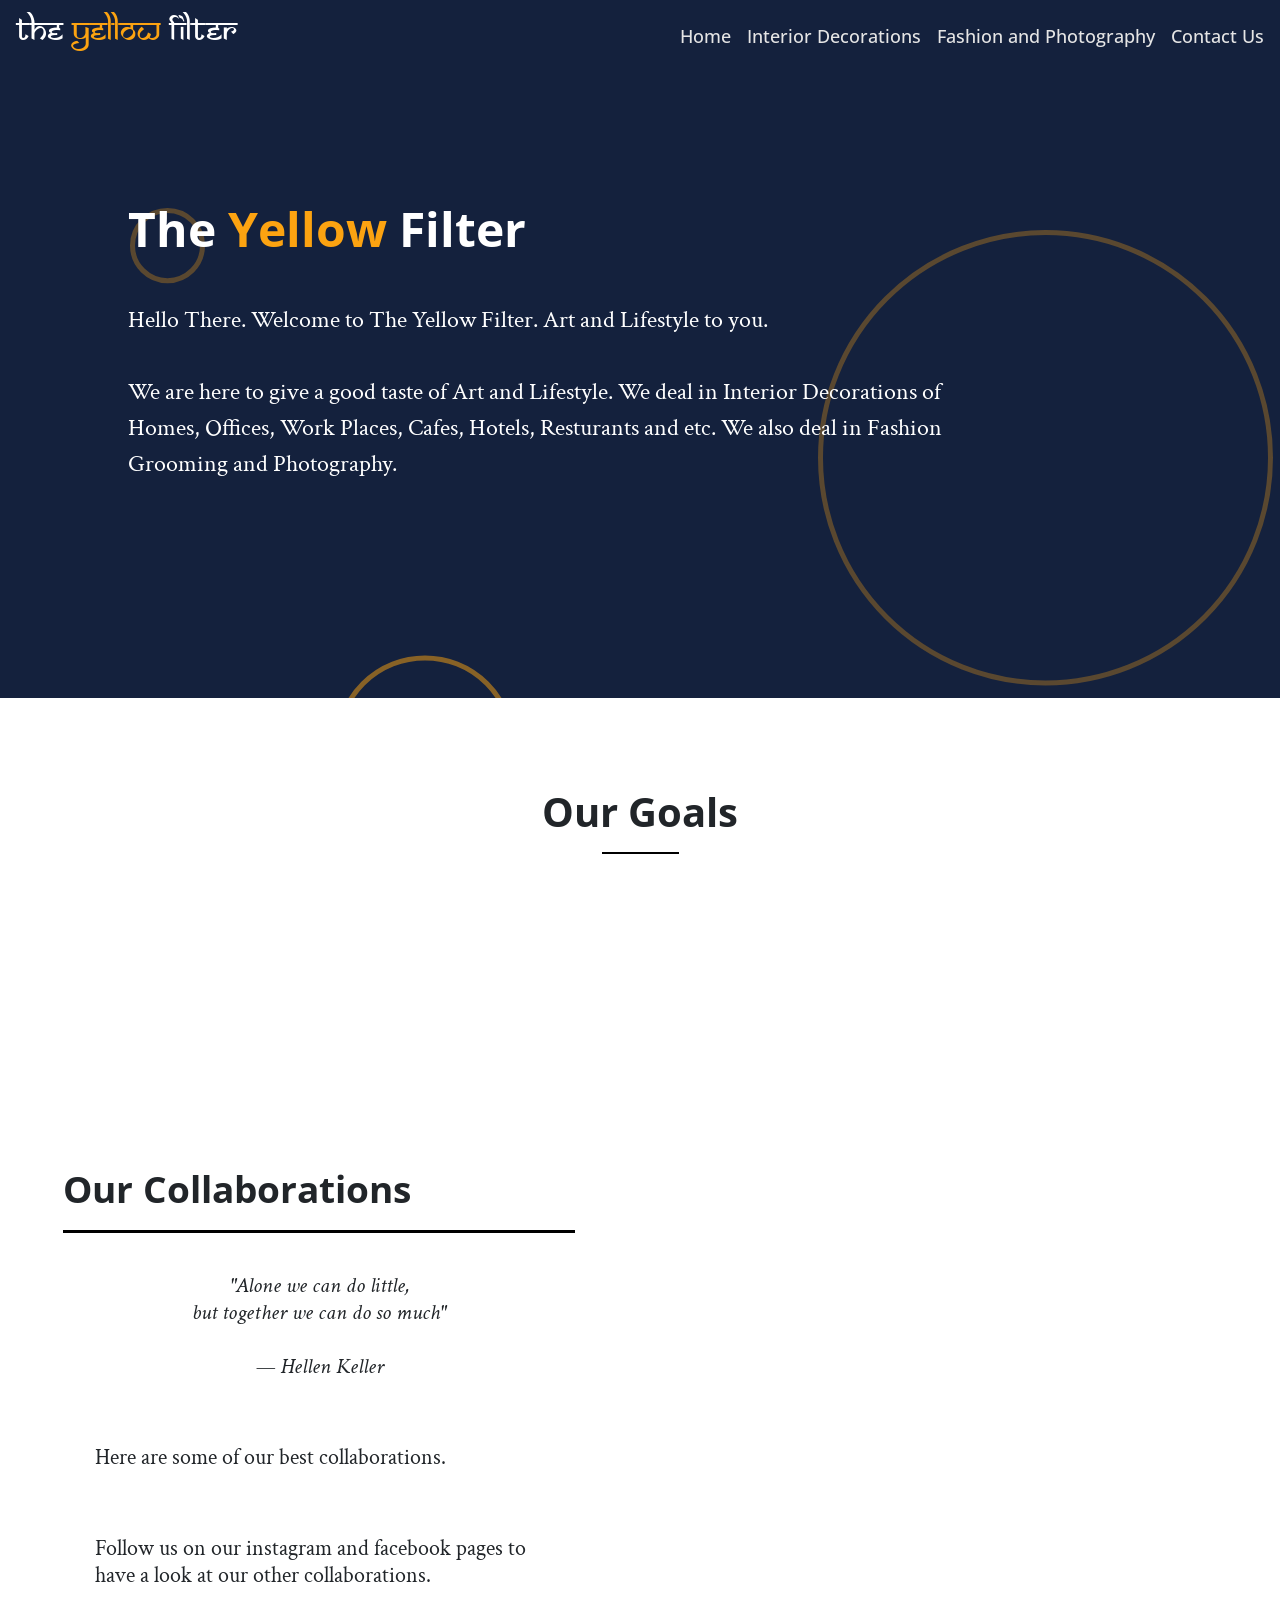
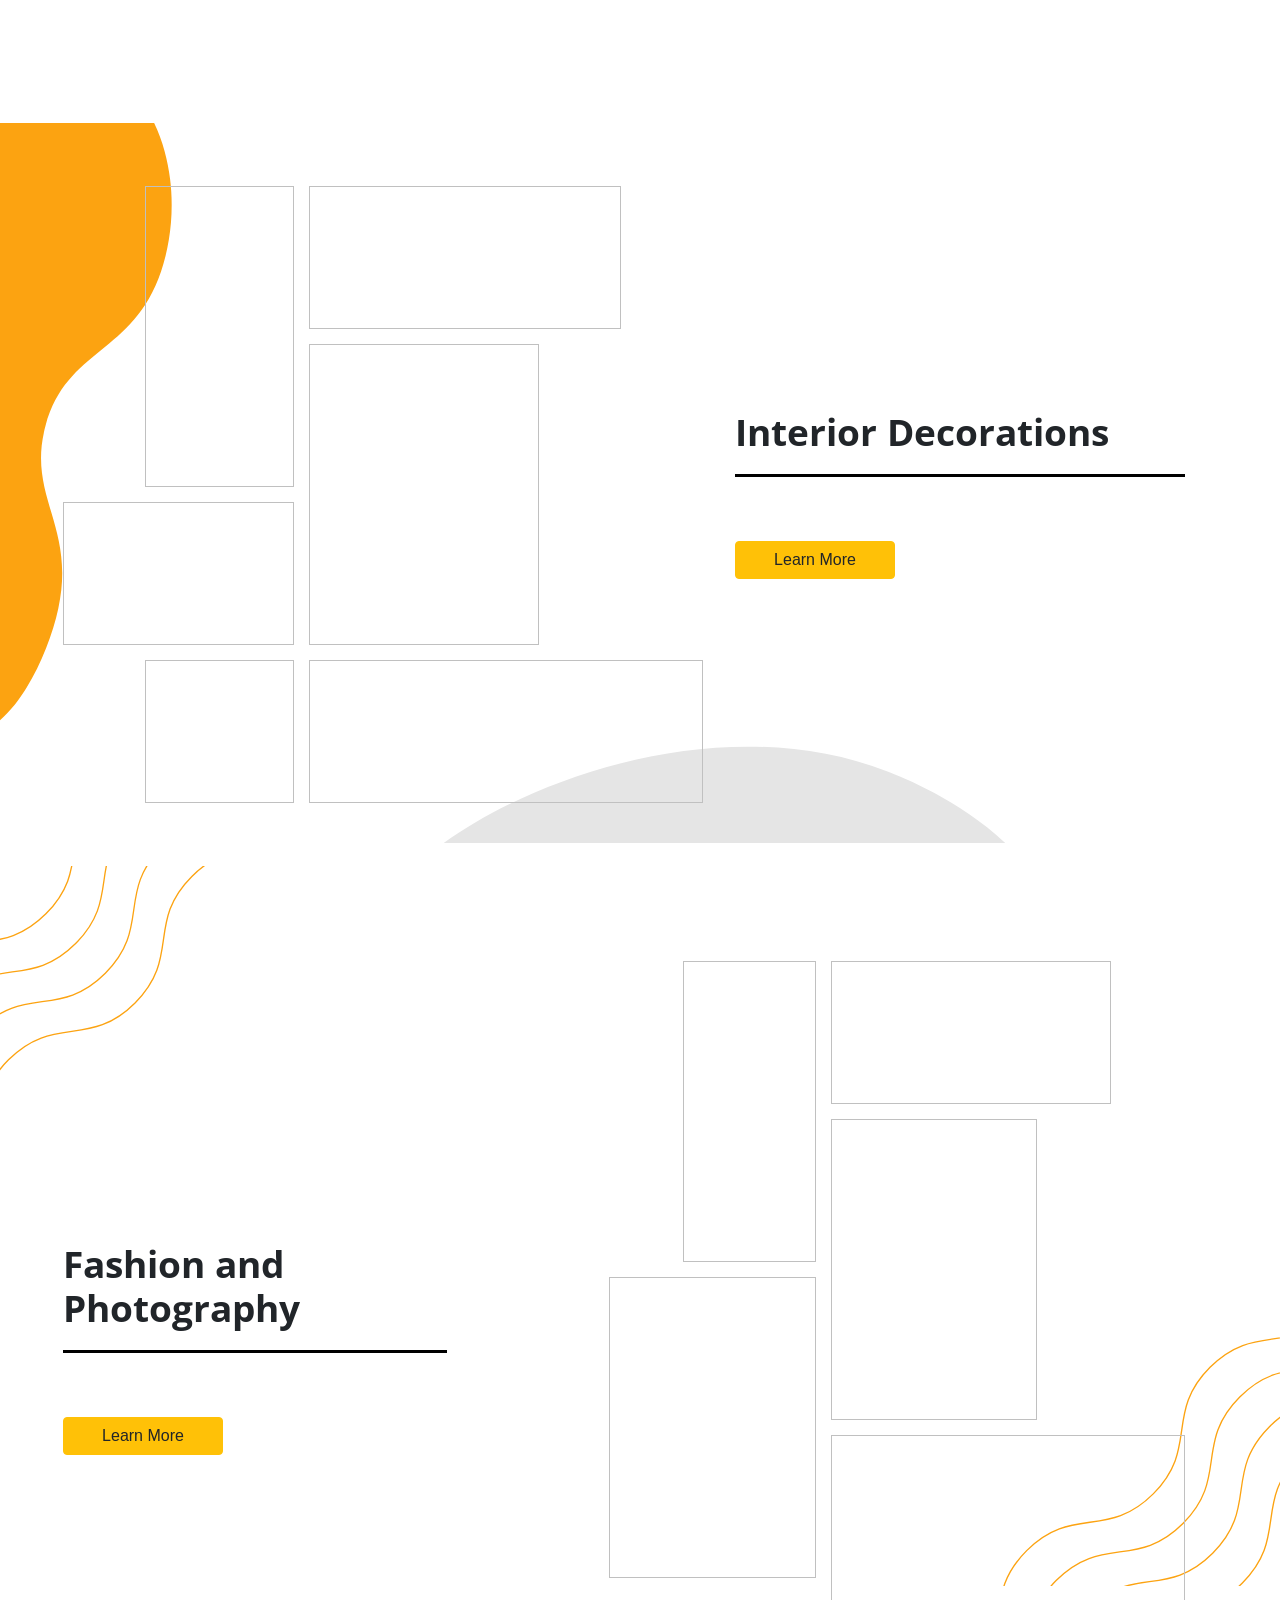
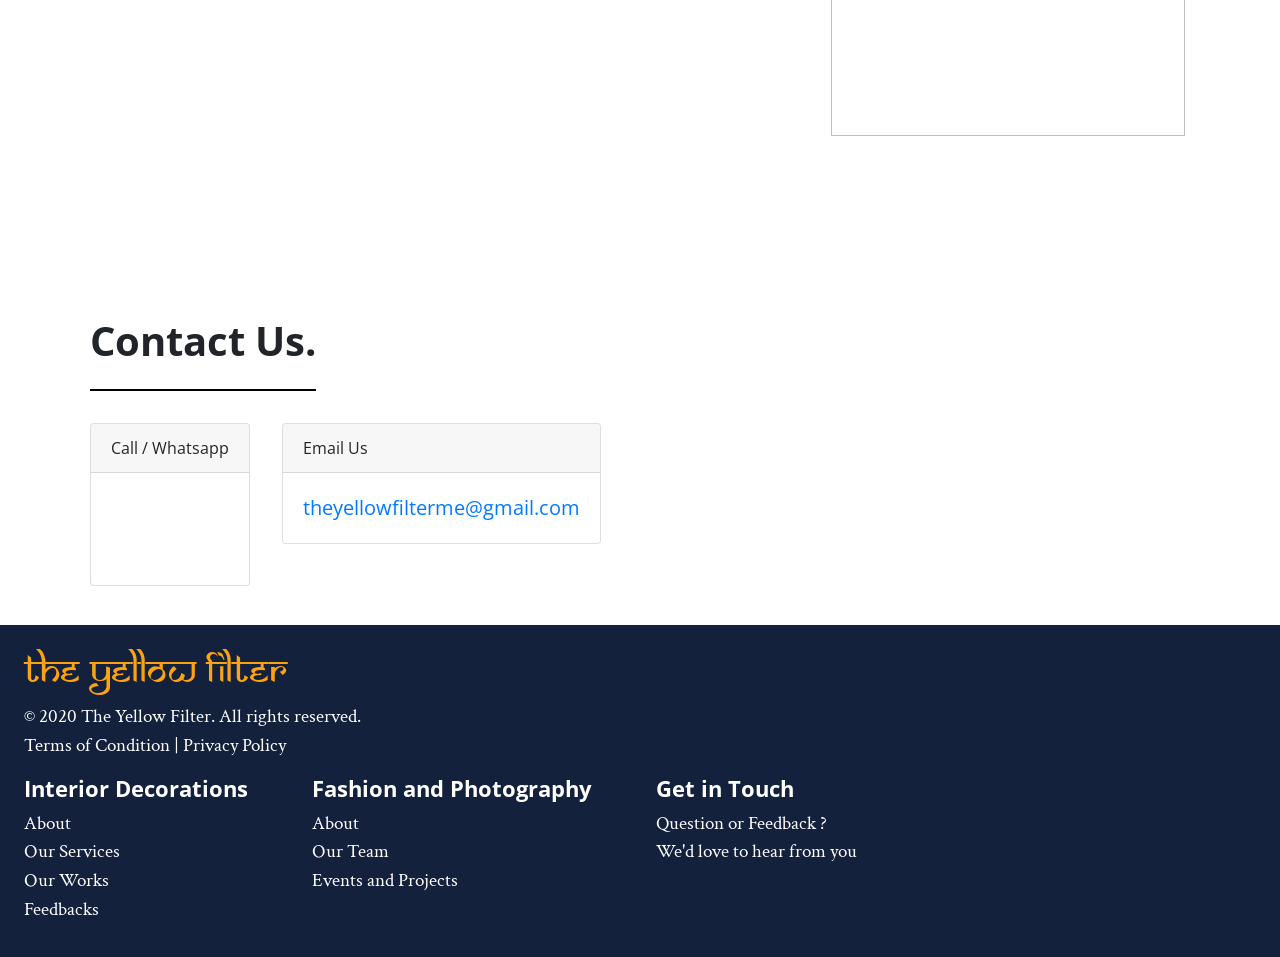
==== commit d10a05f7: "update" ====
--- a/index.html
+++ b/index.html
@@ -1,4 +1,4 @@
-<!DOCTYPE html><html lang="en"><head><meta charSet="utf-8"/><meta http-equiv="x-ua-compatible" content="ie=edge"/><meta name="viewport" content="width=device-width, initial-scale=1, shrink-to-fit=no"/><title data-react-helmet="true"></title><script data-react-helmet="true" src="https://kit.fontawesome.com/f0e3875af3.js" crossorigin="anonymous"></script><meta data-react-helmet="true" name="twitter:description" content="Welcome to The Yellow Filter. Art and Lifestyle to you. "/><meta data-react-helmet="true" name="twitter:title" content="The Yellow Filter"/><meta data-react-helmet="true" name="twitter:creator" content="The Yellow Filter"/><meta data-react-helmet="true" name="twitter:card" content="summary"/><meta data-react-helmet="true" property="og:image" content="https://theyellowfilter.github.io/images/logo.png"/><meta data-react-helmet="true" property="og:url" content="https://theyellowfilter.github.io"/><meta data-react-helmet="true" property="og:type" content="website"/><meta data-react-helmet="true" property="og:description" content="Welcome to The Yellow Filter. Art and Lifestyle to you. "/><meta data-react-helmet="true" property="og:title" content="The Yellow Filter"/><meta data-react-helmet="true" name="description" content="Welcome to The Yellow Filter. Art and Lifestyle to you. "/><link data-react-helmet="true" href="https://fonts.googleapis.com/css2?family=Crimson+Text:wght@400;700&amp;family=Open+Sans:wght@300;400;600;700&amp;display=swap" rel="stylesheet"/><link data-react-helmet="true" rel="preconnect" href="https://fonts.gstatic.com"/><title data-react-helmet="true">The Yellow Filter</title><style data-href="/styles.46e05486ee39afd1cc71.css">/*!
+<!DOCTYPE html><html lang="en"><head><meta charSet="utf-8"/><meta http-equiv="x-ua-compatible" content="ie=edge"/><meta name="viewport" content="width=device-width, initial-scale=1, shrink-to-fit=no"/><title data-react-helmet="true"></title><script data-react-helmet="true" src="https://kit.fontawesome.com/f0e3875af3.js" crossorigin="anonymous"></script><meta data-react-helmet="true" name="twitter:image" content="https://theyellowfilter.github.io/images/logo.png"/><meta data-react-helmet="true" name="twitter:description" content="Welcome to The Yellow Filter. Art and Lifestyle to you. "/><meta data-react-helmet="true" name="twitter:title" content="The Yellow Filter"/><meta data-react-helmet="true" name="twitter:creator" content="The Yellow Filter"/><meta data-react-helmet="true" name="twitter:card" content="summary"/><meta data-react-helmet="true" property="og:image" content="https://theyellowfilter.github.io/images/logo.png"/><meta data-react-helmet="true" property="og:url" content="https://theyellowfilter.github.io"/><meta data-react-helmet="true" property="og:type" content="website"/><meta data-react-helmet="true" property="og:description" content="Welcome to The Yellow Filter. Art and Lifestyle to you. "/><meta data-react-helmet="true" property="og:title" content="The Yellow Filter"/><meta data-react-helmet="true" name="description" content="Welcome to The Yellow Filter. Art and Lifestyle to you. "/><link data-react-helmet="true" href="https://fonts.googleapis.com/css2?family=Crimson+Text:wght@400;700&amp;family=Open+Sans:wght@300;400;600;700&amp;display=swap" rel="stylesheet"/><link data-react-helmet="true" rel="preconnect" href="https://fonts.gstatic.com"/><title data-react-helmet="true">The Yellow Filter</title><style data-href="/styles.46e05486ee39afd1cc71.css">/*!
  * Bootstrap v4.5.3 (https://getbootstrap.com/)
  * Copyright 2011-2020 The Bootstrap Authors
  * Copyright 2011-2020 Twitter, Inc.
@@ -111,4 +111,4 @@
 .drvQWx{height:100%;width:100%;object-fit:cover;grid-column-start:4;grid-column-end:7;grid-row-start:3;grid-row-end:7;margin:0rem;}/*!sc*/
 .Vefuk{height:100%;width:100%;object-fit:cover;grid-column-start:4;grid-column-end:9;grid-row-start:7;grid-row-end:11;margin:0rem;}/*!sc*/
 data-styled.g62[id="FashionAndPhotography__Img-sc-1nsdnnu-5"]{content:"kHkqKc,eyKcpn,dlwJnk,drvQWx,Vefuk,"}/*!sc*/
-</style><link rel="icon" href="/favicon-32x32.png?v=754d63c2e8167f887b185343ba069896" type="image/png"/><link rel="manifest" href="/manifest.webmanifest" crossorigin="anonymous"/><meta name="theme-color" content="#663399"/><link rel="apple-touch-icon" sizes="48x48" href="/icons/icon-48x48.png?v=754d63c2e8167f887b185343ba069896"/><link rel="apple-touch-icon" sizes="72x72" href="/icons/icon-72x72.png?v=754d63c2e8167f887b185343ba069896"/><link rel="apple-touch-icon" sizes="96x96" href="/icons/icon-96x96.png?v=754d63c2e8167f887b185343ba069896"/><link rel="apple-touch-icon" sizes="144x144" href="/icons/icon-144x144.png?v=754d63c2e8167f887b185343ba069896"/><link rel="apple-touch-icon" sizes="192x192" href="/icons/icon-192x192.png?v=754d63c2e8167f887b185343ba069896"/><link rel="apple-touch-icon" sizes="256x256" href="/icons/icon-256x256.png?v=754d63c2e8167f887b185343ba069896"/><link rel="apple-touch-icon" sizes="384x384" href="/icons/icon-384x384.png?v=754d63c2e8167f887b185343ba069896"/><link rel="apple-touch-icon" sizes="512x512" href="/icons/icon-512x512.png?v=754d63c2e8167f887b185343ba069896"/><link as="script" rel="preload" href="/webpack-runtime-c87c29c78c437e0acf37.js"/><link as="script" rel="preload" href="/styles-755093da0c07f4b49226.js"/><link as="script" rel="preload" href="/framework-e2d419ac45d8ae41957a.js"/><link as="script" rel="preload" href="/app-6a4e570eb5c994e6ce19.js"/><link as="script" rel="preload" href="/d91e9ae9-2277e8f6bba0e3667889.js"/><link as="script" rel="preload" href="/commons-b5c27d5fb6026e979316.js"/><link as="script" rel="preload" href="/component---src-pages-index-tsx-9c7239ac79316b1c4ad0.js"/><link as="fetch" rel="preload" href="/page-data/index/page-data.json" crossorigin="anonymous"/><link as="fetch" rel="preload" href="/page-data/sq/d/3139285503.json" crossorigin="anonymous"/><link as="fetch" rel="preload" href="/page-data/app-data.json" crossorigin="anonymous"/></head><body><div id="___gatsby"><div style="outline:none" tabindex="-1" id="gatsby-focus-wrapper"><div><nav><nav style="background-color:#14213D" class="navbar navbar-expand-lg navbar-dark"><a href="/" class="navbar-brand"><h2 class="Header__Logo-fpk8za-0 iAoYuO">The <span style="color:#FCA311">yellow</span> filter</h2></a><button aria-controls="responsive-navbar-nav" type="button" aria-label="Toggle navigation" class="navbar-toggler collapsed"><span class="navbar-toggler-icon"></span></button><div class="navbar-collapse collapse" id="responsive-navbar-nav"><div class="ml-auto navbar-nav"><div class="nav-item"><a aria-current="page" style="font-family:Open Sans, sans-serif;font-weight:500;font-size:1.1rem;color:#e5e5e5;text-decorations:none;margin-left:1rem;cursor:pointer" class="" href="/">Home</a></div><div class="nav-item"><a style="font-family:Open Sans, sans-serif;font-weight:500;font-size:1.1rem;color:#e5e5e5;text-decorations:none;margin-left:1rem;cursor:pointer" href="/interior-decorations">Interior Decorations</a></div><div class="nav-item"><a style="font-family:Open Sans, sans-serif;font-weight:500;font-size:1.1rem;color:#e5e5e5;text-decorations:none;margin-left:1rem;cursor:pointer" href="/fashion-photography">Fashion and Photography</a></div><div style="font-family:Open Sans, sans-serif;font-weight:500;font-size:1.1rem;color:#e5e5e5;text-decorations:none;margin-left:1rem;cursor:pointer" class="nav-item">Contact Us</div></div></div></nav></nav><div class="Home__Container-sc-1tm8aa1-0 drmFNW"><div class="Home__TextContainer-sc-1tm8aa1-1 hZahSl"><h1 class="Home__Heading-sc-1tm8aa1-3 jJoklw">The <span>Yellow</span> Filter</h1><p class="Home__SubText-sc-1tm8aa1-4 kaBzOV"><br/>Hello There. Welcome to The Yellow Filter. Art and Lifestyle to you. <br/><br/>We are here to give a good taste of Art and Lifestyle. We deal in <b>Interior Decorations</b> of Homes, Offices, Work Places, Cafes, Hotels, Resturants and etc. We also deal in <b>Fashion Grooming and Photography.</b></p><div class="Home__Icons-sc-1tm8aa1-5 eeDWgN"><a href="https://www.instagram.com/the.yellow.filter" target="_blank" rel="noopener noreferrer"><i class="fab fa-instagram"></i></a><a href="https://www.facebook.com/The-Yellow-Filter-104261981615307"><i class="fab fa-facebook"></i></a></div><br/></div><img src="" class="Home__Img-sc-1tm8aa1-2 bWauqg"/></div><div id="our-goals"><div class="OurGoals__OurGoalsContainer-sc-1av0b7h-0 gRKRVa"><h1 class="OurGoals__Heading-sc-1av0b7h-1 cQDwlg">Our Goals</h1><hr class="OurGoals__HR-sc-1av0b7h-3 eLmCar"/><p class="OurGoals__Body-sc-1av0b7h-2 jaLncK">Our Goal is to provide you the best in class living and lifestyle. Hence we work for the best in class Interior Decorations and fashion grooming. The way of living is an art and to express it you need speak by your way of living or by the way your lifestyle is so what are you waiting for give your home and lifestyle a great taste of Decoration and change the way of your lifestyle.</p></div></div><div id="our-collaborations"><div class="OurCollaborations__CollaborationsContainer-budhui-0 bvxFEI"><div class="OurCollaborations__TextContainer-budhui-1 gMacBB"><h1 class="OurCollaborations__TextBig-budhui-2 gGvfKA">Our Collaborations</h1><h3 class="OurCollaborations__TextSmall-budhui-3 cOYRTo">&quot;Alone we can do little, <br/> but together we can do so much&quot; <br/><br/> <span>—</span> Hellen Keller</h3><h3 class="OurCollaborations__TextSmall-budhui-3 hNptBV">Here are some of our best collaborations.</h3><h3 class="OurCollaborations__TextSmall-budhui-3 hNptBV">Follow us on our instagram and facebook pages to have a look at our other collaborations.<div class="OurCollaborations__Icons-budhui-5 eDqWKp"><a href="https://www.instagram.com/the.yellow.filter" target="_blank" rel="noopener noreferrer"><i class="fab fa-instagram"></i></a><a href="https://www.facebook.com/The-Yellow-Filter-104261981615307/"><i class="fab fa-facebook"></i></a></div></h3></div><div class="OurCollaborations__SwiperContainer-budhui-4 kZNazu"><div class="carousel slide"><ol class="carousel-indicators"></ol><div class="carousel-inner"></div><a class="carousel-control-prev" role="button" href="#"><span aria-hidden="true" class="carousel-control-prev-icon"></span><span class="sr-only">Previous</span></a><a class="carousel-control-next" role="button" href="#"><span aria-hidden="true" class="carousel-control-next-icon"></span><span class="sr-only">Next</span></a></div></div></div></div><div class="InteriorDecorations__InteriorDecorationsContainer-sc-2cuu7p-0 kgJSMH"><div class="InteriorDecorations__Gallery-sc-2cuu7p-1 bQdHPD"><img class="InteriorDecorations__Img-sc-2cuu7p-5 dVsCkw"/><img class="InteriorDecorations__Img-sc-2cuu7p-5 tghhF"/><img class="InteriorDecorations__Img-sc-2cuu7p-5 kXtvHo"/><img class="InteriorDecorations__Img-sc-2cuu7p-5 dBsAcm"/><img class="InteriorDecorations__Img-sc-2cuu7p-5 jguqzN"/><img class="InteriorDecorations__Img-sc-2cuu7p-5 bKZIqF"/></div><div class="InteriorDecorations__TextContainer-sc-2cuu7p-2 bDVNVK"><h1 class="InteriorDecorations__TextBig-sc-2cuu7p-3 kXLGWc">Interior Decorations</h1><h3 class="InteriorDecorations__TextSmall-sc-2cuu7p-4 fOANoL">Interior design is the art and science of enhancing the interior of a building to achieve a healthier and more aesthetically pleasing environment for the people using the space. We provide you the best in class Interior Decorations for Homes, Offices, Work Places, Cafes, Hotels, Resturants and etc. We provide you the best in class Interior Decorations for your living as interior decoration has now become a major part of lifestyle. <br/><br/>Who doesn&#x27;t wants to live in a better way? Everyone wants their home surroundings and workplaces decorated and good looking we here are to help you and make your dream go true of a Decorated a home, surrounding and workplace. <br/><br/>Make your dream Decorations come true. Contact us for more info.</h3><br/><a style="width:10rem" href="/interior-decorations" class="btn btn-warning">Learn More</a></div></div><div class="FashionAndPhotography__FPContainer-sc-1nsdnnu-0 HVTqf"><div class="FashionAndPhotography__TextContainer-sc-1nsdnnu-2 ljlMbf"><h1 class="FashionAndPhotography__TextBig-sc-1nsdnnu-3 ibmURY">Fashion and Photography</h1><h3 class="FashionAndPhotography__TextSmall-sc-1nsdnnu-4 iMjSGb">Fashion is a popular aesthetic expression at a particular period and place and in a specific context, especially in clothing, footwear, lifestyle, accessories, makeup, hairstyle, and body proportions. Fashion and Photography is a major part of lifestyle we here are for your grooming and for you get a great sense of fashion and lifestyle. <br/><br/>Talking about fashion everyone wants to be fashionable these days and want to be complimented by everyone. With fashion you also need something to present your fashion to everyone and which can only be done by photography. If you grow your skills towards fashion a good photo will help you to present your fashion to the rest of world. We have a Professional and trained team of Models, Designer and Photographers in order to help you with fashion and lifestyle.</h3><br/><a style="width:10rem" href="/fashion-photography" class="btn btn-warning">Learn More</a></div><div class="FashionAndPhotography__Gallery-sc-1nsdnnu-1 bPmYQN"><img class="FashionAndPhotography__Img-sc-1nsdnnu-5 kHkqKc"/><img class="FashionAndPhotography__Img-sc-1nsdnnu-5 eyKcpn"/><img class="FashionAndPhotography__Img-sc-1nsdnnu-5 dlwJnk"/><img class="FashionAndPhotography__Img-sc-1nsdnnu-5 drvQWx"/><img class="FashionAndPhotography__Img-sc-1nsdnnu-5 Vefuk"/></div></div><br/><br/><div class="ContactUs__Container-vqzoyb-0 eVYzrw"><h1 class="ContactUs__Head-vqzoyb-2 hgfKOg">Contact Us.</h1><br/><br/><div class="ContactUs__CardContainer-vqzoyb-1 fECwbr"><div class="ContactUs__CardWrapper-vqzoyb-3 harsct"><div class="card"><div class="card-header"><i class="fab fa-whatsapp"></i> Call / Whatsapp</div><div class="card-body"><blockquote class="blockquote mb-0"><a href="tel:undefined" class="ContactUs__PhoneNumber-vqzoyb-4 ePpWAV"></a><br/><a href="tel:undefined" class="ContactUs__PhoneNumber-vqzoyb-4 ePpWAV"></a><br/><a href="tel:undefined" class="ContactUs__PhoneNumber-vqzoyb-4 ePpWAV"></a></blockquote></div></div></div><div class="ContactUs__CardWrapper-vqzoyb-3 harsct"><div class="card"><div class="card-header"><i class="fas fa-envelope-open-text"></i> Email Us</div><div class="card-body"><blockquote class="blockquote mb-0"><a href="mailto:theyellowfilterme@gmail.com">theyellowfilterme@gmail.com</a></blockquote></div></div></div></div></div><div id="footer"><div class="Footer__FooterContainer-gul434-0 eHYHiz"><div class="Footer__BrandContainer-gul434-1 hruuNC"><h1 class="Footer__Brand-gul434-5 jZdPrS">The Yellow Filter</h1><p class="Footer__CopyrightText-gul434-6 hfZPjd">© 2020 The Yellow Filter. All rights reserved. <br/> Terms of Condition | Privacy Policy</p></div><div style="display:flex;flex-direction:row;flex-wrap:wrap"><div class="Footer__LinksContainer-gul434-2 cyUqml"><h3 class="Footer__LinksHead-gul434-7 ixnNsT">Interior Decorations</h3><div target="_blank" rel="noopener noreferrer" class="Footer__PageLink-gul434-8 lleIis"><a href="/interior-decorations">About <br/></a></div><div target="_blank" rel="noopener noreferrer" class="Footer__PageLink-gul434-8 lleIis"><a href="/interior-decorations#services">Our Services <br/></a></div><div target="_blank" rel="noopener noreferrer" class="Footer__PageLink-gul434-8 lleIis"><a href="/interior-decorations#works">Our Works <br/></a></div><div target="_blank" rel="noopener noreferrer" class="Footer__PageLink-gul434-8 lleIis"><a href="/interior-decorations#feedbacks">Feedbacks <br/></a></div></div><div class="Footer__LinksContainer-gul434-2 cyUqml"><h3 class="Footer__LinksHead-gul434-7 ixnNsT">Fashion and Photography</h3><div target="_blank" rel="noopener noreferrer" class="Footer__PageLink-gul434-8 lleIis"><a href="/fashion-photography">About <br/></a></div><div target="_blank" rel="noopener noreferrer" class="Footer__PageLink-gul434-8 lleIis"><a href="/fashion-photography#team">Our Team<br/></a></div><div target="_blank" rel="noopener noreferrer" class="Footer__PageLink-gul434-8 lleIis"><a href="/fashion-photography#events">Events and Projects <br/></a></div></div><div class="Footer__SocialMediaContainer-gul434-3 ckFcjI"><h3 class="Footer__LinksHead-gul434-7 ixnNsT">Get in Touch</h3><div class="Footer__PageLink-gul434-8 lleIis"><a href="mailto:theyellowfilterme@gmail.com">Question or Feedback ? <br/>We&#x27;d love to hear from you</a></div><div class="Footer__Icons-gul434-4 bmqrgV"><a href="https://www.instagram.com/the.yellow.filter" target="_blank" rel="noopener noreferrer"><i class="fab fa-instagram"></i></a><a href="https://www.facebook.com/The-Yellow-Filter-104261981615307" target="_blank" rel="noopener noreferrer"><i class="fab fa-facebook"></i></a></div></div></div></div></div></div></div><div id="gatsby-announcer" style="position:absolute;top:0;width:1px;height:1px;padding:0;overflow:hidden;clip:rect(0, 0, 0, 0);white-space:nowrap;border:0" aria-live="assertive" aria-atomic="true"></div></div><script id="gatsby-script-loader">/*<![CDATA[*/window.pagePath="/";/*]]>*/</script><script id="gatsby-chunk-mapping">/*<![CDATA[*/window.___chunkMapping={"polyfill":["/polyfill-7ce8899afcd175e429bd.js"],"app":["/app-6a4e570eb5c994e6ce19.js"],"component---src-pages-fashion-photography-tsx":["/component---src-pages-fashion-photography-tsx-4f46d04fdba8348ec307.js"],"component---src-pages-index-tsx":["/component---src-pages-index-tsx-9c7239ac79316b1c4ad0.js"],"component---src-pages-interior-decorations-tsx":["/component---src-pages-interior-decorations-tsx-6c70db9eb048e21fb01c.js"]};/*]]>*/</script><script src="/polyfill-7ce8899afcd175e429bd.js" nomodule=""></script><script src="/component---src-pages-index-tsx-9c7239ac79316b1c4ad0.js" async=""></script><script src="/commons-b5c27d5fb6026e979316.js" async=""></script><script src="/d91e9ae9-2277e8f6bba0e3667889.js" async=""></script><script src="/app-6a4e570eb5c994e6ce19.js" async=""></script><script src="/framework-e2d419ac45d8ae41957a.js" async=""></script><script src="/styles-755093da0c07f4b49226.js" async=""></script><script src="/webpack-runtime-c87c29c78c437e0acf37.js" async=""></script></body></html>+</style><link rel="icon" href="/favicon-32x32.png?v=754d63c2e8167f887b185343ba069896" type="image/png"/><link rel="manifest" href="/manifest.webmanifest" crossorigin="anonymous"/><meta name="theme-color" content="#663399"/><link rel="apple-touch-icon" sizes="48x48" href="/icons/icon-48x48.png?v=754d63c2e8167f887b185343ba069896"/><link rel="apple-touch-icon" sizes="72x72" href="/icons/icon-72x72.png?v=754d63c2e8167f887b185343ba069896"/><link rel="apple-touch-icon" sizes="96x96" href="/icons/icon-96x96.png?v=754d63c2e8167f887b185343ba069896"/><link rel="apple-touch-icon" sizes="144x144" href="/icons/icon-144x144.png?v=754d63c2e8167f887b185343ba069896"/><link rel="apple-touch-icon" sizes="192x192" href="/icons/icon-192x192.png?v=754d63c2e8167f887b185343ba069896"/><link rel="apple-touch-icon" sizes="256x256" href="/icons/icon-256x256.png?v=754d63c2e8167f887b185343ba069896"/><link rel="apple-touch-icon" sizes="384x384" href="/icons/icon-384x384.png?v=754d63c2e8167f887b185343ba069896"/><link rel="apple-touch-icon" sizes="512x512" href="/icons/icon-512x512.png?v=754d63c2e8167f887b185343ba069896"/><link as="script" rel="preload" href="/webpack-runtime-23ec0f987022b207e1fd.js"/><link as="script" rel="preload" href="/styles-755093da0c07f4b49226.js"/><link as="script" rel="preload" href="/framework-e2d419ac45d8ae41957a.js"/><link as="script" rel="preload" href="/app-6a4e570eb5c994e6ce19.js"/><link as="script" rel="preload" href="/d91e9ae9-2277e8f6bba0e3667889.js"/><link as="script" rel="preload" href="/commons-09750f4a1537a8a3a0bd.js"/><link as="script" rel="preload" href="/component---src-pages-index-tsx-d5777fd41e2f22db64ad.js"/><link as="fetch" rel="preload" href="/page-data/index/page-data.json" crossorigin="anonymous"/><link as="fetch" rel="preload" href="/page-data/sq/d/3139285503.json" crossorigin="anonymous"/><link as="fetch" rel="preload" href="/page-data/app-data.json" crossorigin="anonymous"/></head><body><div id="___gatsby"><div style="outline:none" tabindex="-1" id="gatsby-focus-wrapper"><div><nav><nav style="background-color:#14213D" class="navbar navbar-expand-lg navbar-dark"><a href="/" class="navbar-brand"><h2 class="Header__Logo-fpk8za-0 iAoYuO">The <span style="color:#FCA311">yellow</span> filter</h2></a><button aria-controls="responsive-navbar-nav" type="button" aria-label="Toggle navigation" class="navbar-toggler collapsed"><span class="navbar-toggler-icon"></span></button><div class="navbar-collapse collapse" id="responsive-navbar-nav"><div class="ml-auto navbar-nav"><div class="nav-item"><a aria-current="page" style="font-family:Open Sans, sans-serif;font-weight:500;font-size:1.1rem;color:#e5e5e5;text-decorations:none;margin-left:1rem;cursor:pointer" class="" href="/">Home</a></div><div class="nav-item"><a style="font-family:Open Sans, sans-serif;font-weight:500;font-size:1.1rem;color:#e5e5e5;text-decorations:none;margin-left:1rem;cursor:pointer" href="/interior-decorations">Interior Decorations</a></div><div class="nav-item"><a style="font-family:Open Sans, sans-serif;font-weight:500;font-size:1.1rem;color:#e5e5e5;text-decorations:none;margin-left:1rem;cursor:pointer" href="/fashion-photography">Fashion and Photography</a></div><div style="font-family:Open Sans, sans-serif;font-weight:500;font-size:1.1rem;color:#e5e5e5;text-decorations:none;margin-left:1rem;cursor:pointer" class="nav-item">Contact Us</div></div></div></nav></nav><div class="Home__Container-sc-1tm8aa1-0 drmFNW"><div class="Home__TextContainer-sc-1tm8aa1-1 hZahSl"><h1 class="Home__Heading-sc-1tm8aa1-3 jJoklw">The <span>Yellow</span> Filter</h1><p class="Home__SubText-sc-1tm8aa1-4 kaBzOV"><br/>Hello There. Welcome to The Yellow Filter. Art and Lifestyle to you. <br/><br/>We are here to give a good taste of Art and Lifestyle. We deal in <b>Interior Decorations</b> of Homes, Offices, Work Places, Cafes, Hotels, Resturants and etc. We also deal in <b>Fashion Grooming and Photography.</b></p><div class="Home__Icons-sc-1tm8aa1-5 eeDWgN"><a href="https://www.instagram.com/the.yellow.filter" target="_blank" rel="noopener noreferrer"><i class="fab fa-instagram"></i></a><a href="https://www.facebook.com/The-Yellow-Filter-104261981615307"><i class="fab fa-facebook"></i></a></div><br/></div><img src="" class="Home__Img-sc-1tm8aa1-2 bWauqg"/></div><div id="our-goals"><div class="OurGoals__OurGoalsContainer-sc-1av0b7h-0 gRKRVa"><h1 class="OurGoals__Heading-sc-1av0b7h-1 cQDwlg">Our Goals</h1><hr class="OurGoals__HR-sc-1av0b7h-3 eLmCar"/><p class="OurGoals__Body-sc-1av0b7h-2 jaLncK"></p></div></div><div id="our-collaborations"><div class="OurCollaborations__CollaborationsContainer-budhui-0 bvxFEI"><div class="OurCollaborations__TextContainer-budhui-1 gMacBB"><h1 class="OurCollaborations__TextBig-budhui-2 gGvfKA">Our Collaborations</h1><h3 class="OurCollaborations__TextSmall-budhui-3 cOYRTo">&quot;Alone we can do little, <br/> but together we can do so much&quot; <br/><br/> <span>—</span> Hellen Keller</h3><h3 class="OurCollaborations__TextSmall-budhui-3 hNptBV">Here are some of our best collaborations.</h3><h3 class="OurCollaborations__TextSmall-budhui-3 hNptBV">Follow us on our instagram and facebook pages to have a look at our other collaborations.<div class="OurCollaborations__Icons-budhui-5 eDqWKp"><a href="https://www.instagram.com/the.yellow.filter" target="_blank" rel="noopener noreferrer"><i class="fab fa-instagram"></i></a><a href="https://www.facebook.com/The-Yellow-Filter-104261981615307/"><i class="fab fa-facebook"></i></a></div></h3></div><div class="OurCollaborations__SwiperContainer-budhui-4 kZNazu"><div class="carousel slide"><ol class="carousel-indicators"></ol><div class="carousel-inner"></div><a class="carousel-control-prev" role="button" href="#"><span aria-hidden="true" class="carousel-control-prev-icon"></span><span class="sr-only">Previous</span></a><a class="carousel-control-next" role="button" href="#"><span aria-hidden="true" class="carousel-control-next-icon"></span><span class="sr-only">Next</span></a></div></div></div></div><div class="InteriorDecorations__InteriorDecorationsContainer-sc-2cuu7p-0 kgJSMH"><div class="InteriorDecorations__Gallery-sc-2cuu7p-1 bQdHPD"><img class="InteriorDecorations__Img-sc-2cuu7p-5 dVsCkw"/><img class="InteriorDecorations__Img-sc-2cuu7p-5 tghhF"/><img class="InteriorDecorations__Img-sc-2cuu7p-5 kXtvHo"/><img class="InteriorDecorations__Img-sc-2cuu7p-5 dBsAcm"/><img class="InteriorDecorations__Img-sc-2cuu7p-5 jguqzN"/><img class="InteriorDecorations__Img-sc-2cuu7p-5 bKZIqF"/></div><div class="InteriorDecorations__TextContainer-sc-2cuu7p-2 bDVNVK"><h1 class="InteriorDecorations__TextBig-sc-2cuu7p-3 kXLGWc">Interior Decorations</h1><h3 class="InteriorDecorations__TextSmall-sc-2cuu7p-4 fOANoL"></h3><br/><a style="width:10rem" href="/interior-decorations" class="btn btn-warning">Learn More</a></div></div><div class="FashionAndPhotography__FPContainer-sc-1nsdnnu-0 HVTqf"><div class="FashionAndPhotography__TextContainer-sc-1nsdnnu-2 ljlMbf"><h1 class="FashionAndPhotography__TextBig-sc-1nsdnnu-3 ibmURY">Fashion and Photography</h1><h3 class="FashionAndPhotography__TextSmall-sc-1nsdnnu-4 iMjSGb"></h3><br/><a style="width:10rem" href="/fashion-photography" class="btn btn-warning">Learn More</a></div><div class="FashionAndPhotography__Gallery-sc-1nsdnnu-1 bPmYQN"><img class="FashionAndPhotography__Img-sc-1nsdnnu-5 kHkqKc"/><img class="FashionAndPhotography__Img-sc-1nsdnnu-5 eyKcpn"/><img class="FashionAndPhotography__Img-sc-1nsdnnu-5 dlwJnk"/><img class="FashionAndPhotography__Img-sc-1nsdnnu-5 drvQWx"/><img class="FashionAndPhotography__Img-sc-1nsdnnu-5 Vefuk"/></div></div><br/><br/><div class="ContactUs__Container-vqzoyb-0 eVYzrw"><h1 class="ContactUs__Head-vqzoyb-2 hgfKOg">Contact Us.</h1><br/><br/><div class="ContactUs__CardContainer-vqzoyb-1 fECwbr"><div class="ContactUs__CardWrapper-vqzoyb-3 harsct"><div class="card"><div class="card-header"><i class="fab fa-whatsapp"></i> Call / Whatsapp</div><div class="card-body"><blockquote class="blockquote mb-0"><a href="tel:undefined" class="ContactUs__PhoneNumber-vqzoyb-4 ePpWAV"></a><br/><a href="tel:undefined" class="ContactUs__PhoneNumber-vqzoyb-4 ePpWAV"></a><br/><a href="tel:undefined" class="ContactUs__PhoneNumber-vqzoyb-4 ePpWAV"></a></blockquote></div></div></div><div class="ContactUs__CardWrapper-vqzoyb-3 harsct"><div class="card"><div class="card-header"><i class="fas fa-envelope-open-text"></i> Email Us</div><div class="card-body"><blockquote class="blockquote mb-0"><a href="mailto:theyellowfilterme@gmail.com">theyellowfilterme@gmail.com</a></blockquote></div></div></div></div></div><div id="footer"><div class="Footer__FooterContainer-gul434-0 eHYHiz"><div class="Footer__BrandContainer-gul434-1 hruuNC"><h1 class="Footer__Brand-gul434-5 jZdPrS">The Yellow Filter</h1><p class="Footer__CopyrightText-gul434-6 hfZPjd">© 2020 The Yellow Filter. All rights reserved. <br/> Terms of Condition | Privacy Policy</p></div><div style="display:flex;flex-direction:row;flex-wrap:wrap"><div class="Footer__LinksContainer-gul434-2 cyUqml"><h3 class="Footer__LinksHead-gul434-7 ixnNsT">Interior Decorations</h3><div target="_blank" rel="noopener noreferrer" class="Footer__PageLink-gul434-8 lleIis"><a href="/interior-decorations">About <br/></a></div><div target="_blank" rel="noopener noreferrer" class="Footer__PageLink-gul434-8 lleIis"><a href="/interior-decorations#services">Our Services <br/></a></div><div target="_blank" rel="noopener noreferrer" class="Footer__PageLink-gul434-8 lleIis"><a href="/interior-decorations#works">Our Works <br/></a></div><div target="_blank" rel="noopener noreferrer" class="Footer__PageLink-gul434-8 lleIis"><a href="/interior-decorations#feedbacks">Feedbacks <br/></a></div></div><div class="Footer__LinksContainer-gul434-2 cyUqml"><h3 class="Footer__LinksHead-gul434-7 ixnNsT">Fashion and Photography</h3><div target="_blank" rel="noopener noreferrer" class="Footer__PageLink-gul434-8 lleIis"><a href="/fashion-photography">About <br/></a></div><div target="_blank" rel="noopener noreferrer" class="Footer__PageLink-gul434-8 lleIis"><a href="/fashion-photography#team">Our Team<br/></a></div><div target="_blank" rel="noopener noreferrer" class="Footer__PageLink-gul434-8 lleIis"><a href="/fashion-photography#events">Events and Projects <br/></a></div></div><div class="Footer__SocialMediaContainer-gul434-3 ckFcjI"><h3 class="Footer__LinksHead-gul434-7 ixnNsT">Get in Touch</h3><div class="Footer__PageLink-gul434-8 lleIis"><a href="mailto:theyellowfilterme@gmail.com">Question or Feedback ? <br/>We&#x27;d love to hear from you</a></div><div class="Footer__Icons-gul434-4 bmqrgV"><a href="https://www.instagram.com/the.yellow.filter" target="_blank" rel="noopener noreferrer"><i class="fab fa-instagram"></i></a><a href="https://www.facebook.com/The-Yellow-Filter-104261981615307" target="_blank" rel="noopener noreferrer"><i class="fab fa-facebook"></i></a></div></div></div></div></div></div></div><div id="gatsby-announcer" style="position:absolute;top:0;width:1px;height:1px;padding:0;overflow:hidden;clip:rect(0, 0, 0, 0);white-space:nowrap;border:0" aria-live="assertive" aria-atomic="true"></div></div><script id="gatsby-script-loader">/*<![CDATA[*/window.pagePath="/";/*]]>*/</script><script id="gatsby-chunk-mapping">/*<![CDATA[*/window.___chunkMapping={"polyfill":["/polyfill-7ce8899afcd175e429bd.js"],"app":["/app-6a4e570eb5c994e6ce19.js"],"component---src-pages-fashion-photography-tsx":["/component---src-pages-fashion-photography-tsx-2a032cd42f5f3de43707.js"],"component---src-pages-index-tsx":["/component---src-pages-index-tsx-d5777fd41e2f22db64ad.js"],"component---src-pages-interior-decorations-tsx":["/component---src-pages-interior-decorations-tsx-56d50d94ef65dc638bf8.js"]};/*]]>*/</script><script src="/polyfill-7ce8899afcd175e429bd.js" nomodule=""></script><script src="/component---src-pages-index-tsx-d5777fd41e2f22db64ad.js" async=""></script><script src="/commons-09750f4a1537a8a3a0bd.js" async=""></script><script src="/d91e9ae9-2277e8f6bba0e3667889.js" async=""></script><script src="/app-6a4e570eb5c994e6ce19.js" async=""></script><script src="/framework-e2d419ac45d8ae41957a.js" async=""></script><script src="/styles-755093da0c07f4b49226.js" async=""></script><script src="/webpack-runtime-23ec0f987022b207e1fd.js" async=""></script></body></html>
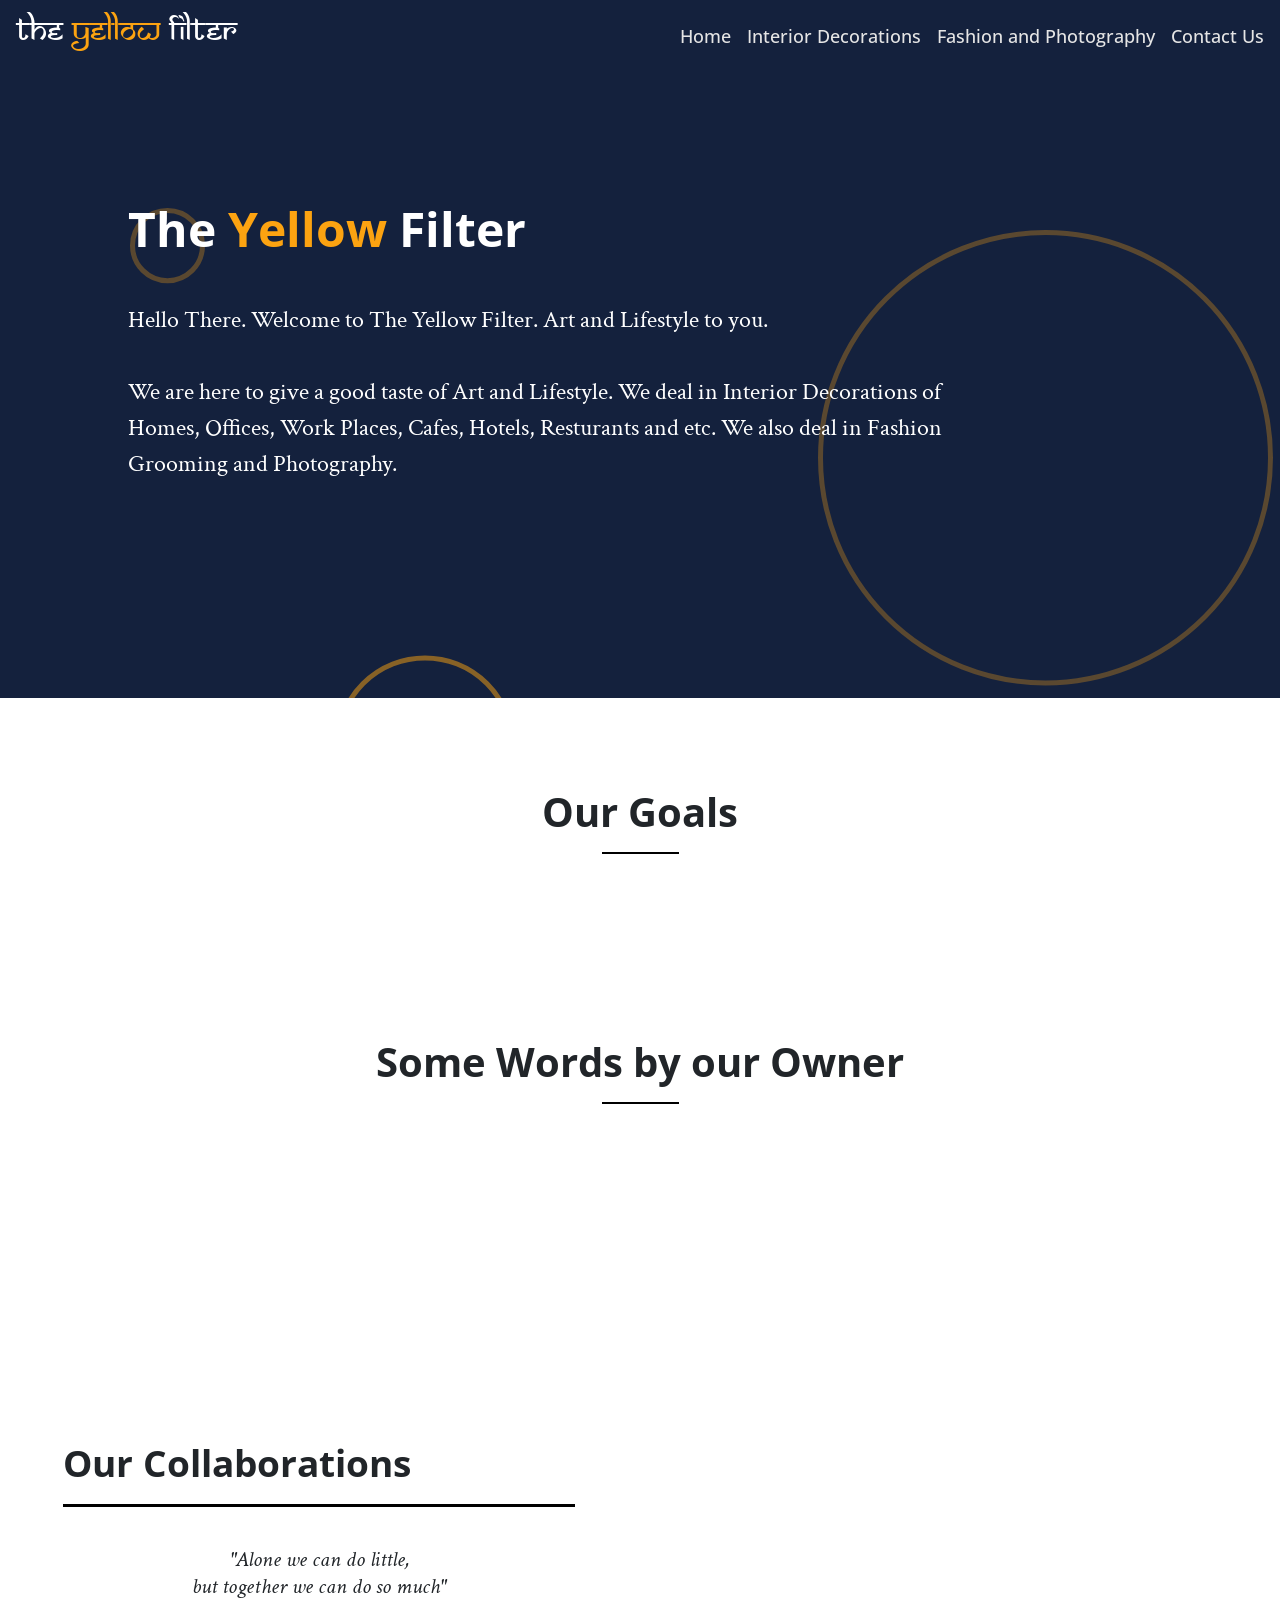
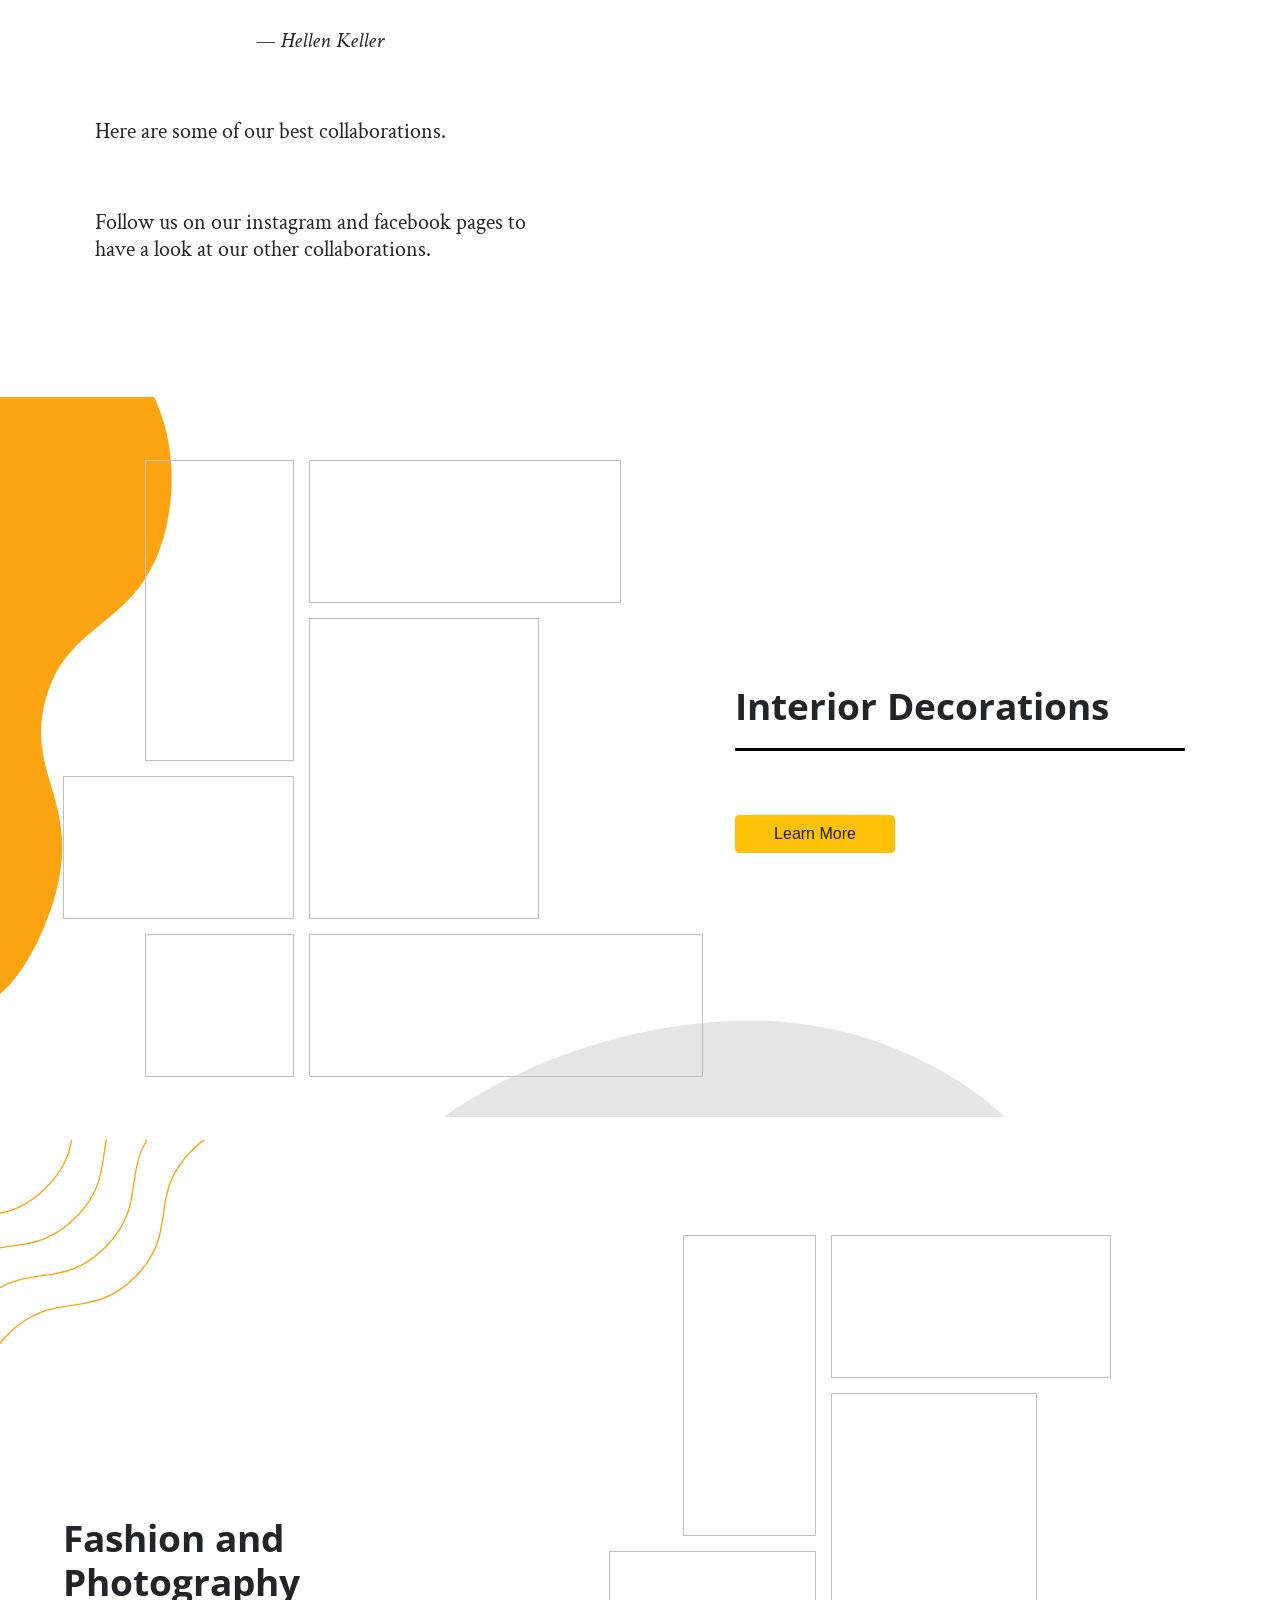
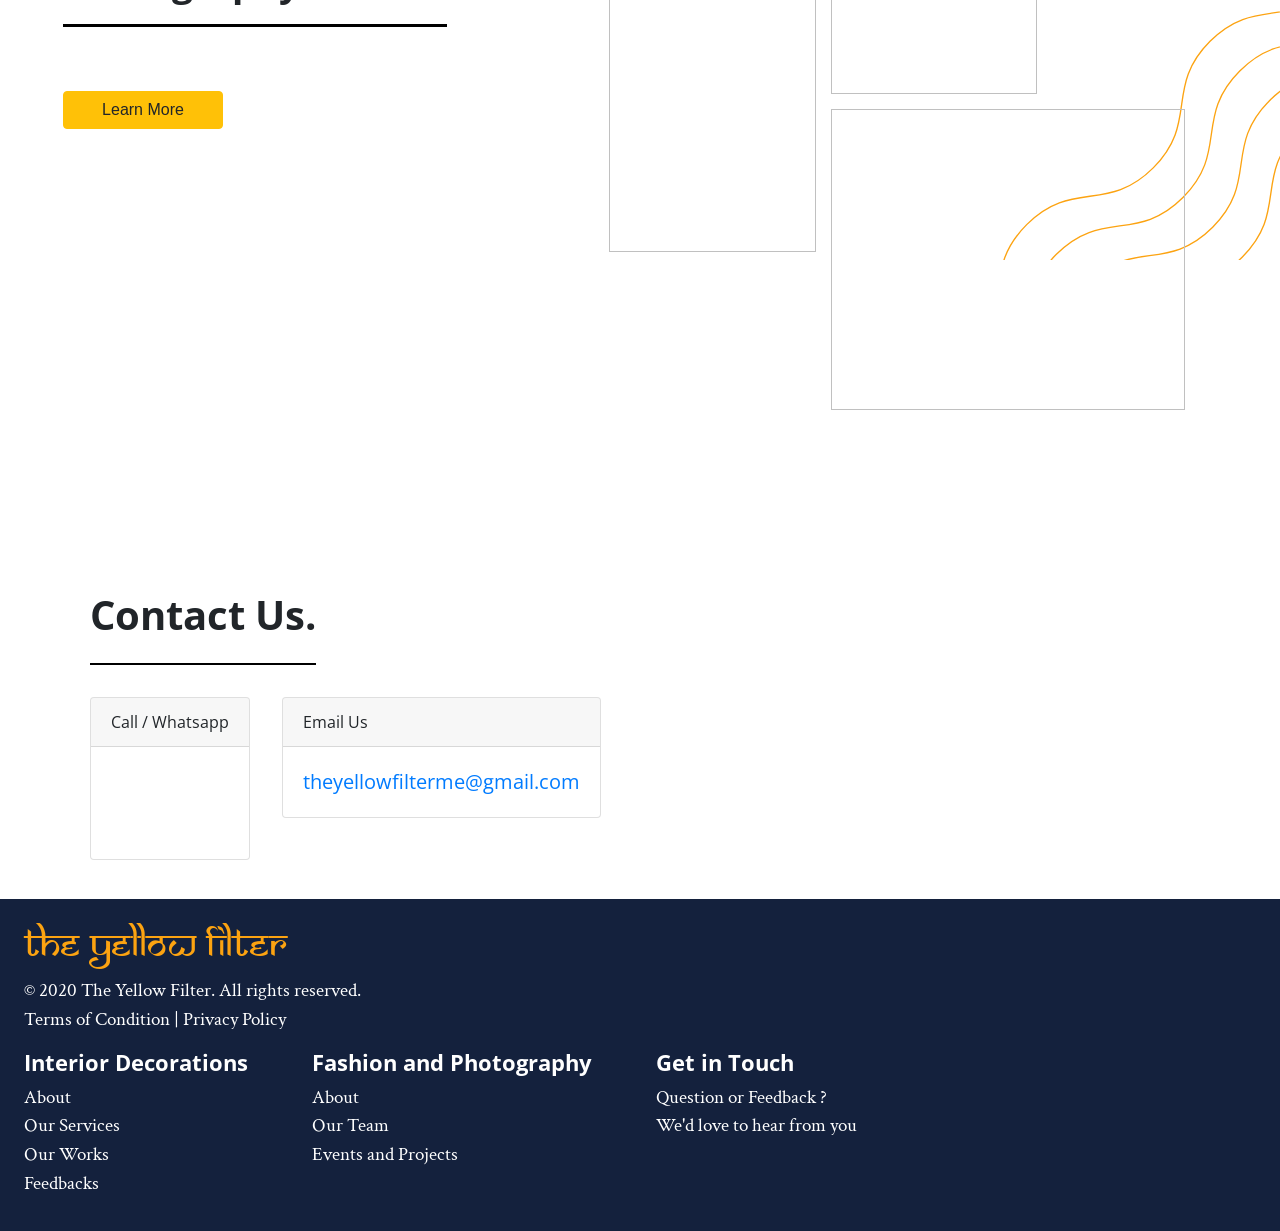
==== commit 9f7fa59a: "update - owners word" ====
--- a/index.html
+++ b/index.html
@@ -62,53 +62,56 @@
 data-styled.g43[id="OurGoals__Body-sc-1av0b7h-2"]{content:"jaLncK,"}/*!sc*/
 .eLmCar{text-align:center;height:1px;background-color:black;width:7%;}/*!sc*/
 data-styled.g44[id="OurGoals__HR-sc-1av0b7h-3"]{content:"eLmCar,"}/*!sc*/
+.frERBZ{text-align:center;}/*!sc*/
+.frERBZ img{width:40vw;}/*!sc*/
+data-styled.g45[id="OurGoals__ImgContainer-sc-1av0b7h-4"]{content:"frERBZ,"}/*!sc*/
 .bvxFEI{display:-webkit-box;display:-webkit-flex;display:-ms-flexbox;display:flex;-webkit-flex-direction:row;-ms-flex-direction:row;flex-direction:row;-webkit-flex-wrap:wrap;-ms-flex-wrap:wrap;flex-wrap:wrap;padding:7vh;}/*!sc*/
-data-styled.g45[id="OurCollaborations__CollaborationsContainer-budhui-0"]{content:"bvxFEI,"}/*!sc*/
+data-styled.g46[id="OurCollaborations__CollaborationsContainer-budhui-0"]{content:"bvxFEI,"}/*!sc*/
 .gMacBB{display:-webkit-box;display:-webkit-flex;display:-ms-flexbox;display:flex;-webkit-flex-direction:column;-ms-flex-direction:column;flex-direction:column;-webkit-align-content:left;-ms-flex-line-pack:left;align-content:left;width:40vw;}/*!sc*/
-data-styled.g46[id="OurCollaborations__TextContainer-budhui-1"]{content:"gMacBB,"}/*!sc*/
+data-styled.g47[id="OurCollaborations__TextContainer-budhui-1"]{content:"gMacBB,"}/*!sc*/
 .gGvfKA{font-family:"Open Sans",sans-serif;font-weight:700;font-size:2.3rem;text-align:left;display:inline-block;border:none;border-bottom:3px solid black;padding:0rem 0rem 1.2rem 0rem;}/*!sc*/
-data-styled.g47[id="OurCollaborations__TextBig-budhui-2"]{content:"gGvfKA,"}/*!sc*/
+data-styled.g48[id="OurCollaborations__TextBig-budhui-2"]{content:"gGvfKA,"}/*!sc*/
 .cOYRTo{font-family:"Crimson Text",serif;font-size:1.4rem;font-weight:400;text-align:center;margin:2rem;font-style:italic;}/*!sc*/
 .hNptBV{font-family:"Crimson Text",serif;font-size:1.4rem;font-weight:400;text-align:left;margin:2rem;font-style:normal;}/*!sc*/
-data-styled.g48[id="OurCollaborations__TextSmall-budhui-3"]{content:"cOYRTo,hNptBV,"}/*!sc*/
+data-styled.g49[id="OurCollaborations__TextSmall-budhui-3"]{content:"cOYRTo,hNptBV,"}/*!sc*/
 .kZNazu{-webkit-flex:1;-ms-flex:1;flex:1;margin:0rem 3rem 0rem 3rem;}/*!sc*/
-data-styled.g49[id="OurCollaborations__SwiperContainer-budhui-4"]{content:"kZNazu,"}/*!sc*/
+data-styled.g50[id="OurCollaborations__SwiperContainer-budhui-4"]{content:"kZNazu,"}/*!sc*/
 .eDqWKp{color:black;font-size:2rem;}/*!sc*/
 .eDqWKp a{color:black;}/*!sc*/
 .eDqWKp a:hover{color:#000000;}/*!sc*/
 .eDqWKp i{padding:1.5rem 1.5rem 0rem 0rem;}/*!sc*/
-data-styled.g50[id="OurCollaborations__Icons-budhui-5"]{content:"eDqWKp,"}/*!sc*/
+data-styled.g51[id="OurCollaborations__Icons-budhui-5"]{content:"eDqWKp,"}/*!sc*/
 .kgJSMH{display:-webkit-box;display:-webkit-flex;display:-ms-flexbox;display:flex;-webkit-flex-direction:row;-ms-flex-direction:row;flex-direction:row;-webkit-flex-wrap:wrap;-ms-flex-wrap:wrap;flex-wrap:wrap;padding:7vh;-webkit-box-pack:justify;-webkit-justify-content:space-between;-ms-flex-pack:justify;justify-content:space-between;-webkit-align-items:center;-webkit-box-align:center;-ms-flex-align:center;align-items:center;background-image:url('/images/white_bg_2.svg');background-repeat:no-repeat;}/*!sc*/
-data-styled.g51[id="InteriorDecorations__InteriorDecorationsContainer-sc-2cuu7p-0"]{content:"kgJSMH,"}/*!sc*/
+data-styled.g52[id="InteriorDecorations__InteriorDecorationsContainer-sc-2cuu7p-0"]{content:"kgJSMH,"}/*!sc*/
 .bQdHPD{display:grid;-webkit-flex-direction:column;-ms-flex-direction:column;flex-direction:column;-webkit-flex-wrap:wrap;-ms-flex-wrap:wrap;flex-wrap:wrap;grid-template-columns:repeat(8,1fr);grid-template-rows:repeat(8,5vw);grid-gap:15px;width:50vw;padding:0rem;}/*!sc*/
-data-styled.g52[id="InteriorDecorations__Gallery-sc-2cuu7p-1"]{content:"bQdHPD,"}/*!sc*/
+data-styled.g53[id="InteriorDecorations__Gallery-sc-2cuu7p-1"]{content:"bQdHPD,"}/*!sc*/
 .bDVNVK{display:-webkit-box;display:-webkit-flex;display:-ms-flexbox;display:flex;-webkit-flex-direction:column;-ms-flex-direction:column;flex-direction:column;-webkit-flex-wrap:wrap;-ms-flex-wrap:wrap;flex-wrap:wrap;-webkit-align-content:left;-ms-flex-line-pack:left;align-content:left;padding:2rem;-webkit-flex:1;-ms-flex:1;flex:1;}/*!sc*/
-data-styled.g53[id="InteriorDecorations__TextContainer-sc-2cuu7p-2"]{content:"bDVNVK,"}/*!sc*/
+data-styled.g54[id="InteriorDecorations__TextContainer-sc-2cuu7p-2"]{content:"bDVNVK,"}/*!sc*/
 .kXLGWc{font-family:"Open Sans",sans-serif;font-weight:700;font-size:2.3rem;text-align:left;display:inline-block;border:none;border-bottom:3px solid black;padding:0rem 0rem 1.2rem 0rem;}/*!sc*/
-data-styled.g54[id="InteriorDecorations__TextBig-sc-2cuu7p-3"]{content:"kXLGWc,"}/*!sc*/
+data-styled.g55[id="InteriorDecorations__TextBig-sc-2cuu7p-3"]{content:"kXLGWc,"}/*!sc*/
 .fOANoL{font-family:"Crimson Text",serif;font-size:1.4rem;font-weight:400;margin:2rem 0rem 0rem 0rem;font-style:normal;}/*!sc*/
-data-styled.g55[id="InteriorDecorations__TextSmall-sc-2cuu7p-4"]{content:"fOANoL,"}/*!sc*/
+data-styled.g56[id="InteriorDecorations__TextSmall-sc-2cuu7p-4"]{content:"fOANoL,"}/*!sc*/
 .dVsCkw{height:100%;width:100%;object-fit:cover;grid-column-start:2;grid-column-end:4;grid-row-start:1;grid-row-end:5;margin:0rem;}/*!sc*/
 .tghhF{height:100%;width:100%;object-fit:cover;grid-column-start:1;grid-column-end:4;grid-row-start:5;grid-row-end:7;margin:0rem;}/*!sc*/
 .kXtvHo{height:100%;width:100%;object-fit:cover;grid-column-start:4;grid-column-end:8;grid-row-start:1;grid-row-end:3;margin:0rem;}/*!sc*/
 .dBsAcm{height:100%;width:100%;object-fit:cover;grid-column-start:2;grid-column-end:4;grid-row-start:7;grid-row-end:9;margin:0rem;}/*!sc*/
 .jguqzN{height:100%;width:100%;object-fit:cover;grid-column-start:4;grid-column-end:7;grid-row-start:3;grid-row-end:7;margin:0rem;}/*!sc*/
 .bKZIqF{height:100%;width:100%;object-fit:cover;grid-column-start:4;grid-column-end:9;grid-row-start:7;grid-row-end:9;margin:0rem;}/*!sc*/
-data-styled.g56[id="InteriorDecorations__Img-sc-2cuu7p-5"]{content:"dVsCkw,tghhF,kXtvHo,dBsAcm,jguqzN,bKZIqF,"}/*!sc*/
+data-styled.g57[id="InteriorDecorations__Img-sc-2cuu7p-5"]{content:"dVsCkw,tghhF,kXtvHo,dBsAcm,jguqzN,bKZIqF,"}/*!sc*/
 .HVTqf{display:-webkit-box;display:-webkit-flex;display:-ms-flexbox;display:flex;-webkit-flex-direction:row;-ms-flex-direction:row;flex-direction:row;-webkit-flex-wrap:wrap;-ms-flex-wrap:wrap;flex-wrap:wrap;padding:7vh;-webkit-box-pack:justify;-webkit-justify-content:space-between;-ms-flex-pack:justify;justify-content:space-between;-webkit-align-items:center;-webkit-box-align:center;-ms-flex-align:center;align-items:center;background-image:url("/images/white_bg.svg");background-repeat:no-repeat;}/*!sc*/
-data-styled.g57[id="FashionAndPhotography__FPContainer-sc-1nsdnnu-0"]{content:"HVTqf,"}/*!sc*/
+data-styled.g58[id="FashionAndPhotography__FPContainer-sc-1nsdnnu-0"]{content:"HVTqf,"}/*!sc*/
 .bPmYQN{display:grid;-webkit-flex-direction:column;-ms-flex-direction:column;flex-direction:column;-webkit-flex-wrap:wrap;-ms-flex-wrap:wrap;flex-wrap:wrap;grid-template-columns:repeat(8,1fr);grid-template-rows:repeat(10,5vw);grid-gap:15px;width:50vw;padding:2rem;}/*!sc*/
-data-styled.g58[id="FashionAndPhotography__Gallery-sc-1nsdnnu-1"]{content:"bPmYQN,"}/*!sc*/
+data-styled.g59[id="FashionAndPhotography__Gallery-sc-1nsdnnu-1"]{content:"bPmYQN,"}/*!sc*/
 .ljlMbf{display:-webkit-box;display:-webkit-flex;display:-ms-flexbox;display:flex;-webkit-flex-direction:column;-ms-flex-direction:column;flex-direction:column;-webkit-flex-wrap:wrap;-ms-flex-wrap:wrap;flex-wrap:wrap;-webkit-align-content:left;-ms-flex-line-pack:left;align-content:left;padding:0rem;width:30vw;}/*!sc*/
-data-styled.g59[id="FashionAndPhotography__TextContainer-sc-1nsdnnu-2"]{content:"ljlMbf,"}/*!sc*/
+data-styled.g60[id="FashionAndPhotography__TextContainer-sc-1nsdnnu-2"]{content:"ljlMbf,"}/*!sc*/
 .ibmURY{font-family:"Open Sans",sans-serif;font-weight:700;font-size:2.3rem;text-align:left;display:inline-block;border:none;border-bottom:3px solid black;padding:0rem 0rem 1.2rem 0rem;}/*!sc*/
-data-styled.g60[id="FashionAndPhotography__TextBig-sc-1nsdnnu-3"]{content:"ibmURY,"}/*!sc*/
+data-styled.g61[id="FashionAndPhotography__TextBig-sc-1nsdnnu-3"]{content:"ibmURY,"}/*!sc*/
 .iMjSGb{font-family:"Crimson Text",serif;font-size:1.4rem;font-weight:400;margin:2rem 0rem 0rem 0rem;font-style:normal;}/*!sc*/
-data-styled.g61[id="FashionAndPhotography__TextSmall-sc-1nsdnnu-4"]{content:"iMjSGb,"}/*!sc*/
+data-styled.g62[id="FashionAndPhotography__TextSmall-sc-1nsdnnu-4"]{content:"iMjSGb,"}/*!sc*/
 .kHkqKc{height:100%;width:100%;object-fit:cover;grid-column-start:2;grid-column-end:4;grid-row-start:1;grid-row-end:5;margin:0rem;}/*!sc*/
 .eyKcpn{height:100%;width:100%;object-fit:cover;grid-column-start:1;grid-column-end:4;grid-row-start:5;grid-row-end:9;margin:0rem;}/*!sc*/
 .dlwJnk{height:100%;width:100%;object-fit:cover;grid-column-start:4;grid-column-end:8;grid-row-start:1;grid-row-end:3;margin:0rem;}/*!sc*/
 .drvQWx{height:100%;width:100%;object-fit:cover;grid-column-start:4;grid-column-end:7;grid-row-start:3;grid-row-end:7;margin:0rem;}/*!sc*/
 .Vefuk{height:100%;width:100%;object-fit:cover;grid-column-start:4;grid-column-end:9;grid-row-start:7;grid-row-end:11;margin:0rem;}/*!sc*/
-data-styled.g62[id="FashionAndPhotography__Img-sc-1nsdnnu-5"]{content:"kHkqKc,eyKcpn,dlwJnk,drvQWx,Vefuk,"}/*!sc*/
-</style><link rel="icon" href="/favicon-32x32.png?v=754d63c2e8167f887b185343ba069896" type="image/png"/><link rel="manifest" href="/manifest.webmanifest" crossorigin="anonymous"/><meta name="theme-color" content="#663399"/><link rel="apple-touch-icon" sizes="48x48" href="/icons/icon-48x48.png?v=754d63c2e8167f887b185343ba069896"/><link rel="apple-touch-icon" sizes="72x72" href="/icons/icon-72x72.png?v=754d63c2e8167f887b185343ba069896"/><link rel="apple-touch-icon" sizes="96x96" href="/icons/icon-96x96.png?v=754d63c2e8167f887b185343ba069896"/><link rel="apple-touch-icon" sizes="144x144" href="/icons/icon-144x144.png?v=754d63c2e8167f887b185343ba069896"/><link rel="apple-touch-icon" sizes="192x192" href="/icons/icon-192x192.png?v=754d63c2e8167f887b185343ba069896"/><link rel="apple-touch-icon" sizes="256x256" href="/icons/icon-256x256.png?v=754d63c2e8167f887b185343ba069896"/><link rel="apple-touch-icon" sizes="384x384" href="/icons/icon-384x384.png?v=754d63c2e8167f887b185343ba069896"/><link rel="apple-touch-icon" sizes="512x512" href="/icons/icon-512x512.png?v=754d63c2e8167f887b185343ba069896"/><link as="script" rel="preload" href="/webpack-runtime-23ec0f987022b207e1fd.js"/><link as="script" rel="preload" href="/styles-755093da0c07f4b49226.js"/><link as="script" rel="preload" href="/framework-e2d419ac45d8ae41957a.js"/><link as="script" rel="preload" href="/app-6a4e570eb5c994e6ce19.js"/><link as="script" rel="preload" href="/d91e9ae9-2277e8f6bba0e3667889.js"/><link as="script" rel="preload" href="/commons-09750f4a1537a8a3a0bd.js"/><link as="script" rel="preload" href="/component---src-pages-index-tsx-d5777fd41e2f22db64ad.js"/><link as="fetch" rel="preload" href="/page-data/index/page-data.json" crossorigin="anonymous"/><link as="fetch" rel="preload" href="/page-data/sq/d/3139285503.json" crossorigin="anonymous"/><link as="fetch" rel="preload" href="/page-data/app-data.json" crossorigin="anonymous"/></head><body><div id="___gatsby"><div style="outline:none" tabindex="-1" id="gatsby-focus-wrapper"><div><nav><nav style="background-color:#14213D" class="navbar navbar-expand-lg navbar-dark"><a href="/" class="navbar-brand"><h2 class="Header__Logo-fpk8za-0 iAoYuO">The <span style="color:#FCA311">yellow</span> filter</h2></a><button aria-controls="responsive-navbar-nav" type="button" aria-label="Toggle navigation" class="navbar-toggler collapsed"><span class="navbar-toggler-icon"></span></button><div class="navbar-collapse collapse" id="responsive-navbar-nav"><div class="ml-auto navbar-nav"><div class="nav-item"><a aria-current="page" style="font-family:Open Sans, sans-serif;font-weight:500;font-size:1.1rem;color:#e5e5e5;text-decorations:none;margin-left:1rem;cursor:pointer" class="" href="/">Home</a></div><div class="nav-item"><a style="font-family:Open Sans, sans-serif;font-weight:500;font-size:1.1rem;color:#e5e5e5;text-decorations:none;margin-left:1rem;cursor:pointer" href="/interior-decorations">Interior Decorations</a></div><div class="nav-item"><a style="font-family:Open Sans, sans-serif;font-weight:500;font-size:1.1rem;color:#e5e5e5;text-decorations:none;margin-left:1rem;cursor:pointer" href="/fashion-photography">Fashion and Photography</a></div><div style="font-family:Open Sans, sans-serif;font-weight:500;font-size:1.1rem;color:#e5e5e5;text-decorations:none;margin-left:1rem;cursor:pointer" class="nav-item">Contact Us</div></div></div></nav></nav><div class="Home__Container-sc-1tm8aa1-0 drmFNW"><div class="Home__TextContainer-sc-1tm8aa1-1 hZahSl"><h1 class="Home__Heading-sc-1tm8aa1-3 jJoklw">The <span>Yellow</span> Filter</h1><p class="Home__SubText-sc-1tm8aa1-4 kaBzOV"><br/>Hello There. Welcome to The Yellow Filter. Art and Lifestyle to you. <br/><br/>We are here to give a good taste of Art and Lifestyle. We deal in <b>Interior Decorations</b> of Homes, Offices, Work Places, Cafes, Hotels, Resturants and etc. We also deal in <b>Fashion Grooming and Photography.</b></p><div class="Home__Icons-sc-1tm8aa1-5 eeDWgN"><a href="https://www.instagram.com/the.yellow.filter" target="_blank" rel="noopener noreferrer"><i class="fab fa-instagram"></i></a><a href="https://www.facebook.com/The-Yellow-Filter-104261981615307"><i class="fab fa-facebook"></i></a></div><br/></div><img src="" class="Home__Img-sc-1tm8aa1-2 bWauqg"/></div><div id="our-goals"><div class="OurGoals__OurGoalsContainer-sc-1av0b7h-0 gRKRVa"><h1 class="OurGoals__Heading-sc-1av0b7h-1 cQDwlg">Our Goals</h1><hr class="OurGoals__HR-sc-1av0b7h-3 eLmCar"/><p class="OurGoals__Body-sc-1av0b7h-2 jaLncK"></p></div></div><div id="our-collaborations"><div class="OurCollaborations__CollaborationsContainer-budhui-0 bvxFEI"><div class="OurCollaborations__TextContainer-budhui-1 gMacBB"><h1 class="OurCollaborations__TextBig-budhui-2 gGvfKA">Our Collaborations</h1><h3 class="OurCollaborations__TextSmall-budhui-3 cOYRTo">&quot;Alone we can do little, <br/> but together we can do so much&quot; <br/><br/> <span>—</span> Hellen Keller</h3><h3 class="OurCollaborations__TextSmall-budhui-3 hNptBV">Here are some of our best collaborations.</h3><h3 class="OurCollaborations__TextSmall-budhui-3 hNptBV">Follow us on our instagram and facebook pages to have a look at our other collaborations.<div class="OurCollaborations__Icons-budhui-5 eDqWKp"><a href="https://www.instagram.com/the.yellow.filter" target="_blank" rel="noopener noreferrer"><i class="fab fa-instagram"></i></a><a href="https://www.facebook.com/The-Yellow-Filter-104261981615307/"><i class="fab fa-facebook"></i></a></div></h3></div><div class="OurCollaborations__SwiperContainer-budhui-4 kZNazu"><div class="carousel slide"><ol class="carousel-indicators"></ol><div class="carousel-inner"></div><a class="carousel-control-prev" role="button" href="#"><span aria-hidden="true" class="carousel-control-prev-icon"></span><span class="sr-only">Previous</span></a><a class="carousel-control-next" role="button" href="#"><span aria-hidden="true" class="carousel-control-next-icon"></span><span class="sr-only">Next</span></a></div></div></div></div><div class="InteriorDecorations__InteriorDecorationsContainer-sc-2cuu7p-0 kgJSMH"><div class="InteriorDecorations__Gallery-sc-2cuu7p-1 bQdHPD"><img class="InteriorDecorations__Img-sc-2cuu7p-5 dVsCkw"/><img class="InteriorDecorations__Img-sc-2cuu7p-5 tghhF"/><img class="InteriorDecorations__Img-sc-2cuu7p-5 kXtvHo"/><img class="InteriorDecorations__Img-sc-2cuu7p-5 dBsAcm"/><img class="InteriorDecorations__Img-sc-2cuu7p-5 jguqzN"/><img class="InteriorDecorations__Img-sc-2cuu7p-5 bKZIqF"/></div><div class="InteriorDecorations__TextContainer-sc-2cuu7p-2 bDVNVK"><h1 class="InteriorDecorations__TextBig-sc-2cuu7p-3 kXLGWc">Interior Decorations</h1><h3 class="InteriorDecorations__TextSmall-sc-2cuu7p-4 fOANoL"></h3><br/><a style="width:10rem" href="/interior-decorations" class="btn btn-warning">Learn More</a></div></div><div class="FashionAndPhotography__FPContainer-sc-1nsdnnu-0 HVTqf"><div class="FashionAndPhotography__TextContainer-sc-1nsdnnu-2 ljlMbf"><h1 class="FashionAndPhotography__TextBig-sc-1nsdnnu-3 ibmURY">Fashion and Photography</h1><h3 class="FashionAndPhotography__TextSmall-sc-1nsdnnu-4 iMjSGb"></h3><br/><a style="width:10rem" href="/fashion-photography" class="btn btn-warning">Learn More</a></div><div class="FashionAndPhotography__Gallery-sc-1nsdnnu-1 bPmYQN"><img class="FashionAndPhotography__Img-sc-1nsdnnu-5 kHkqKc"/><img class="FashionAndPhotography__Img-sc-1nsdnnu-5 eyKcpn"/><img class="FashionAndPhotography__Img-sc-1nsdnnu-5 dlwJnk"/><img class="FashionAndPhotography__Img-sc-1nsdnnu-5 drvQWx"/><img class="FashionAndPhotography__Img-sc-1nsdnnu-5 Vefuk"/></div></div><br/><br/><div class="ContactUs__Container-vqzoyb-0 eVYzrw"><h1 class="ContactUs__Head-vqzoyb-2 hgfKOg">Contact Us.</h1><br/><br/><div class="ContactUs__CardContainer-vqzoyb-1 fECwbr"><div class="ContactUs__CardWrapper-vqzoyb-3 harsct"><div class="card"><div class="card-header"><i class="fab fa-whatsapp"></i> Call / Whatsapp</div><div class="card-body"><blockquote class="blockquote mb-0"><a href="tel:undefined" class="ContactUs__PhoneNumber-vqzoyb-4 ePpWAV"></a><br/><a href="tel:undefined" class="ContactUs__PhoneNumber-vqzoyb-4 ePpWAV"></a><br/><a href="tel:undefined" class="ContactUs__PhoneNumber-vqzoyb-4 ePpWAV"></a></blockquote></div></div></div><div class="ContactUs__CardWrapper-vqzoyb-3 harsct"><div class="card"><div class="card-header"><i class="fas fa-envelope-open-text"></i> Email Us</div><div class="card-body"><blockquote class="blockquote mb-0"><a href="mailto:theyellowfilterme@gmail.com">theyellowfilterme@gmail.com</a></blockquote></div></div></div></div></div><div id="footer"><div class="Footer__FooterContainer-gul434-0 eHYHiz"><div class="Footer__BrandContainer-gul434-1 hruuNC"><h1 class="Footer__Brand-gul434-5 jZdPrS">The Yellow Filter</h1><p class="Footer__CopyrightText-gul434-6 hfZPjd">© 2020 The Yellow Filter. All rights reserved. <br/> Terms of Condition | Privacy Policy</p></div><div style="display:flex;flex-direction:row;flex-wrap:wrap"><div class="Footer__LinksContainer-gul434-2 cyUqml"><h3 class="Footer__LinksHead-gul434-7 ixnNsT">Interior Decorations</h3><div target="_blank" rel="noopener noreferrer" class="Footer__PageLink-gul434-8 lleIis"><a href="/interior-decorations">About <br/></a></div><div target="_blank" rel="noopener noreferrer" class="Footer__PageLink-gul434-8 lleIis"><a href="/interior-decorations#services">Our Services <br/></a></div><div target="_blank" rel="noopener noreferrer" class="Footer__PageLink-gul434-8 lleIis"><a href="/interior-decorations#works">Our Works <br/></a></div><div target="_blank" rel="noopener noreferrer" class="Footer__PageLink-gul434-8 lleIis"><a href="/interior-decorations#feedbacks">Feedbacks <br/></a></div></div><div class="Footer__LinksContainer-gul434-2 cyUqml"><h3 class="Footer__LinksHead-gul434-7 ixnNsT">Fashion and Photography</h3><div target="_blank" rel="noopener noreferrer" class="Footer__PageLink-gul434-8 lleIis"><a href="/fashion-photography">About <br/></a></div><div target="_blank" rel="noopener noreferrer" class="Footer__PageLink-gul434-8 lleIis"><a href="/fashion-photography#team">Our Team<br/></a></div><div target="_blank" rel="noopener noreferrer" class="Footer__PageLink-gul434-8 lleIis"><a href="/fashion-photography#events">Events and Projects <br/></a></div></div><div class="Footer__SocialMediaContainer-gul434-3 ckFcjI"><h3 class="Footer__LinksHead-gul434-7 ixnNsT">Get in Touch</h3><div class="Footer__PageLink-gul434-8 lleIis"><a href="mailto:theyellowfilterme@gmail.com">Question or Feedback ? <br/>We&#x27;d love to hear from you</a></div><div class="Footer__Icons-gul434-4 bmqrgV"><a href="https://www.instagram.com/the.yellow.filter" target="_blank" rel="noopener noreferrer"><i class="fab fa-instagram"></i></a><a href="https://www.facebook.com/The-Yellow-Filter-104261981615307" target="_blank" rel="noopener noreferrer"><i class="fab fa-facebook"></i></a></div></div></div></div></div></div></div><div id="gatsby-announcer" style="position:absolute;top:0;width:1px;height:1px;padding:0;overflow:hidden;clip:rect(0, 0, 0, 0);white-space:nowrap;border:0" aria-live="assertive" aria-atomic="true"></div></div><script id="gatsby-script-loader">/*<![CDATA[*/window.pagePath="/";/*]]>*/</script><script id="gatsby-chunk-mapping">/*<![CDATA[*/window.___chunkMapping={"polyfill":["/polyfill-7ce8899afcd175e429bd.js"],"app":["/app-6a4e570eb5c994e6ce19.js"],"component---src-pages-fashion-photography-tsx":["/component---src-pages-fashion-photography-tsx-2a032cd42f5f3de43707.js"],"component---src-pages-index-tsx":["/component---src-pages-index-tsx-d5777fd41e2f22db64ad.js"],"component---src-pages-interior-decorations-tsx":["/component---src-pages-interior-decorations-tsx-56d50d94ef65dc638bf8.js"]};/*]]>*/</script><script src="/polyfill-7ce8899afcd175e429bd.js" nomodule=""></script><script src="/component---src-pages-index-tsx-d5777fd41e2f22db64ad.js" async=""></script><script src="/commons-09750f4a1537a8a3a0bd.js" async=""></script><script src="/d91e9ae9-2277e8f6bba0e3667889.js" async=""></script><script src="/app-6a4e570eb5c994e6ce19.js" async=""></script><script src="/framework-e2d419ac45d8ae41957a.js" async=""></script><script src="/styles-755093da0c07f4b49226.js" async=""></script><script src="/webpack-runtime-23ec0f987022b207e1fd.js" async=""></script></body></html>+data-styled.g63[id="FashionAndPhotography__Img-sc-1nsdnnu-5"]{content:"kHkqKc,eyKcpn,dlwJnk,drvQWx,Vefuk,"}/*!sc*/
+</style><link rel="icon" href="/favicon-32x32.png?v=754d63c2e8167f887b185343ba069896" type="image/png"/><link rel="manifest" href="/manifest.webmanifest" crossorigin="anonymous"/><meta name="theme-color" content="#663399"/><link rel="apple-touch-icon" sizes="48x48" href="/icons/icon-48x48.png?v=754d63c2e8167f887b185343ba069896"/><link rel="apple-touch-icon" sizes="72x72" href="/icons/icon-72x72.png?v=754d63c2e8167f887b185343ba069896"/><link rel="apple-touch-icon" sizes="96x96" href="/icons/icon-96x96.png?v=754d63c2e8167f887b185343ba069896"/><link rel="apple-touch-icon" sizes="144x144" href="/icons/icon-144x144.png?v=754d63c2e8167f887b185343ba069896"/><link rel="apple-touch-icon" sizes="192x192" href="/icons/icon-192x192.png?v=754d63c2e8167f887b185343ba069896"/><link rel="apple-touch-icon" sizes="256x256" href="/icons/icon-256x256.png?v=754d63c2e8167f887b185343ba069896"/><link rel="apple-touch-icon" sizes="384x384" href="/icons/icon-384x384.png?v=754d63c2e8167f887b185343ba069896"/><link rel="apple-touch-icon" sizes="512x512" href="/icons/icon-512x512.png?v=754d63c2e8167f887b185343ba069896"/><link as="script" rel="preload" href="/webpack-runtime-78e837f93f7353515d36.js"/><link as="script" rel="preload" href="/styles-755093da0c07f4b49226.js"/><link as="script" rel="preload" href="/framework-e2d419ac45d8ae41957a.js"/><link as="script" rel="preload" href="/app-6a4e570eb5c994e6ce19.js"/><link as="script" rel="preload" href="/d91e9ae9-2277e8f6bba0e3667889.js"/><link as="script" rel="preload" href="/commons-09750f4a1537a8a3a0bd.js"/><link as="script" rel="preload" href="/component---src-pages-index-tsx-988709db98001c7defc6.js"/><link as="fetch" rel="preload" href="/page-data/index/page-data.json" crossorigin="anonymous"/><link as="fetch" rel="preload" href="/page-data/sq/d/3139285503.json" crossorigin="anonymous"/><link as="fetch" rel="preload" href="/page-data/app-data.json" crossorigin="anonymous"/></head><body><div id="___gatsby"><div style="outline:none" tabindex="-1" id="gatsby-focus-wrapper"><div><nav><nav style="background-color:#14213D" class="navbar navbar-expand-lg navbar-dark"><a href="/" class="navbar-brand"><h2 class="Header__Logo-fpk8za-0 iAoYuO">The <span style="color:#FCA311">yellow</span> filter</h2></a><button aria-controls="responsive-navbar-nav" type="button" aria-label="Toggle navigation" class="navbar-toggler collapsed"><span class="navbar-toggler-icon"></span></button><div class="navbar-collapse collapse" id="responsive-navbar-nav"><div class="ml-auto navbar-nav"><div class="nav-item"><a aria-current="page" style="font-family:Open Sans, sans-serif;font-weight:500;font-size:1.1rem;color:#e5e5e5;text-decorations:none;margin-left:1rem;cursor:pointer" class="" href="/">Home</a></div><div class="nav-item"><a style="font-family:Open Sans, sans-serif;font-weight:500;font-size:1.1rem;color:#e5e5e5;text-decorations:none;margin-left:1rem;cursor:pointer" href="/interior-decorations">Interior Decorations</a></div><div class="nav-item"><a style="font-family:Open Sans, sans-serif;font-weight:500;font-size:1.1rem;color:#e5e5e5;text-decorations:none;margin-left:1rem;cursor:pointer" href="/fashion-photography">Fashion and Photography</a></div><div style="font-family:Open Sans, sans-serif;font-weight:500;font-size:1.1rem;color:#e5e5e5;text-decorations:none;margin-left:1rem;cursor:pointer" class="nav-item">Contact Us</div></div></div></nav></nav><div class="Home__Container-sc-1tm8aa1-0 drmFNW"><div class="Home__TextContainer-sc-1tm8aa1-1 hZahSl"><h1 class="Home__Heading-sc-1tm8aa1-3 jJoklw">The <span>Yellow</span> Filter</h1><p class="Home__SubText-sc-1tm8aa1-4 kaBzOV"><br/>Hello There. Welcome to The Yellow Filter. Art and Lifestyle to you. <br/><br/>We are here to give a good taste of Art and Lifestyle. We deal in <b>Interior Decorations</b> of Homes, Offices, Work Places, Cafes, Hotels, Resturants and etc. We also deal in <b>Fashion Grooming and Photography.</b></p><div class="Home__Icons-sc-1tm8aa1-5 eeDWgN"><a href="https://www.instagram.com/the.yellow.filter" target="_blank" rel="noopener noreferrer"><i class="fab fa-instagram"></i></a><a href="https://www.facebook.com/The-Yellow-Filter-104261981615307"><i class="fab fa-facebook"></i></a></div><br/></div><img src="" class="Home__Img-sc-1tm8aa1-2 bWauqg"/></div><div id="our-goals"><div class="OurGoals__OurGoalsContainer-sc-1av0b7h-0 gRKRVa"><h1 class="OurGoals__Heading-sc-1av0b7h-1 cQDwlg">Our Goals</h1><hr class="OurGoals__HR-sc-1av0b7h-3 eLmCar"/><p class="OurGoals__Body-sc-1av0b7h-2 jaLncK"></p><br/><h1 class="OurGoals__Heading-sc-1av0b7h-1 cQDwlg">Some Words by our Owner</h1><hr class="OurGoals__HR-sc-1av0b7h-3 eLmCar"/><p class="OurGoals__Body-sc-1av0b7h-2 jaLncK"></p><div class="OurGoals__ImgContainer-sc-1av0b7h-4 frERBZ"><img src=""/></div></div></div><div id="our-collaborations"><div class="OurCollaborations__CollaborationsContainer-budhui-0 bvxFEI"><div class="OurCollaborations__TextContainer-budhui-1 gMacBB"><h1 class="OurCollaborations__TextBig-budhui-2 gGvfKA">Our Collaborations</h1><h3 class="OurCollaborations__TextSmall-budhui-3 cOYRTo">&quot;Alone we can do little, <br/> but together we can do so much&quot; <br/><br/> <span>—</span> Hellen Keller</h3><h3 class="OurCollaborations__TextSmall-budhui-3 hNptBV">Here are some of our best collaborations.</h3><h3 class="OurCollaborations__TextSmall-budhui-3 hNptBV">Follow us on our instagram and facebook pages to have a look at our other collaborations.<div class="OurCollaborations__Icons-budhui-5 eDqWKp"><a href="https://www.instagram.com/the.yellow.filter" target="_blank" rel="noopener noreferrer"><i class="fab fa-instagram"></i></a><a href="https://www.facebook.com/The-Yellow-Filter-104261981615307/"><i class="fab fa-facebook"></i></a></div></h3></div><div class="OurCollaborations__SwiperContainer-budhui-4 kZNazu"><div class="carousel slide"><ol class="carousel-indicators"></ol><div class="carousel-inner"></div><a class="carousel-control-prev" role="button" href="#"><span aria-hidden="true" class="carousel-control-prev-icon"></span><span class="sr-only">Previous</span></a><a class="carousel-control-next" role="button" href="#"><span aria-hidden="true" class="carousel-control-next-icon"></span><span class="sr-only">Next</span></a></div></div></div></div><div class="InteriorDecorations__InteriorDecorationsContainer-sc-2cuu7p-0 kgJSMH"><div class="InteriorDecorations__Gallery-sc-2cuu7p-1 bQdHPD"><img class="InteriorDecorations__Img-sc-2cuu7p-5 dVsCkw"/><img class="InteriorDecorations__Img-sc-2cuu7p-5 tghhF"/><img class="InteriorDecorations__Img-sc-2cuu7p-5 kXtvHo"/><img class="InteriorDecorations__Img-sc-2cuu7p-5 dBsAcm"/><img class="InteriorDecorations__Img-sc-2cuu7p-5 jguqzN"/><img class="InteriorDecorations__Img-sc-2cuu7p-5 bKZIqF"/></div><div class="InteriorDecorations__TextContainer-sc-2cuu7p-2 bDVNVK"><h1 class="InteriorDecorations__TextBig-sc-2cuu7p-3 kXLGWc">Interior Decorations</h1><h3 class="InteriorDecorations__TextSmall-sc-2cuu7p-4 fOANoL"></h3><br/><a style="width:10rem" href="/interior-decorations" class="btn btn-warning">Learn More</a></div></div><div class="FashionAndPhotography__FPContainer-sc-1nsdnnu-0 HVTqf"><div class="FashionAndPhotography__TextContainer-sc-1nsdnnu-2 ljlMbf"><h1 class="FashionAndPhotography__TextBig-sc-1nsdnnu-3 ibmURY">Fashion and Photography</h1><h3 class="FashionAndPhotography__TextSmall-sc-1nsdnnu-4 iMjSGb"></h3><br/><a style="width:10rem" href="/fashion-photography" class="btn btn-warning">Learn More</a></div><div class="FashionAndPhotography__Gallery-sc-1nsdnnu-1 bPmYQN"><img class="FashionAndPhotography__Img-sc-1nsdnnu-5 kHkqKc"/><img class="FashionAndPhotography__Img-sc-1nsdnnu-5 eyKcpn"/><img class="FashionAndPhotography__Img-sc-1nsdnnu-5 dlwJnk"/><img class="FashionAndPhotography__Img-sc-1nsdnnu-5 drvQWx"/><img class="FashionAndPhotography__Img-sc-1nsdnnu-5 Vefuk"/></div></div><br/><br/><div class="ContactUs__Container-vqzoyb-0 eVYzrw"><h1 class="ContactUs__Head-vqzoyb-2 hgfKOg">Contact Us.</h1><br/><br/><div class="ContactUs__CardContainer-vqzoyb-1 fECwbr"><div class="ContactUs__CardWrapper-vqzoyb-3 harsct"><div class="card"><div class="card-header"><i class="fab fa-whatsapp"></i> Call / Whatsapp</div><div class="card-body"><blockquote class="blockquote mb-0"><a href="tel:undefined" class="ContactUs__PhoneNumber-vqzoyb-4 ePpWAV"></a><br/><a href="tel:undefined" class="ContactUs__PhoneNumber-vqzoyb-4 ePpWAV"></a><br/><a href="tel:undefined" class="ContactUs__PhoneNumber-vqzoyb-4 ePpWAV"></a></blockquote></div></div></div><div class="ContactUs__CardWrapper-vqzoyb-3 harsct"><div class="card"><div class="card-header"><i class="fas fa-envelope-open-text"></i> Email Us</div><div class="card-body"><blockquote class="blockquote mb-0"><a href="mailto:theyellowfilterme@gmail.com">theyellowfilterme@gmail.com</a></blockquote></div></div></div></div></div><div id="footer"><div class="Footer__FooterContainer-gul434-0 eHYHiz"><div class="Footer__BrandContainer-gul434-1 hruuNC"><h1 class="Footer__Brand-gul434-5 jZdPrS">The Yellow Filter</h1><p class="Footer__CopyrightText-gul434-6 hfZPjd">© 2020 The Yellow Filter. All rights reserved. <br/> Terms of Condition | Privacy Policy</p></div><div style="display:flex;flex-direction:row;flex-wrap:wrap"><div class="Footer__LinksContainer-gul434-2 cyUqml"><h3 class="Footer__LinksHead-gul434-7 ixnNsT">Interior Decorations</h3><div target="_blank" rel="noopener noreferrer" class="Footer__PageLink-gul434-8 lleIis"><a href="/interior-decorations">About <br/></a></div><div target="_blank" rel="noopener noreferrer" class="Footer__PageLink-gul434-8 lleIis"><a href="/interior-decorations#services">Our Services <br/></a></div><div target="_blank" rel="noopener noreferrer" class="Footer__PageLink-gul434-8 lleIis"><a href="/interior-decorations#works">Our Works <br/></a></div><div target="_blank" rel="noopener noreferrer" class="Footer__PageLink-gul434-8 lleIis"><a href="/interior-decorations#feedbacks">Feedbacks <br/></a></div></div><div class="Footer__LinksContainer-gul434-2 cyUqml"><h3 class="Footer__LinksHead-gul434-7 ixnNsT">Fashion and Photography</h3><div target="_blank" rel="noopener noreferrer" class="Footer__PageLink-gul434-8 lleIis"><a href="/fashion-photography">About <br/></a></div><div target="_blank" rel="noopener noreferrer" class="Footer__PageLink-gul434-8 lleIis"><a href="/fashion-photography#team">Our Team<br/></a></div><div target="_blank" rel="noopener noreferrer" class="Footer__PageLink-gul434-8 lleIis"><a href="/fashion-photography#events">Events and Projects <br/></a></div></div><div class="Footer__SocialMediaContainer-gul434-3 ckFcjI"><h3 class="Footer__LinksHead-gul434-7 ixnNsT">Get in Touch</h3><div class="Footer__PageLink-gul434-8 lleIis"><a href="mailto:theyellowfilterme@gmail.com">Question or Feedback ? <br/>We&#x27;d love to hear from you</a></div><div class="Footer__Icons-gul434-4 bmqrgV"><a href="https://www.instagram.com/the.yellow.filter" target="_blank" rel="noopener noreferrer"><i class="fab fa-instagram"></i></a><a href="https://www.facebook.com/The-Yellow-Filter-104261981615307" target="_blank" rel="noopener noreferrer"><i class="fab fa-facebook"></i></a></div></div></div></div></div></div></div><div id="gatsby-announcer" style="position:absolute;top:0;width:1px;height:1px;padding:0;overflow:hidden;clip:rect(0, 0, 0, 0);white-space:nowrap;border:0" aria-live="assertive" aria-atomic="true"></div></div><script id="gatsby-script-loader">/*<![CDATA[*/window.pagePath="/";/*]]>*/</script><script id="gatsby-chunk-mapping">/*<![CDATA[*/window.___chunkMapping={"polyfill":["/polyfill-7ce8899afcd175e429bd.js"],"app":["/app-6a4e570eb5c994e6ce19.js"],"component---src-pages-fashion-photography-tsx":["/component---src-pages-fashion-photography-tsx-2a032cd42f5f3de43707.js"],"component---src-pages-index-tsx":["/component---src-pages-index-tsx-988709db98001c7defc6.js"],"component---src-pages-interior-decorations-tsx":["/component---src-pages-interior-decorations-tsx-56d50d94ef65dc638bf8.js"]};/*]]>*/</script><script src="/polyfill-7ce8899afcd175e429bd.js" nomodule=""></script><script src="/component---src-pages-index-tsx-988709db98001c7defc6.js" async=""></script><script src="/commons-09750f4a1537a8a3a0bd.js" async=""></script><script src="/d91e9ae9-2277e8f6bba0e3667889.js" async=""></script><script src="/app-6a4e570eb5c994e6ce19.js" async=""></script><script src="/framework-e2d419ac45d8ae41957a.js" async=""></script><script src="/styles-755093da0c07f4b49226.js" async=""></script><script src="/webpack-runtime-78e837f93f7353515d36.js" async=""></script></body></html>
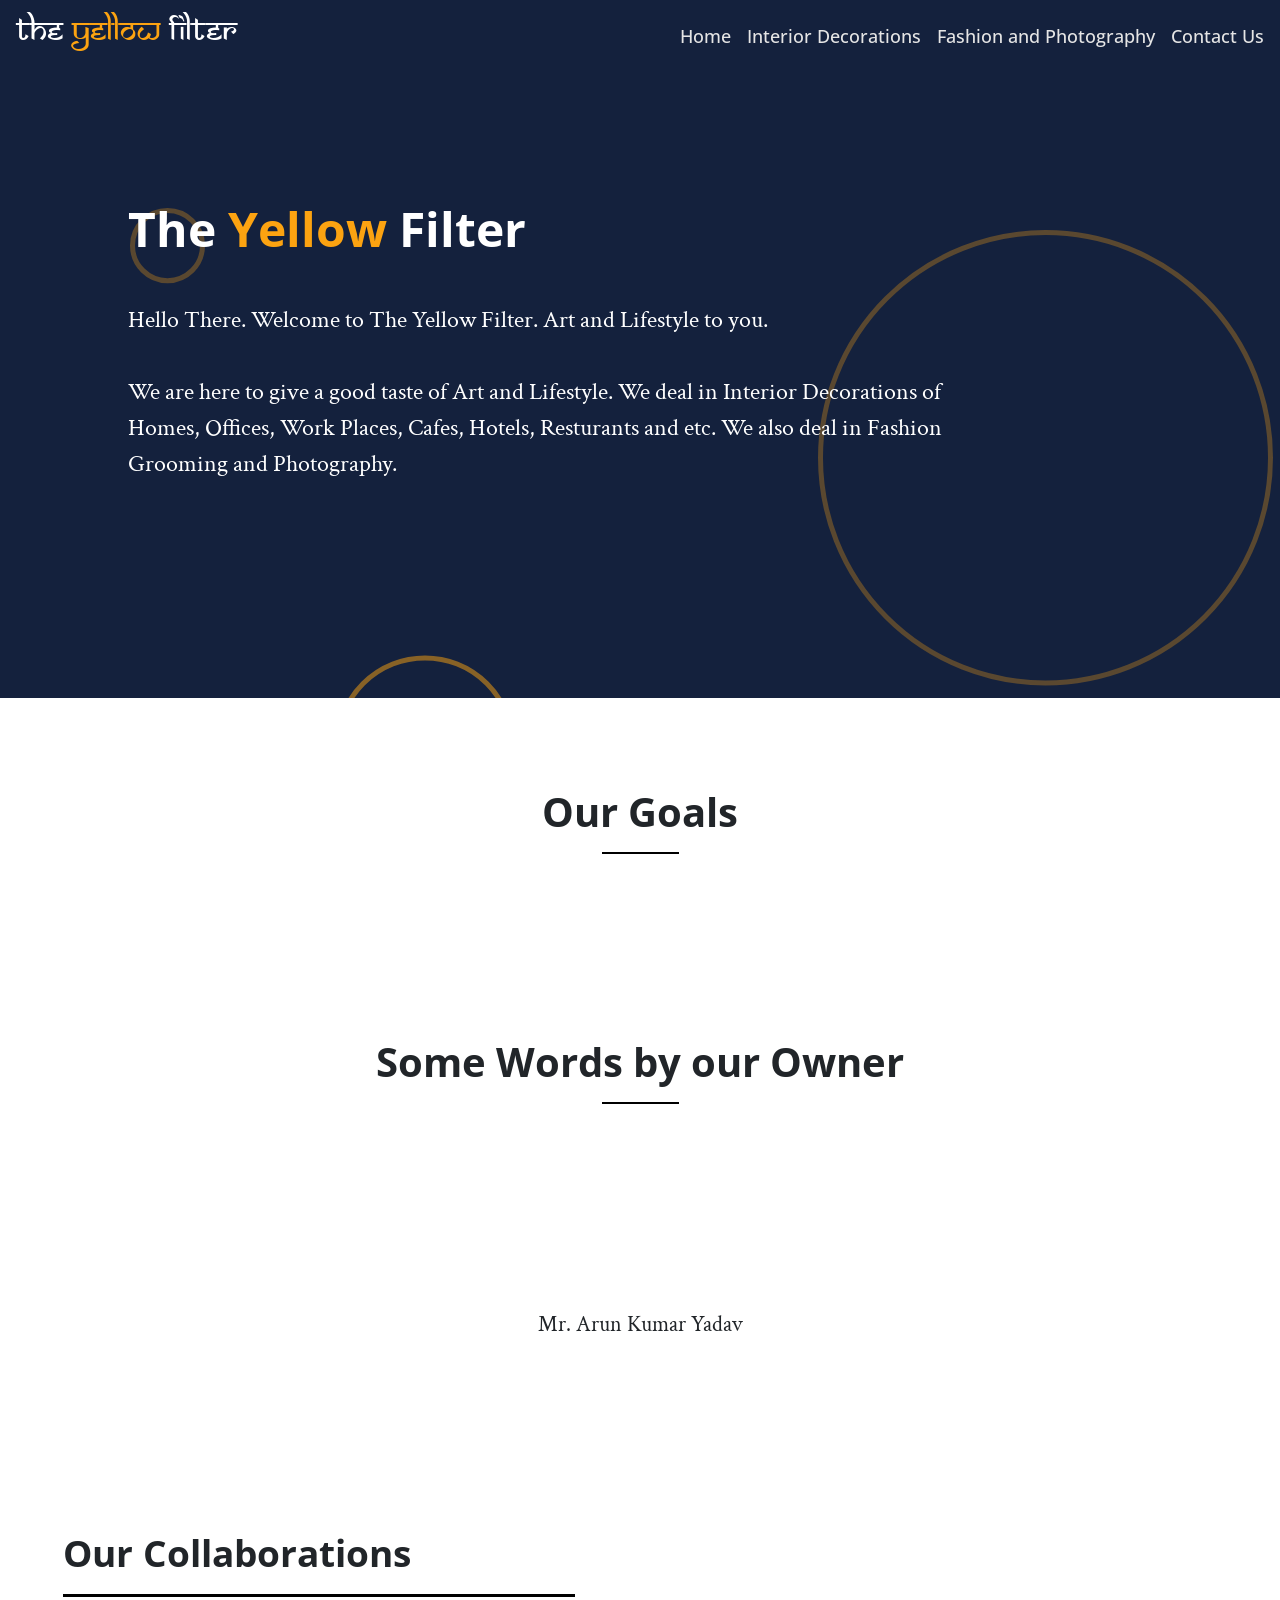
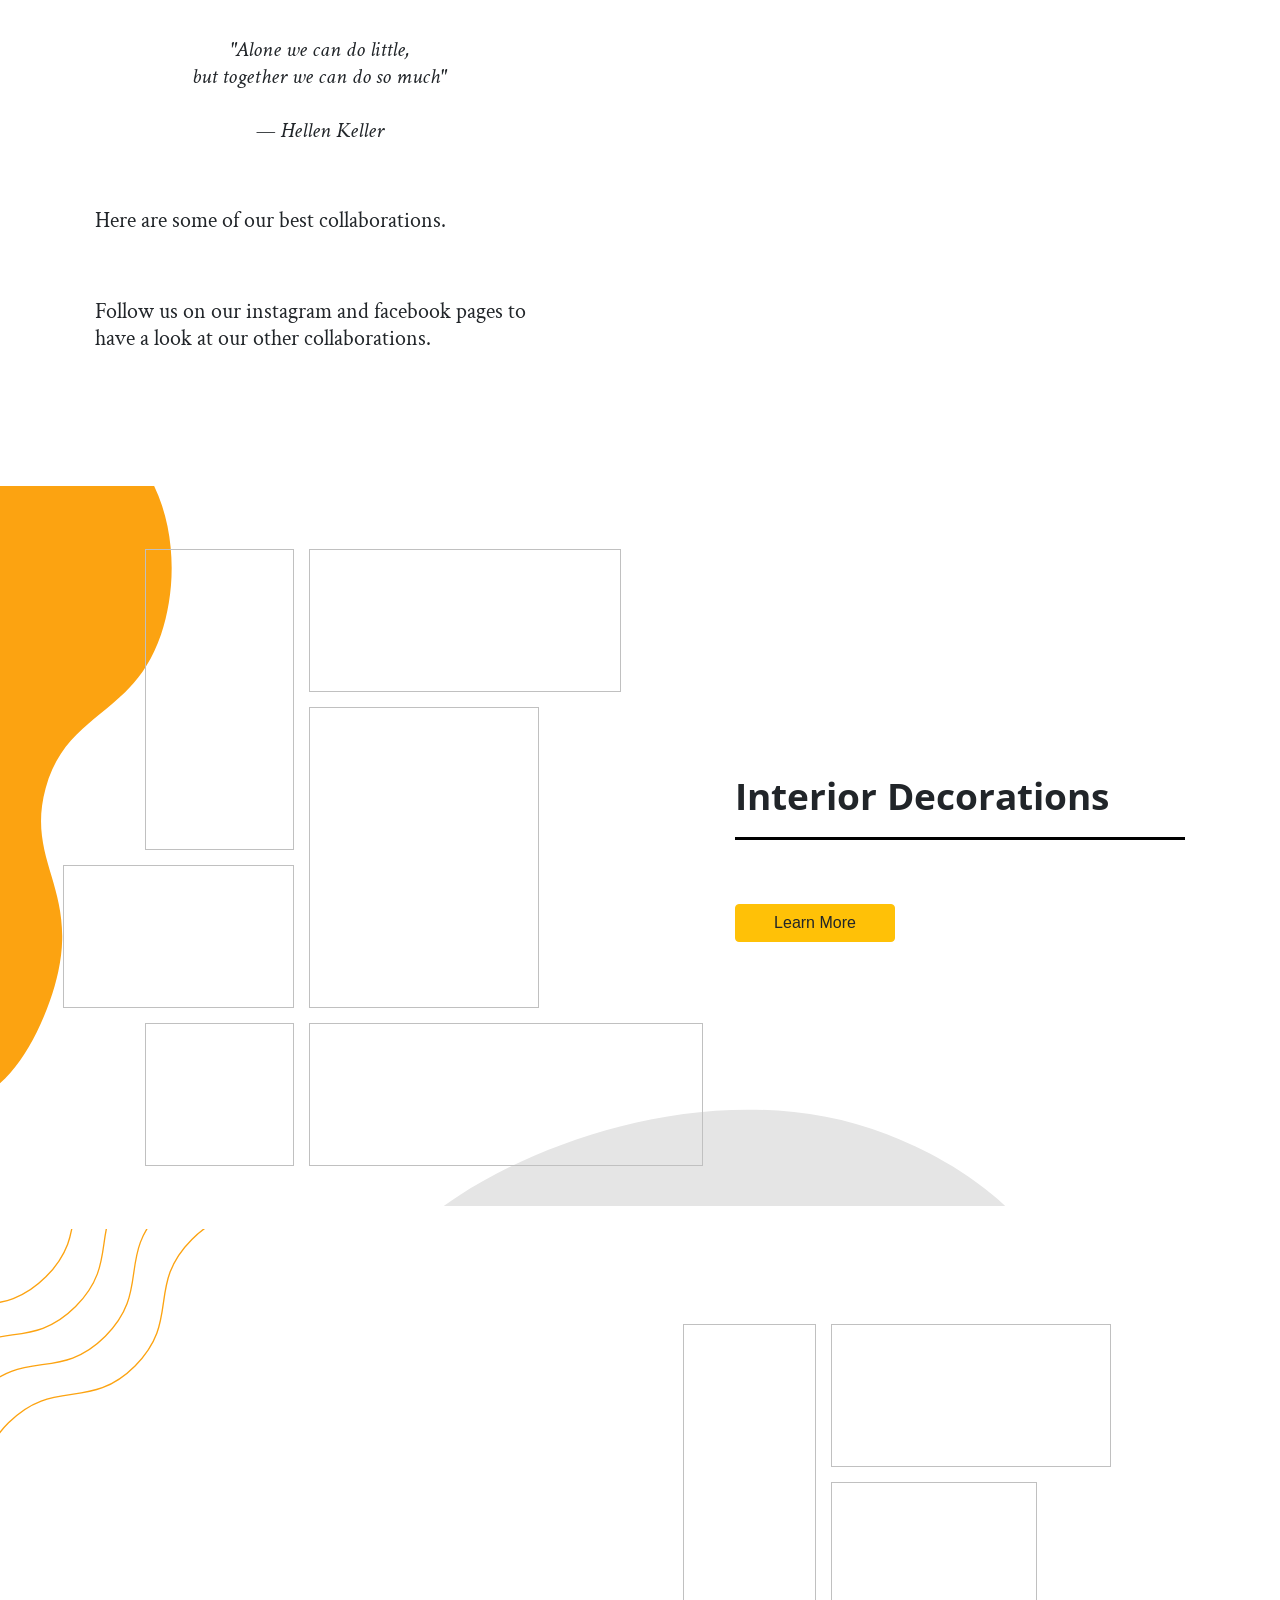
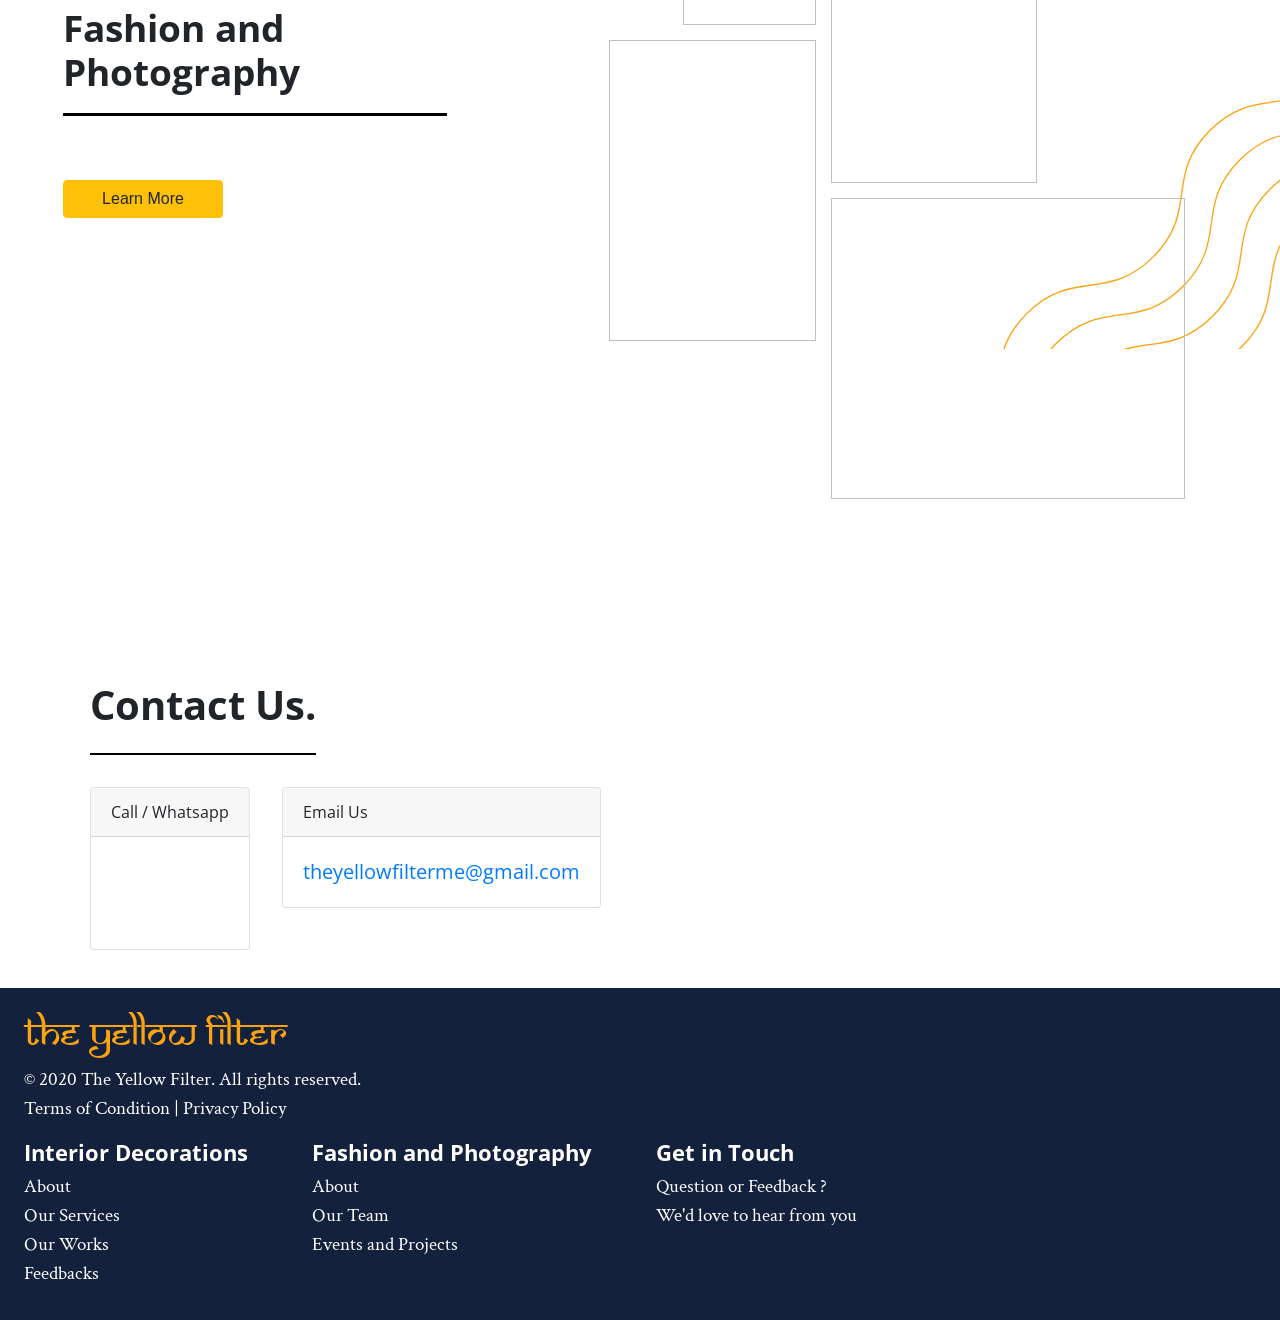
==== commit 0b4c3e31: "update" ====
--- a/index.html
+++ b/index.html
@@ -60,58 +60,60 @@
 data-styled.g42[id="OurGoals__Heading-sc-1av0b7h-1"]{content:"cQDwlg,"}/*!sc*/
 .jaLncK{font-family:"Crimson Text",serif;font-weight:400;font-size:1.4rem;line-height:1.6rem;text-align:center;padding:5vw;}/*!sc*/
 data-styled.g43[id="OurGoals__Body-sc-1av0b7h-2"]{content:"jaLncK,"}/*!sc*/
-.eLmCar{text-align:center;height:1px;background-color:black;width:7%;}/*!sc*/
-data-styled.g44[id="OurGoals__HR-sc-1av0b7h-3"]{content:"eLmCar,"}/*!sc*/
-.frERBZ{text-align:center;}/*!sc*/
-.frERBZ img{width:40vw;}/*!sc*/
-data-styled.g45[id="OurGoals__ImgContainer-sc-1av0b7h-4"]{content:"frERBZ,"}/*!sc*/
+.juNNVs{font-family:"Crimson Text",serif;font-weight:400;font-size:1.4rem;line-height:1.6rem;text-align:center;padding:1.5rem;}/*!sc*/
+data-styled.g44[id="OurGoals__OwnerName-sc-1av0b7h-3"]{content:"juNNVs,"}/*!sc*/
+.dkhZDI{text-align:center;height:1px;background-color:black;width:7%;}/*!sc*/
+data-styled.g45[id="OurGoals__HR-sc-1av0b7h-4"]{content:"dkhZDI,"}/*!sc*/
+.fEbVZY{text-align:center;}/*!sc*/
+.fEbVZY img{width:40vw;}/*!sc*/
+data-styled.g46[id="OurGoals__ImgContainer-sc-1av0b7h-5"]{content:"fEbVZY,"}/*!sc*/
 .bvxFEI{display:-webkit-box;display:-webkit-flex;display:-ms-flexbox;display:flex;-webkit-flex-direction:row;-ms-flex-direction:row;flex-direction:row;-webkit-flex-wrap:wrap;-ms-flex-wrap:wrap;flex-wrap:wrap;padding:7vh;}/*!sc*/
-data-styled.g46[id="OurCollaborations__CollaborationsContainer-budhui-0"]{content:"bvxFEI,"}/*!sc*/
+data-styled.g47[id="OurCollaborations__CollaborationsContainer-budhui-0"]{content:"bvxFEI,"}/*!sc*/
 .gMacBB{display:-webkit-box;display:-webkit-flex;display:-ms-flexbox;display:flex;-webkit-flex-direction:column;-ms-flex-direction:column;flex-direction:column;-webkit-align-content:left;-ms-flex-line-pack:left;align-content:left;width:40vw;}/*!sc*/
-data-styled.g47[id="OurCollaborations__TextContainer-budhui-1"]{content:"gMacBB,"}/*!sc*/
+data-styled.g48[id="OurCollaborations__TextContainer-budhui-1"]{content:"gMacBB,"}/*!sc*/
 .gGvfKA{font-family:"Open Sans",sans-serif;font-weight:700;font-size:2.3rem;text-align:left;display:inline-block;border:none;border-bottom:3px solid black;padding:0rem 0rem 1.2rem 0rem;}/*!sc*/
-data-styled.g48[id="OurCollaborations__TextBig-budhui-2"]{content:"gGvfKA,"}/*!sc*/
+data-styled.g49[id="OurCollaborations__TextBig-budhui-2"]{content:"gGvfKA,"}/*!sc*/
 .cOYRTo{font-family:"Crimson Text",serif;font-size:1.4rem;font-weight:400;text-align:center;margin:2rem;font-style:italic;}/*!sc*/
 .hNptBV{font-family:"Crimson Text",serif;font-size:1.4rem;font-weight:400;text-align:left;margin:2rem;font-style:normal;}/*!sc*/
-data-styled.g49[id="OurCollaborations__TextSmall-budhui-3"]{content:"cOYRTo,hNptBV,"}/*!sc*/
+data-styled.g50[id="OurCollaborations__TextSmall-budhui-3"]{content:"cOYRTo,hNptBV,"}/*!sc*/
 .kZNazu{-webkit-flex:1;-ms-flex:1;flex:1;margin:0rem 3rem 0rem 3rem;}/*!sc*/
-data-styled.g50[id="OurCollaborations__SwiperContainer-budhui-4"]{content:"kZNazu,"}/*!sc*/
+data-styled.g51[id="OurCollaborations__SwiperContainer-budhui-4"]{content:"kZNazu,"}/*!sc*/
 .eDqWKp{color:black;font-size:2rem;}/*!sc*/
 .eDqWKp a{color:black;}/*!sc*/
 .eDqWKp a:hover{color:#000000;}/*!sc*/
 .eDqWKp i{padding:1.5rem 1.5rem 0rem 0rem;}/*!sc*/
-data-styled.g51[id="OurCollaborations__Icons-budhui-5"]{content:"eDqWKp,"}/*!sc*/
+data-styled.g52[id="OurCollaborations__Icons-budhui-5"]{content:"eDqWKp,"}/*!sc*/
 .kgJSMH{display:-webkit-box;display:-webkit-flex;display:-ms-flexbox;display:flex;-webkit-flex-direction:row;-ms-flex-direction:row;flex-direction:row;-webkit-flex-wrap:wrap;-ms-flex-wrap:wrap;flex-wrap:wrap;padding:7vh;-webkit-box-pack:justify;-webkit-justify-content:space-between;-ms-flex-pack:justify;justify-content:space-between;-webkit-align-items:center;-webkit-box-align:center;-ms-flex-align:center;align-items:center;background-image:url('/images/white_bg_2.svg');background-repeat:no-repeat;}/*!sc*/
-data-styled.g52[id="InteriorDecorations__InteriorDecorationsContainer-sc-2cuu7p-0"]{content:"kgJSMH,"}/*!sc*/
+data-styled.g53[id="InteriorDecorations__InteriorDecorationsContainer-sc-2cuu7p-0"]{content:"kgJSMH,"}/*!sc*/
 .bQdHPD{display:grid;-webkit-flex-direction:column;-ms-flex-direction:column;flex-direction:column;-webkit-flex-wrap:wrap;-ms-flex-wrap:wrap;flex-wrap:wrap;grid-template-columns:repeat(8,1fr);grid-template-rows:repeat(8,5vw);grid-gap:15px;width:50vw;padding:0rem;}/*!sc*/
-data-styled.g53[id="InteriorDecorations__Gallery-sc-2cuu7p-1"]{content:"bQdHPD,"}/*!sc*/
+data-styled.g54[id="InteriorDecorations__Gallery-sc-2cuu7p-1"]{content:"bQdHPD,"}/*!sc*/
 .bDVNVK{display:-webkit-box;display:-webkit-flex;display:-ms-flexbox;display:flex;-webkit-flex-direction:column;-ms-flex-direction:column;flex-direction:column;-webkit-flex-wrap:wrap;-ms-flex-wrap:wrap;flex-wrap:wrap;-webkit-align-content:left;-ms-flex-line-pack:left;align-content:left;padding:2rem;-webkit-flex:1;-ms-flex:1;flex:1;}/*!sc*/
-data-styled.g54[id="InteriorDecorations__TextContainer-sc-2cuu7p-2"]{content:"bDVNVK,"}/*!sc*/
+data-styled.g55[id="InteriorDecorations__TextContainer-sc-2cuu7p-2"]{content:"bDVNVK,"}/*!sc*/
 .kXLGWc{font-family:"Open Sans",sans-serif;font-weight:700;font-size:2.3rem;text-align:left;display:inline-block;border:none;border-bottom:3px solid black;padding:0rem 0rem 1.2rem 0rem;}/*!sc*/
-data-styled.g55[id="InteriorDecorations__TextBig-sc-2cuu7p-3"]{content:"kXLGWc,"}/*!sc*/
+data-styled.g56[id="InteriorDecorations__TextBig-sc-2cuu7p-3"]{content:"kXLGWc,"}/*!sc*/
 .fOANoL{font-family:"Crimson Text",serif;font-size:1.4rem;font-weight:400;margin:2rem 0rem 0rem 0rem;font-style:normal;}/*!sc*/
-data-styled.g56[id="InteriorDecorations__TextSmall-sc-2cuu7p-4"]{content:"fOANoL,"}/*!sc*/
+data-styled.g57[id="InteriorDecorations__TextSmall-sc-2cuu7p-4"]{content:"fOANoL,"}/*!sc*/
 .dVsCkw{height:100%;width:100%;object-fit:cover;grid-column-start:2;grid-column-end:4;grid-row-start:1;grid-row-end:5;margin:0rem;}/*!sc*/
 .tghhF{height:100%;width:100%;object-fit:cover;grid-column-start:1;grid-column-end:4;grid-row-start:5;grid-row-end:7;margin:0rem;}/*!sc*/
 .kXtvHo{height:100%;width:100%;object-fit:cover;grid-column-start:4;grid-column-end:8;grid-row-start:1;grid-row-end:3;margin:0rem;}/*!sc*/
 .dBsAcm{height:100%;width:100%;object-fit:cover;grid-column-start:2;grid-column-end:4;grid-row-start:7;grid-row-end:9;margin:0rem;}/*!sc*/
 .jguqzN{height:100%;width:100%;object-fit:cover;grid-column-start:4;grid-column-end:7;grid-row-start:3;grid-row-end:7;margin:0rem;}/*!sc*/
 .bKZIqF{height:100%;width:100%;object-fit:cover;grid-column-start:4;grid-column-end:9;grid-row-start:7;grid-row-end:9;margin:0rem;}/*!sc*/
-data-styled.g57[id="InteriorDecorations__Img-sc-2cuu7p-5"]{content:"dVsCkw,tghhF,kXtvHo,dBsAcm,jguqzN,bKZIqF,"}/*!sc*/
+data-styled.g58[id="InteriorDecorations__Img-sc-2cuu7p-5"]{content:"dVsCkw,tghhF,kXtvHo,dBsAcm,jguqzN,bKZIqF,"}/*!sc*/
 .HVTqf{display:-webkit-box;display:-webkit-flex;display:-ms-flexbox;display:flex;-webkit-flex-direction:row;-ms-flex-direction:row;flex-direction:row;-webkit-flex-wrap:wrap;-ms-flex-wrap:wrap;flex-wrap:wrap;padding:7vh;-webkit-box-pack:justify;-webkit-justify-content:space-between;-ms-flex-pack:justify;justify-content:space-between;-webkit-align-items:center;-webkit-box-align:center;-ms-flex-align:center;align-items:center;background-image:url("/images/white_bg.svg");background-repeat:no-repeat;}/*!sc*/
-data-styled.g58[id="FashionAndPhotography__FPContainer-sc-1nsdnnu-0"]{content:"HVTqf,"}/*!sc*/
+data-styled.g59[id="FashionAndPhotography__FPContainer-sc-1nsdnnu-0"]{content:"HVTqf,"}/*!sc*/
 .bPmYQN{display:grid;-webkit-flex-direction:column;-ms-flex-direction:column;flex-direction:column;-webkit-flex-wrap:wrap;-ms-flex-wrap:wrap;flex-wrap:wrap;grid-template-columns:repeat(8,1fr);grid-template-rows:repeat(10,5vw);grid-gap:15px;width:50vw;padding:2rem;}/*!sc*/
-data-styled.g59[id="FashionAndPhotography__Gallery-sc-1nsdnnu-1"]{content:"bPmYQN,"}/*!sc*/
+data-styled.g60[id="FashionAndPhotography__Gallery-sc-1nsdnnu-1"]{content:"bPmYQN,"}/*!sc*/
 .ljlMbf{display:-webkit-box;display:-webkit-flex;display:-ms-flexbox;display:flex;-webkit-flex-direction:column;-ms-flex-direction:column;flex-direction:column;-webkit-flex-wrap:wrap;-ms-flex-wrap:wrap;flex-wrap:wrap;-webkit-align-content:left;-ms-flex-line-pack:left;align-content:left;padding:0rem;width:30vw;}/*!sc*/
-data-styled.g60[id="FashionAndPhotography__TextContainer-sc-1nsdnnu-2"]{content:"ljlMbf,"}/*!sc*/
+data-styled.g61[id="FashionAndPhotography__TextContainer-sc-1nsdnnu-2"]{content:"ljlMbf,"}/*!sc*/
 .ibmURY{font-family:"Open Sans",sans-serif;font-weight:700;font-size:2.3rem;text-align:left;display:inline-block;border:none;border-bottom:3px solid black;padding:0rem 0rem 1.2rem 0rem;}/*!sc*/
-data-styled.g61[id="FashionAndPhotography__TextBig-sc-1nsdnnu-3"]{content:"ibmURY,"}/*!sc*/
+data-styled.g62[id="FashionAndPhotography__TextBig-sc-1nsdnnu-3"]{content:"ibmURY,"}/*!sc*/
 .iMjSGb{font-family:"Crimson Text",serif;font-size:1.4rem;font-weight:400;margin:2rem 0rem 0rem 0rem;font-style:normal;}/*!sc*/
-data-styled.g62[id="FashionAndPhotography__TextSmall-sc-1nsdnnu-4"]{content:"iMjSGb,"}/*!sc*/
+data-styled.g63[id="FashionAndPhotography__TextSmall-sc-1nsdnnu-4"]{content:"iMjSGb,"}/*!sc*/
 .kHkqKc{height:100%;width:100%;object-fit:cover;grid-column-start:2;grid-column-end:4;grid-row-start:1;grid-row-end:5;margin:0rem;}/*!sc*/
 .eyKcpn{height:100%;width:100%;object-fit:cover;grid-column-start:1;grid-column-end:4;grid-row-start:5;grid-row-end:9;margin:0rem;}/*!sc*/
 .dlwJnk{height:100%;width:100%;object-fit:cover;grid-column-start:4;grid-column-end:8;grid-row-start:1;grid-row-end:3;margin:0rem;}/*!sc*/
 .drvQWx{height:100%;width:100%;object-fit:cover;grid-column-start:4;grid-column-end:7;grid-row-start:3;grid-row-end:7;margin:0rem;}/*!sc*/
 .Vefuk{height:100%;width:100%;object-fit:cover;grid-column-start:4;grid-column-end:9;grid-row-start:7;grid-row-end:11;margin:0rem;}/*!sc*/
-data-styled.g63[id="FashionAndPhotography__Img-sc-1nsdnnu-5"]{content:"kHkqKc,eyKcpn,dlwJnk,drvQWx,Vefuk,"}/*!sc*/
-</style><link rel="icon" href="/favicon-32x32.png?v=754d63c2e8167f887b185343ba069896" type="image/png"/><link rel="manifest" href="/manifest.webmanifest" crossorigin="anonymous"/><meta name="theme-color" content="#663399"/><link rel="apple-touch-icon" sizes="48x48" href="/icons/icon-48x48.png?v=754d63c2e8167f887b185343ba069896"/><link rel="apple-touch-icon" sizes="72x72" href="/icons/icon-72x72.png?v=754d63c2e8167f887b185343ba069896"/><link rel="apple-touch-icon" sizes="96x96" href="/icons/icon-96x96.png?v=754d63c2e8167f887b185343ba069896"/><link rel="apple-touch-icon" sizes="144x144" href="/icons/icon-144x144.png?v=754d63c2e8167f887b185343ba069896"/><link rel="apple-touch-icon" sizes="192x192" href="/icons/icon-192x192.png?v=754d63c2e8167f887b185343ba069896"/><link rel="apple-touch-icon" sizes="256x256" href="/icons/icon-256x256.png?v=754d63c2e8167f887b185343ba069896"/><link rel="apple-touch-icon" sizes="384x384" href="/icons/icon-384x384.png?v=754d63c2e8167f887b185343ba069896"/><link rel="apple-touch-icon" sizes="512x512" href="/icons/icon-512x512.png?v=754d63c2e8167f887b185343ba069896"/><link as="script" rel="preload" href="/webpack-runtime-78e837f93f7353515d36.js"/><link as="script" rel="preload" href="/styles-755093da0c07f4b49226.js"/><link as="script" rel="preload" href="/framework-e2d419ac45d8ae41957a.js"/><link as="script" rel="preload" href="/app-6a4e570eb5c994e6ce19.js"/><link as="script" rel="preload" href="/d91e9ae9-2277e8f6bba0e3667889.js"/><link as="script" rel="preload" href="/commons-09750f4a1537a8a3a0bd.js"/><link as="script" rel="preload" href="/component---src-pages-index-tsx-988709db98001c7defc6.js"/><link as="fetch" rel="preload" href="/page-data/index/page-data.json" crossorigin="anonymous"/><link as="fetch" rel="preload" href="/page-data/sq/d/3139285503.json" crossorigin="anonymous"/><link as="fetch" rel="preload" href="/page-data/app-data.json" crossorigin="anonymous"/></head><body><div id="___gatsby"><div style="outline:none" tabindex="-1" id="gatsby-focus-wrapper"><div><nav><nav style="background-color:#14213D" class="navbar navbar-expand-lg navbar-dark"><a href="/" class="navbar-brand"><h2 class="Header__Logo-fpk8za-0 iAoYuO">The <span style="color:#FCA311">yellow</span> filter</h2></a><button aria-controls="responsive-navbar-nav" type="button" aria-label="Toggle navigation" class="navbar-toggler collapsed"><span class="navbar-toggler-icon"></span></button><div class="navbar-collapse collapse" id="responsive-navbar-nav"><div class="ml-auto navbar-nav"><div class="nav-item"><a aria-current="page" style="font-family:Open Sans, sans-serif;font-weight:500;font-size:1.1rem;color:#e5e5e5;text-decorations:none;margin-left:1rem;cursor:pointer" class="" href="/">Home</a></div><div class="nav-item"><a style="font-family:Open Sans, sans-serif;font-weight:500;font-size:1.1rem;color:#e5e5e5;text-decorations:none;margin-left:1rem;cursor:pointer" href="/interior-decorations">Interior Decorations</a></div><div class="nav-item"><a style="font-family:Open Sans, sans-serif;font-weight:500;font-size:1.1rem;color:#e5e5e5;text-decorations:none;margin-left:1rem;cursor:pointer" href="/fashion-photography">Fashion and Photography</a></div><div style="font-family:Open Sans, sans-serif;font-weight:500;font-size:1.1rem;color:#e5e5e5;text-decorations:none;margin-left:1rem;cursor:pointer" class="nav-item">Contact Us</div></div></div></nav></nav><div class="Home__Container-sc-1tm8aa1-0 drmFNW"><div class="Home__TextContainer-sc-1tm8aa1-1 hZahSl"><h1 class="Home__Heading-sc-1tm8aa1-3 jJoklw">The <span>Yellow</span> Filter</h1><p class="Home__SubText-sc-1tm8aa1-4 kaBzOV"><br/>Hello There. Welcome to The Yellow Filter. Art and Lifestyle to you. <br/><br/>We are here to give a good taste of Art and Lifestyle. We deal in <b>Interior Decorations</b> of Homes, Offices, Work Places, Cafes, Hotels, Resturants and etc. We also deal in <b>Fashion Grooming and Photography.</b></p><div class="Home__Icons-sc-1tm8aa1-5 eeDWgN"><a href="https://www.instagram.com/the.yellow.filter" target="_blank" rel="noopener noreferrer"><i class="fab fa-instagram"></i></a><a href="https://www.facebook.com/The-Yellow-Filter-104261981615307"><i class="fab fa-facebook"></i></a></div><br/></div><img src="" class="Home__Img-sc-1tm8aa1-2 bWauqg"/></div><div id="our-goals"><div class="OurGoals__OurGoalsContainer-sc-1av0b7h-0 gRKRVa"><h1 class="OurGoals__Heading-sc-1av0b7h-1 cQDwlg">Our Goals</h1><hr class="OurGoals__HR-sc-1av0b7h-3 eLmCar"/><p class="OurGoals__Body-sc-1av0b7h-2 jaLncK"></p><br/><h1 class="OurGoals__Heading-sc-1av0b7h-1 cQDwlg">Some Words by our Owner</h1><hr class="OurGoals__HR-sc-1av0b7h-3 eLmCar"/><p class="OurGoals__Body-sc-1av0b7h-2 jaLncK"></p><div class="OurGoals__ImgContainer-sc-1av0b7h-4 frERBZ"><img src=""/></div></div></div><div id="our-collaborations"><div class="OurCollaborations__CollaborationsContainer-budhui-0 bvxFEI"><div class="OurCollaborations__TextContainer-budhui-1 gMacBB"><h1 class="OurCollaborations__TextBig-budhui-2 gGvfKA">Our Collaborations</h1><h3 class="OurCollaborations__TextSmall-budhui-3 cOYRTo">&quot;Alone we can do little, <br/> but together we can do so much&quot; <br/><br/> <span>—</span> Hellen Keller</h3><h3 class="OurCollaborations__TextSmall-budhui-3 hNptBV">Here are some of our best collaborations.</h3><h3 class="OurCollaborations__TextSmall-budhui-3 hNptBV">Follow us on our instagram and facebook pages to have a look at our other collaborations.<div class="OurCollaborations__Icons-budhui-5 eDqWKp"><a href="https://www.instagram.com/the.yellow.filter" target="_blank" rel="noopener noreferrer"><i class="fab fa-instagram"></i></a><a href="https://www.facebook.com/The-Yellow-Filter-104261981615307/"><i class="fab fa-facebook"></i></a></div></h3></div><div class="OurCollaborations__SwiperContainer-budhui-4 kZNazu"><div class="carousel slide"><ol class="carousel-indicators"></ol><div class="carousel-inner"></div><a class="carousel-control-prev" role="button" href="#"><span aria-hidden="true" class="carousel-control-prev-icon"></span><span class="sr-only">Previous</span></a><a class="carousel-control-next" role="button" href="#"><span aria-hidden="true" class="carousel-control-next-icon"></span><span class="sr-only">Next</span></a></div></div></div></div><div class="InteriorDecorations__InteriorDecorationsContainer-sc-2cuu7p-0 kgJSMH"><div class="InteriorDecorations__Gallery-sc-2cuu7p-1 bQdHPD"><img class="InteriorDecorations__Img-sc-2cuu7p-5 dVsCkw"/><img class="InteriorDecorations__Img-sc-2cuu7p-5 tghhF"/><img class="InteriorDecorations__Img-sc-2cuu7p-5 kXtvHo"/><img class="InteriorDecorations__Img-sc-2cuu7p-5 dBsAcm"/><img class="InteriorDecorations__Img-sc-2cuu7p-5 jguqzN"/><img class="InteriorDecorations__Img-sc-2cuu7p-5 bKZIqF"/></div><div class="InteriorDecorations__TextContainer-sc-2cuu7p-2 bDVNVK"><h1 class="InteriorDecorations__TextBig-sc-2cuu7p-3 kXLGWc">Interior Decorations</h1><h3 class="InteriorDecorations__TextSmall-sc-2cuu7p-4 fOANoL"></h3><br/><a style="width:10rem" href="/interior-decorations" class="btn btn-warning">Learn More</a></div></div><div class="FashionAndPhotography__FPContainer-sc-1nsdnnu-0 HVTqf"><div class="FashionAndPhotography__TextContainer-sc-1nsdnnu-2 ljlMbf"><h1 class="FashionAndPhotography__TextBig-sc-1nsdnnu-3 ibmURY">Fashion and Photography</h1><h3 class="FashionAndPhotography__TextSmall-sc-1nsdnnu-4 iMjSGb"></h3><br/><a style="width:10rem" href="/fashion-photography" class="btn btn-warning">Learn More</a></div><div class="FashionAndPhotography__Gallery-sc-1nsdnnu-1 bPmYQN"><img class="FashionAndPhotography__Img-sc-1nsdnnu-5 kHkqKc"/><img class="FashionAndPhotography__Img-sc-1nsdnnu-5 eyKcpn"/><img class="FashionAndPhotography__Img-sc-1nsdnnu-5 dlwJnk"/><img class="FashionAndPhotography__Img-sc-1nsdnnu-5 drvQWx"/><img class="FashionAndPhotography__Img-sc-1nsdnnu-5 Vefuk"/></div></div><br/><br/><div class="ContactUs__Container-vqzoyb-0 eVYzrw"><h1 class="ContactUs__Head-vqzoyb-2 hgfKOg">Contact Us.</h1><br/><br/><div class="ContactUs__CardContainer-vqzoyb-1 fECwbr"><div class="ContactUs__CardWrapper-vqzoyb-3 harsct"><div class="card"><div class="card-header"><i class="fab fa-whatsapp"></i> Call / Whatsapp</div><div class="card-body"><blockquote class="blockquote mb-0"><a href="tel:undefined" class="ContactUs__PhoneNumber-vqzoyb-4 ePpWAV"></a><br/><a href="tel:undefined" class="ContactUs__PhoneNumber-vqzoyb-4 ePpWAV"></a><br/><a href="tel:undefined" class="ContactUs__PhoneNumber-vqzoyb-4 ePpWAV"></a></blockquote></div></div></div><div class="ContactUs__CardWrapper-vqzoyb-3 harsct"><div class="card"><div class="card-header"><i class="fas fa-envelope-open-text"></i> Email Us</div><div class="card-body"><blockquote class="blockquote mb-0"><a href="mailto:theyellowfilterme@gmail.com">theyellowfilterme@gmail.com</a></blockquote></div></div></div></div></div><div id="footer"><div class="Footer__FooterContainer-gul434-0 eHYHiz"><div class="Footer__BrandContainer-gul434-1 hruuNC"><h1 class="Footer__Brand-gul434-5 jZdPrS">The Yellow Filter</h1><p class="Footer__CopyrightText-gul434-6 hfZPjd">© 2020 The Yellow Filter. All rights reserved. <br/> Terms of Condition | Privacy Policy</p></div><div style="display:flex;flex-direction:row;flex-wrap:wrap"><div class="Footer__LinksContainer-gul434-2 cyUqml"><h3 class="Footer__LinksHead-gul434-7 ixnNsT">Interior Decorations</h3><div target="_blank" rel="noopener noreferrer" class="Footer__PageLink-gul434-8 lleIis"><a href="/interior-decorations">About <br/></a></div><div target="_blank" rel="noopener noreferrer" class="Footer__PageLink-gul434-8 lleIis"><a href="/interior-decorations#services">Our Services <br/></a></div><div target="_blank" rel="noopener noreferrer" class="Footer__PageLink-gul434-8 lleIis"><a href="/interior-decorations#works">Our Works <br/></a></div><div target="_blank" rel="noopener noreferrer" class="Footer__PageLink-gul434-8 lleIis"><a href="/interior-decorations#feedbacks">Feedbacks <br/></a></div></div><div class="Footer__LinksContainer-gul434-2 cyUqml"><h3 class="Footer__LinksHead-gul434-7 ixnNsT">Fashion and Photography</h3><div target="_blank" rel="noopener noreferrer" class="Footer__PageLink-gul434-8 lleIis"><a href="/fashion-photography">About <br/></a></div><div target="_blank" rel="noopener noreferrer" class="Footer__PageLink-gul434-8 lleIis"><a href="/fashion-photography#team">Our Team<br/></a></div><div target="_blank" rel="noopener noreferrer" class="Footer__PageLink-gul434-8 lleIis"><a href="/fashion-photography#events">Events and Projects <br/></a></div></div><div class="Footer__SocialMediaContainer-gul434-3 ckFcjI"><h3 class="Footer__LinksHead-gul434-7 ixnNsT">Get in Touch</h3><div class="Footer__PageLink-gul434-8 lleIis"><a href="mailto:theyellowfilterme@gmail.com">Question or Feedback ? <br/>We&#x27;d love to hear from you</a></div><div class="Footer__Icons-gul434-4 bmqrgV"><a href="https://www.instagram.com/the.yellow.filter" target="_blank" rel="noopener noreferrer"><i class="fab fa-instagram"></i></a><a href="https://www.facebook.com/The-Yellow-Filter-104261981615307" target="_blank" rel="noopener noreferrer"><i class="fab fa-facebook"></i></a></div></div></div></div></div></div></div><div id="gatsby-announcer" style="position:absolute;top:0;width:1px;height:1px;padding:0;overflow:hidden;clip:rect(0, 0, 0, 0);white-space:nowrap;border:0" aria-live="assertive" aria-atomic="true"></div></div><script id="gatsby-script-loader">/*<![CDATA[*/window.pagePath="/";/*]]>*/</script><script id="gatsby-chunk-mapping">/*<![CDATA[*/window.___chunkMapping={"polyfill":["/polyfill-7ce8899afcd175e429bd.js"],"app":["/app-6a4e570eb5c994e6ce19.js"],"component---src-pages-fashion-photography-tsx":["/component---src-pages-fashion-photography-tsx-2a032cd42f5f3de43707.js"],"component---src-pages-index-tsx":["/component---src-pages-index-tsx-988709db98001c7defc6.js"],"component---src-pages-interior-decorations-tsx":["/component---src-pages-interior-decorations-tsx-56d50d94ef65dc638bf8.js"]};/*]]>*/</script><script src="/polyfill-7ce8899afcd175e429bd.js" nomodule=""></script><script src="/component---src-pages-index-tsx-988709db98001c7defc6.js" async=""></script><script src="/commons-09750f4a1537a8a3a0bd.js" async=""></script><script src="/d91e9ae9-2277e8f6bba0e3667889.js" async=""></script><script src="/app-6a4e570eb5c994e6ce19.js" async=""></script><script src="/framework-e2d419ac45d8ae41957a.js" async=""></script><script src="/styles-755093da0c07f4b49226.js" async=""></script><script src="/webpack-runtime-78e837f93f7353515d36.js" async=""></script></body></html>+data-styled.g64[id="FashionAndPhotography__Img-sc-1nsdnnu-5"]{content:"kHkqKc,eyKcpn,dlwJnk,drvQWx,Vefuk,"}/*!sc*/
+</style><link rel="icon" href="/favicon-32x32.png?v=754d63c2e8167f887b185343ba069896" type="image/png"/><link rel="manifest" href="/manifest.webmanifest" crossorigin="anonymous"/><meta name="theme-color" content="#663399"/><link rel="apple-touch-icon" sizes="48x48" href="/icons/icon-48x48.png?v=754d63c2e8167f887b185343ba069896"/><link rel="apple-touch-icon" sizes="72x72" href="/icons/icon-72x72.png?v=754d63c2e8167f887b185343ba069896"/><link rel="apple-touch-icon" sizes="96x96" href="/icons/icon-96x96.png?v=754d63c2e8167f887b185343ba069896"/><link rel="apple-touch-icon" sizes="144x144" href="/icons/icon-144x144.png?v=754d63c2e8167f887b185343ba069896"/><link rel="apple-touch-icon" sizes="192x192" href="/icons/icon-192x192.png?v=754d63c2e8167f887b185343ba069896"/><link rel="apple-touch-icon" sizes="256x256" href="/icons/icon-256x256.png?v=754d63c2e8167f887b185343ba069896"/><link rel="apple-touch-icon" sizes="384x384" href="/icons/icon-384x384.png?v=754d63c2e8167f887b185343ba069896"/><link rel="apple-touch-icon" sizes="512x512" href="/icons/icon-512x512.png?v=754d63c2e8167f887b185343ba069896"/><link as="script" rel="preload" href="/webpack-runtime-71cbd22f104a2b804e60.js"/><link as="script" rel="preload" href="/styles-755093da0c07f4b49226.js"/><link as="script" rel="preload" href="/framework-e2d419ac45d8ae41957a.js"/><link as="script" rel="preload" href="/app-6748e40c3abf50792f4c.js"/><link as="script" rel="preload" href="/d91e9ae9-2277e8f6bba0e3667889.js"/><link as="script" rel="preload" href="/commons-09750f4a1537a8a3a0bd.js"/><link as="script" rel="preload" href="/component---src-pages-index-tsx-1c4ab36fff3b45325fca.js"/><link as="fetch" rel="preload" href="/page-data/index/page-data.json" crossorigin="anonymous"/><link as="fetch" rel="preload" href="/page-data/sq/d/3139285503.json" crossorigin="anonymous"/><link as="fetch" rel="preload" href="/page-data/app-data.json" crossorigin="anonymous"/></head><body><div id="___gatsby"><div style="outline:none" tabindex="-1" id="gatsby-focus-wrapper"><div><nav><nav style="background-color:#14213D" class="navbar navbar-expand-lg navbar-dark"><a href="/" class="navbar-brand"><h2 class="Header__Logo-fpk8za-0 iAoYuO">The <span style="color:#FCA311">yellow</span> filter</h2></a><button aria-controls="responsive-navbar-nav" type="button" aria-label="Toggle navigation" class="navbar-toggler collapsed"><span class="navbar-toggler-icon"></span></button><div class="navbar-collapse collapse" id="responsive-navbar-nav"><div class="ml-auto navbar-nav"><div class="nav-item"><a aria-current="page" style="font-family:Open Sans, sans-serif;font-weight:500;font-size:1.1rem;color:#e5e5e5;text-decorations:none;margin-left:1rem;cursor:pointer" class="" href="/">Home</a></div><div class="nav-item"><a style="font-family:Open Sans, sans-serif;font-weight:500;font-size:1.1rem;color:#e5e5e5;text-decorations:none;margin-left:1rem;cursor:pointer" href="/interior-decorations">Interior Decorations</a></div><div class="nav-item"><a style="font-family:Open Sans, sans-serif;font-weight:500;font-size:1.1rem;color:#e5e5e5;text-decorations:none;margin-left:1rem;cursor:pointer" href="/fashion-photography">Fashion and Photography</a></div><div style="font-family:Open Sans, sans-serif;font-weight:500;font-size:1.1rem;color:#e5e5e5;text-decorations:none;margin-left:1rem;cursor:pointer" class="nav-item">Contact Us</div></div></div></nav></nav><div class="Home__Container-sc-1tm8aa1-0 drmFNW"><div class="Home__TextContainer-sc-1tm8aa1-1 hZahSl"><h1 class="Home__Heading-sc-1tm8aa1-3 jJoklw">The <span>Yellow</span> Filter</h1><p class="Home__SubText-sc-1tm8aa1-4 kaBzOV"><br/>Hello There. Welcome to The Yellow Filter. Art and Lifestyle to you. <br/><br/>We are here to give a good taste of Art and Lifestyle. We deal in <b>Interior Decorations</b> of Homes, Offices, Work Places, Cafes, Hotels, Resturants and etc. We also deal in <b>Fashion Grooming and Photography.</b></p><div class="Home__Icons-sc-1tm8aa1-5 eeDWgN"><a href="https://www.instagram.com/the.yellow.filter" target="_blank" rel="noopener noreferrer"><i class="fab fa-instagram"></i></a><a href="https://www.facebook.com/The-Yellow-Filter-104261981615307"><i class="fab fa-facebook"></i></a></div><br/></div><img src="" class="Home__Img-sc-1tm8aa1-2 bWauqg"/></div><div id="our-goals"><div class="OurGoals__OurGoalsContainer-sc-1av0b7h-0 gRKRVa"><h1 class="OurGoals__Heading-sc-1av0b7h-1 cQDwlg">Our Goals</h1><hr class="OurGoals__HR-sc-1av0b7h-4 dkhZDI"/><p class="OurGoals__Body-sc-1av0b7h-2 jaLncK"></p><br/><h1 class="OurGoals__Heading-sc-1av0b7h-1 cQDwlg">Some Words by our Owner</h1><hr class="OurGoals__HR-sc-1av0b7h-4 dkhZDI"/><p class="OurGoals__Body-sc-1av0b7h-2 jaLncK"></p><div class="OurGoals__ImgContainer-sc-1av0b7h-5 fEbVZY"><img src=""/></div><p class="OurGoals__OwnerName-sc-1av0b7h-3 juNNVs">Mr. Arun Kumar Yadav</p></div></div><div id="our-collaborations"><div class="OurCollaborations__CollaborationsContainer-budhui-0 bvxFEI"><div class="OurCollaborations__TextContainer-budhui-1 gMacBB"><h1 class="OurCollaborations__TextBig-budhui-2 gGvfKA">Our Collaborations</h1><h3 class="OurCollaborations__TextSmall-budhui-3 cOYRTo">&quot;Alone we can do little, <br/> but together we can do so much&quot; <br/><br/> <span>—</span> Hellen Keller</h3><h3 class="OurCollaborations__TextSmall-budhui-3 hNptBV">Here are some of our best collaborations.</h3><h3 class="OurCollaborations__TextSmall-budhui-3 hNptBV">Follow us on our instagram and facebook pages to have a look at our other collaborations.<div class="OurCollaborations__Icons-budhui-5 eDqWKp"><a href="https://www.instagram.com/the.yellow.filter" target="_blank" rel="noopener noreferrer"><i class="fab fa-instagram"></i></a><a href="https://www.facebook.com/The-Yellow-Filter-104261981615307/"><i class="fab fa-facebook"></i></a></div></h3></div><div class="OurCollaborations__SwiperContainer-budhui-4 kZNazu"><div class="carousel slide"><ol class="carousel-indicators"></ol><div class="carousel-inner"></div><a class="carousel-control-prev" role="button" href="#"><span aria-hidden="true" class="carousel-control-prev-icon"></span><span class="sr-only">Previous</span></a><a class="carousel-control-next" role="button" href="#"><span aria-hidden="true" class="carousel-control-next-icon"></span><span class="sr-only">Next</span></a></div></div></div></div><div class="InteriorDecorations__InteriorDecorationsContainer-sc-2cuu7p-0 kgJSMH"><div class="InteriorDecorations__Gallery-sc-2cuu7p-1 bQdHPD"><img class="InteriorDecorations__Img-sc-2cuu7p-5 dVsCkw"/><img class="InteriorDecorations__Img-sc-2cuu7p-5 tghhF"/><img class="InteriorDecorations__Img-sc-2cuu7p-5 kXtvHo"/><img class="InteriorDecorations__Img-sc-2cuu7p-5 dBsAcm"/><img class="InteriorDecorations__Img-sc-2cuu7p-5 jguqzN"/><img class="InteriorDecorations__Img-sc-2cuu7p-5 bKZIqF"/></div><div class="InteriorDecorations__TextContainer-sc-2cuu7p-2 bDVNVK"><h1 class="InteriorDecorations__TextBig-sc-2cuu7p-3 kXLGWc">Interior Decorations</h1><h3 class="InteriorDecorations__TextSmall-sc-2cuu7p-4 fOANoL"></h3><br/><a style="width:10rem" href="/interior-decorations" class="btn btn-warning">Learn More</a></div></div><div class="FashionAndPhotography__FPContainer-sc-1nsdnnu-0 HVTqf"><div class="FashionAndPhotography__TextContainer-sc-1nsdnnu-2 ljlMbf"><h1 class="FashionAndPhotography__TextBig-sc-1nsdnnu-3 ibmURY">Fashion and Photography</h1><h3 class="FashionAndPhotography__TextSmall-sc-1nsdnnu-4 iMjSGb"></h3><br/><a style="width:10rem" href="/fashion-photography" class="btn btn-warning">Learn More</a></div><div class="FashionAndPhotography__Gallery-sc-1nsdnnu-1 bPmYQN"><img class="FashionAndPhotography__Img-sc-1nsdnnu-5 kHkqKc"/><img class="FashionAndPhotography__Img-sc-1nsdnnu-5 eyKcpn"/><img class="FashionAndPhotography__Img-sc-1nsdnnu-5 dlwJnk"/><img class="FashionAndPhotography__Img-sc-1nsdnnu-5 drvQWx"/><img class="FashionAndPhotography__Img-sc-1nsdnnu-5 Vefuk"/></div></div><br/><br/><div class="ContactUs__Container-vqzoyb-0 eVYzrw"><h1 class="ContactUs__Head-vqzoyb-2 hgfKOg">Contact Us.</h1><br/><br/><div class="ContactUs__CardContainer-vqzoyb-1 fECwbr"><div class="ContactUs__CardWrapper-vqzoyb-3 harsct"><div class="card"><div class="card-header"><i class="fab fa-whatsapp"></i> Call / Whatsapp</div><div class="card-body"><blockquote class="blockquote mb-0"><a href="tel:undefined" class="ContactUs__PhoneNumber-vqzoyb-4 ePpWAV"></a><br/><a href="tel:undefined" class="ContactUs__PhoneNumber-vqzoyb-4 ePpWAV"></a><br/><a href="tel:undefined" class="ContactUs__PhoneNumber-vqzoyb-4 ePpWAV"></a></blockquote></div></div></div><div class="ContactUs__CardWrapper-vqzoyb-3 harsct"><div class="card"><div class="card-header"><i class="fas fa-envelope-open-text"></i> Email Us</div><div class="card-body"><blockquote class="blockquote mb-0"><a href="mailto:theyellowfilterme@gmail.com">theyellowfilterme@gmail.com</a></blockquote></div></div></div></div></div><div id="footer"><div class="Footer__FooterContainer-gul434-0 eHYHiz"><div class="Footer__BrandContainer-gul434-1 hruuNC"><h1 class="Footer__Brand-gul434-5 jZdPrS">The Yellow Filter</h1><p class="Footer__CopyrightText-gul434-6 hfZPjd">© 2020 The Yellow Filter. All rights reserved. <br/> Terms of Condition | Privacy Policy</p></div><div style="display:flex;flex-direction:row;flex-wrap:wrap"><div class="Footer__LinksContainer-gul434-2 cyUqml"><h3 class="Footer__LinksHead-gul434-7 ixnNsT">Interior Decorations</h3><div target="_blank" rel="noopener noreferrer" class="Footer__PageLink-gul434-8 lleIis"><a href="/interior-decorations">About <br/></a></div><div target="_blank" rel="noopener noreferrer" class="Footer__PageLink-gul434-8 lleIis"><a href="/interior-decorations#services">Our Services <br/></a></div><div target="_blank" rel="noopener noreferrer" class="Footer__PageLink-gul434-8 lleIis"><a href="/interior-decorations#works">Our Works <br/></a></div><div target="_blank" rel="noopener noreferrer" class="Footer__PageLink-gul434-8 lleIis"><a href="/interior-decorations#feedbacks">Feedbacks <br/></a></div></div><div class="Footer__LinksContainer-gul434-2 cyUqml"><h3 class="Footer__LinksHead-gul434-7 ixnNsT">Fashion and Photography</h3><div target="_blank" rel="noopener noreferrer" class="Footer__PageLink-gul434-8 lleIis"><a href="/fashion-photography">About <br/></a></div><div target="_blank" rel="noopener noreferrer" class="Footer__PageLink-gul434-8 lleIis"><a href="/fashion-photography#team">Our Team<br/></a></div><div target="_blank" rel="noopener noreferrer" class="Footer__PageLink-gul434-8 lleIis"><a href="/fashion-photography#events">Events and Projects <br/></a></div></div><div class="Footer__SocialMediaContainer-gul434-3 ckFcjI"><h3 class="Footer__LinksHead-gul434-7 ixnNsT">Get in Touch</h3><div class="Footer__PageLink-gul434-8 lleIis"><a href="mailto:theyellowfilterme@gmail.com">Question or Feedback ? <br/>We&#x27;d love to hear from you</a></div><div class="Footer__Icons-gul434-4 bmqrgV"><a href="https://www.instagram.com/the.yellow.filter" target="_blank" rel="noopener noreferrer"><i class="fab fa-instagram"></i></a><a href="https://www.facebook.com/The-Yellow-Filter-104261981615307" target="_blank" rel="noopener noreferrer"><i class="fab fa-facebook"></i></a></div></div></div></div></div></div></div><div id="gatsby-announcer" style="position:absolute;top:0;width:1px;height:1px;padding:0;overflow:hidden;clip:rect(0, 0, 0, 0);white-space:nowrap;border:0" aria-live="assertive" aria-atomic="true"></div></div><script id="gatsby-script-loader">/*<![CDATA[*/window.pagePath="/";/*]]>*/</script><script id="gatsby-chunk-mapping">/*<![CDATA[*/window.___chunkMapping={"polyfill":["/polyfill-7ce8899afcd175e429bd.js"],"app":["/app-6748e40c3abf50792f4c.js"],"component---src-pages-fashion-photography-tsx":["/component---src-pages-fashion-photography-tsx-f5efbd77e6eb9d158e2b.js"],"component---src-pages-index-tsx":["/component---src-pages-index-tsx-1c4ab36fff3b45325fca.js"],"component---src-pages-interior-decorations-tsx":["/component---src-pages-interior-decorations-tsx-390894399ea8995dc7c2.js"]};/*]]>*/</script><script src="/polyfill-7ce8899afcd175e429bd.js" nomodule=""></script><script src="/component---src-pages-index-tsx-1c4ab36fff3b45325fca.js" async=""></script><script src="/commons-09750f4a1537a8a3a0bd.js" async=""></script><script src="/d91e9ae9-2277e8f6bba0e3667889.js" async=""></script><script src="/app-6748e40c3abf50792f4c.js" async=""></script><script src="/framework-e2d419ac45d8ae41957a.js" async=""></script><script src="/styles-755093da0c07f4b49226.js" async=""></script><script src="/webpack-runtime-71cbd22f104a2b804e60.js" async=""></script></body></html>
